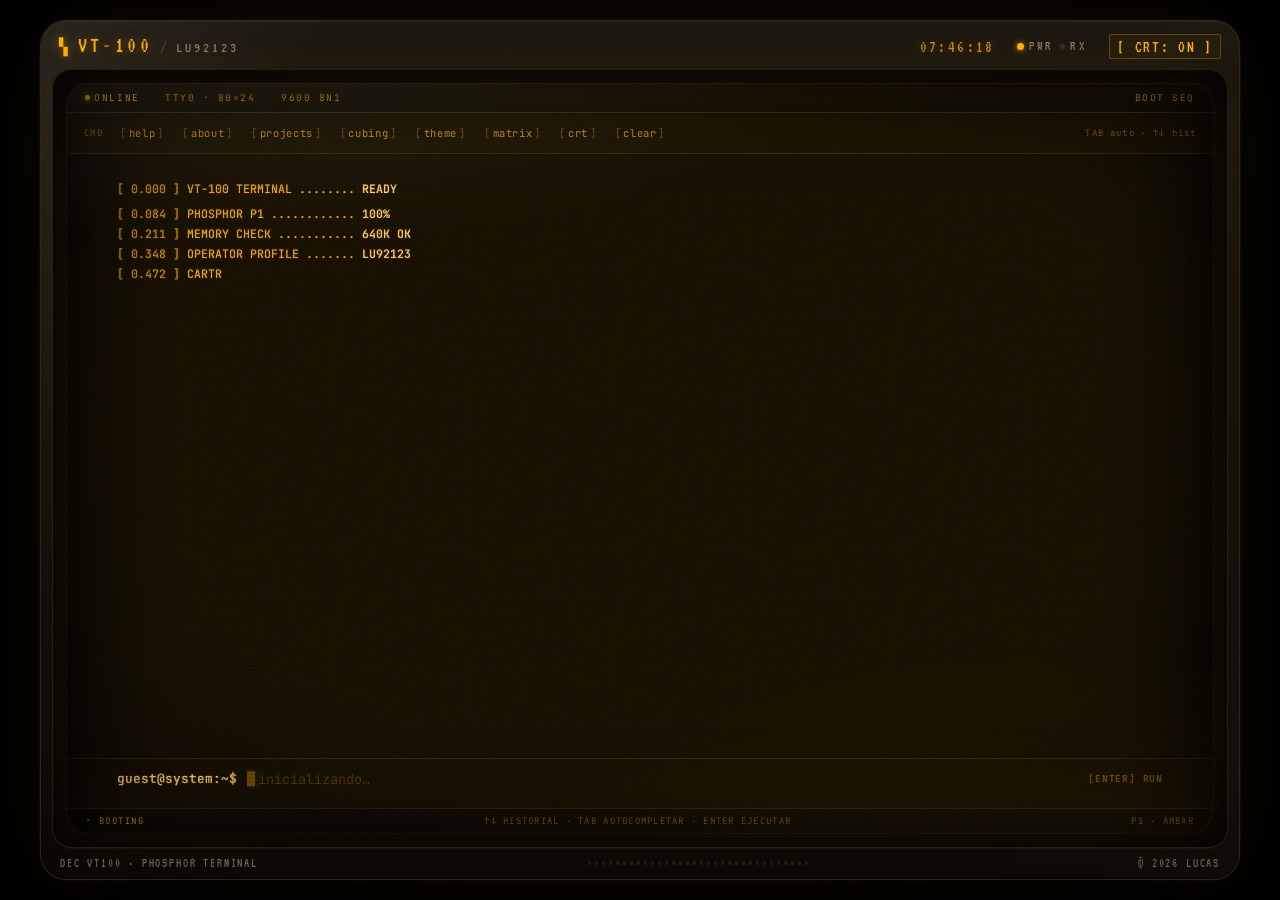
==== index.html @ 81b5215d "Portafolio VT-100: terminal retro interactiva" ====
<!DOCTYPE html>
<html lang="es" data-theme="amber">
<head>
  <meta charset="UTF-8" />
  <meta name="viewport" content="width=device-width, initial-scale=1.0" />
  <title>LU92123 // VT-100 Terminal</title>
  <meta name="description" content="Portafolio interactivo de Lucas (LU92123): robótica FIRST, sistemas embebidos, programación de bajo nivel y speedcubing. Una terminal retro estilo VT-100." />
  <meta name="theme-color" content="#120c00" />
  <meta name="color-scheme" content="dark" />

  <meta property="og:title" content="LU92123 // VT-100 Terminal" />
  <meta property="og:description" content="Portafolio interactivo en una terminal retro de fósforo ámbar. Escribe help para empezar." />
  <meta property="og:type" content="website" />
  <meta property="og:url" content="https://lu92123.github.io/Portfolio/" />
  <link rel="canonical" href="https://lu92123.github.io/Portfolio/" />

  <link rel="icon" href="data:image/svg+xml,%3Csvg xmlns='http://www.w3.org/2000/svg' viewBox='0 0 32 32'%3E%3Crect width='32' height='32' rx='6' fill='%23120c00'/%3E%3Ctext x='4' y='23' font-family='monospace' font-size='17' font-weight='bold' fill='%23ffb000'%3E%26gt;_%3C/text%3E%3C/svg%3E" />

  <link rel="preconnect" href="https://fonts.googleapis.com" />
  <link rel="preconnect" href="https://fonts.gstatic.com" crossorigin />
  <link href="https://fonts.googleapis.com/css2?family=JetBrains+Mono:wght@400;500;700&family=VT323&display=swap" rel="stylesheet" />

  <script>
    (function () {
      try {
        var theme = localStorage.getItem('vt-theme');
        if (theme === 'amber' || theme === 'green' || theme === 'mono') {
          document.documentElement.setAttribute('data-theme', theme);
        }
        if (localStorage.getItem('vt-crt') === 'off') {
          document.documentElement.classList.add('crt-off');
        }
      } catch (e) { /* storage bloqueado: se usan los valores por defecto */ }
    })();
  </script>

  <link rel="stylesheet" href="styles.css" />
</head>

<body>
  <div class="page-glow" aria-hidden="true"></div>

  <noscript>
    <div class="noscript">
      <strong>TERMINAL SIN JAVASCRIPT</strong>
      <p>Esta terminal necesita JavaScript para responder a los comandos. Actívalo y recarga la página.</p>
      <p>Mientras tanto puedes visitar el perfil de GitHub: <a href="https://github.com/Lu92123">github.com/Lu92123</a>.</p>
    </div>
  </noscript>

  <main class="monitor" aria-label="Terminal retro VT-100 del portafolio">
    <header class="monitor-top">
      <div class="brand">
        <span class="brand-mark" aria-hidden="true">▚</span>
        <span class="brand-name">VT<span class="brand-dash">-</span>100</span>
        <span class="brand-sep" aria-hidden="true">/</span>
        <span class="brand-sub">LU92123</span>
      </div>

      <div class="monitor-meta">
        <span class="clock" id="clock" aria-label="Hora local">--:--:--</span>
        <span class="leds" aria-hidden="true">
          <span class="led led-pwr"></span> PWR
          <span class="led led-rx" id="rx-led"></span> RX
        </span>
        <button
          type="button"
          class="crt-toggle"
          id="crt-toggle"
          aria-pressed="true"
          title="Activar o desactivar el efecto CRT (comando: crt)"
        >[ CRT: ON ]</button>
      </div>
    </header>

    <div class="bezel">
      <div class="screen" id="screen">
        <div class="screen-top" aria-hidden="true">
          <span class="screen-online"><span class="dot"></span> ONLINE</span>
          <span>TTY0 · 80×24</span>
          <span>9600 8N1</span>
          <span class="screen-tx" id="tx-status">TX IDLE</span>
        </div>

        <nav class="quickbar" aria-label="Comandos rápidos">
          <span class="quickbar-label" aria-hidden="true">CMD</span>
          <button type="button" data-cmd="help" title="Lista de comandos">help</button>
          <button type="button" data-cmd="about" title="Perfil del operador">about</button>
          <button type="button" data-cmd="projects" title="Índice de proyectos">projects</button>
          <button type="button" data-cmd="cubing" title="Speedcubing">cubing</button>
          <button type="button" data-cmd="theme" title="Cambiar fósforo">theme</button>
          <button type="button" data-cmd="matrix" title="Lluvia digital">matrix</button>
          <button type="button" data-cmd="crt" title="Activar o desactivar el efecto CRT">crt</button>
          <button type="button" data-cmd="clear" title="Limpiar pantalla">clear</button>
          <span class="quickbar-spacer"></span>
          <span class="quickbar-hint" aria-hidden="true">TAB auto · ↑↓ hist</span>
        </nav>

        <section class="terminal" id="terminal" aria-label="Terminal interactiva">
          <div class="terminal-scroll" id="terminal-scroll">
            <div class="output" id="output" role="log" aria-live="polite" aria-relevant="additions text"></div>
          </div>

          <form class="prompt-line" id="prompt-form" autocomplete="off">
            <label class="ps1" for="command-input">guest@system:~$</label>
            <div class="input-shell">
              <span class="mirror" id="mirror" aria-hidden="true"></span>
              <span class="caret" id="caret" aria-hidden="true"></span>
              <input
                id="command-input"
                name="command"
                type="text"
                maxlength="120"
                spellcheck="false"
                autocapitalize="off"
                autocorrect="off"
                autocomplete="off"
                enterkeyhint="go"
                aria-label="Escribe un comando y pulsa Enter"
                aria-describedby="prompt-help"
                placeholder="help"
              />
            </div>
            <span class="prompt-hint" id="prompt-hint" aria-hidden="true">[enter] run</span>
            <span id="prompt-help" class="sr-only">Escribe help para ver los comandos. Usa las flechas arriba y abajo para el historial y Tab para autocompletar.</span>
          </form>
        </section>

        <div class="screen-bottom" aria-hidden="true">
          <span class="mode" id="status-mode">BOOTING</span>
          <span class="bottom-hint">↑↓ historial · TAB autocompletar · ENTER ejecutar</span>
          <span class="phosphor" id="phosphor-label">P1 · AMBER</span>
        </div>

        <div class="crt-effects" aria-hidden="true">
          <div class="scanlines"></div>
          <div class="scanbar"></div>
          <div class="flicker"></div>
          <div class="grain"></div>
          <div class="vignette"></div>
        </div>
      </div>
    </div>

    <footer class="monitor-bottom">
      <span>DEC VT100 · PHOSPHOR TERMINAL</span>
      <span class="vents" aria-hidden="true"></span>
      <span>© <span id="year">2026</span> LUCAS</span>
    </footer>
  </main>

  <canvas id="matrix-canvas" aria-hidden="true"></canvas>
  <div class="matrix-veil" id="matrix-veil" aria-hidden="true">
    <span>[ MATRIX ] · PULSA CUALQUIER TECLA PARA SALIR</span>
  </div>
  <div class="toast" id="toast" role="status" aria-live="polite"></div>

  <script src="script.js" defer></script>
</body>
</html>
---- styles.css ----
/* ============================================================
   LU92123 // VT-100 PHOSPHOR TERMINAL
   styles.css — sin frameworks, sin dependencias raras.
   ============================================================ */

/* ---------- 1. Tokens y temas de fósforo ---------- */

:root {
  --mono: "JetBrains Mono", "Fira Code", ui-monospace, SFMono-Regular, Menlo, Consolas, monospace;
  --display: "VT323", "JetBrains Mono", ui-monospace, Consolas, monospace;

  --bg: #120c00;
  --bg-deep: #070400;
  --fg: #ffb000;
  --fg-rgb: 255, 176, 0;
  --fg-bright: #ffd27a;
  --fg-dim: #c98a00;
  --fg-faint: rgba(255, 176, 0, 0.08);
  --line: rgba(255, 176, 0, 0.28);
  --line-soft: rgba(255, 176, 0, 0.14);
  --panel: rgba(255, 176, 0, 0.045);
  --panel-strong: rgba(255, 176, 0, 0.09);
  --selection-bg: #ffb000;
  --selection-fg: #120c00;
  --text-glow: 0 0 1px rgba(255, 176, 0, 0.7), 0 0 14px rgba(255, 176, 0, 0.16);
  --screen-glow: 0 0 70px rgba(255, 176, 0, 0.07);

  --shell-1: #1d1810;
  --shell-2: #110e09;
  --shell-3: #0a0805;
  --shell-line: #2d2518;
  --shell-text: #8b7a5c;

  --font-size: clamp(12.5px, 1.05vw, 15px);
  --pad-x: clamp(14px, 4vw, 58px);
}

:root[data-theme="green"] {
  --bg: #02120a;
  --bg-deep: #000703;
  --fg: #3dff85;
  --fg-rgb: 61, 255, 133;
  --fg-bright: #b8ffd1;
  --fg-dim: #23b85d;
  --fg-faint: rgba(61, 255, 133, 0.08);
  --line: rgba(61, 255, 133, 0.28);
  --line-soft: rgba(61, 255, 133, 0.14);
  --panel: rgba(61, 255, 133, 0.045);
  --panel-strong: rgba(61, 255, 133, 0.09);
  --selection-bg: #3dff85;
  --selection-fg: #02120a;
  --text-glow: 0 0 1px rgba(61, 255, 133, 0.7), 0 0 14px rgba(61, 255, 133, 0.16);
  --screen-glow: 0 0 70px rgba(61, 255, 133, 0.08);
}

:root[data-theme="mono"] {
  --bg: #05080b;
  --bg-deep: #010203;
  --fg: #d9f5ff;
  --fg-rgb: 217, 245, 255;
  --fg-bright: #ffffff;
  --fg-dim: #8fb4c4;
  --fg-faint: rgba(217, 245, 255, 0.07);
  --line: rgba(217, 245, 255, 0.26);
  --line-soft: rgba(217, 245, 255, 0.13);
  --panel: rgba(217, 245, 255, 0.04);
  --panel-strong: rgba(217, 245, 255, 0.085);
  --selection-bg: #d9f5ff;
  --selection-fg: #05080b;
  --text-glow: 0 0 1px rgba(217, 245, 255, 0.8), 0 0 16px rgba(150, 225, 255, 0.22);
  --screen-glow: 0 0 70px rgba(160, 225, 255, 0.09);
}

/* ---------- 2. Base ---------- */

*,
*::before,
*::after {
  box-sizing: border-box;
}

html {
  height: 100%;
  background: #000;
  scrollbar-color: var(--fg-dim) transparent;
}

body {
  margin: 0;
  height: 100vh;
  height: 100dvh;
  min-height: 100vh;
  min-height: 100dvh;
  padding: clamp(6px, 1.6vw, 26px);
  display: grid;
  place-items: center;
  overflow: hidden;
  color: var(--fg);
  font-family: var(--mono);
  font-size: var(--font-size);
  background:
    radial-gradient(ellipse 60% 46% at 50% 44%, rgba(var(--fg-rgb), 0.1), transparent 70%),
    radial-gradient(ellipse 90% 90% at 50% 110%, #040300 0%, transparent 60%),
    #000;
  transition: background 0.5s ease, color 0.35s ease;
  -webkit-font-smoothing: antialiased;
  text-rendering: optimizeLegibility;
}

.noscript {
  position: fixed;
  inset: 50% auto auto 50%;
  transform: translate(-50%, -50%);
  z-index: 200;
  width: min(440px, calc(100vw - 32px));
  padding: 1.2rem 1.35rem;
  border: 1px solid var(--fg);
  background: var(--bg);
  box-shadow: 0 0 30px rgba(var(--fg-rgb), 0.25);
  line-height: 1.6;
  text-align: left;
}

.noscript strong {
  display: block;
  margin-bottom: 0.6rem;
  letter-spacing: 0.08em;
}

.noscript p {
  margin: 0 0 0.7rem;
}

.noscript p:last-child {
  margin-bottom: 0;
}

.noscript a {
  color: var(--fg);
}

::selection {
  background: var(--selection-bg);
  color: var(--selection-fg);
  text-shadow: none;
}

button,
input {
  font: inherit;
  color: inherit;
}

button {
  -webkit-tap-highlight-color: transparent;
}

:focus-visible {
  outline: 1px dashed var(--fg);
  outline-offset: 2px;
}

.sr-only {
  position: absolute;
  width: 1px;
  height: 1px;
  padding: 0;
  margin: -1px;
  overflow: hidden;
  clip: rect(0 0 0 0);
  white-space: nowrap;
  border: 0;
}

.page-glow {
  position: fixed;
  inset: 0;
  pointer-events: none;
  z-index: 0;
  background:
    radial-gradient(ellipse 40% 30% at 50% 48%, rgba(var(--fg-rgb), 0.09), transparent 70%);
  opacity: 0.9;
  transition: background 0.5s ease;
}

/* ---------- 3. Monitor / carcasa ---------- */

.monitor {
  position: relative;
  z-index: 1;
  width: min(1200px, 100%);
  min-width: 0;
  height: min(880px, 100%);
  display: flex;
  flex-direction: column;
  padding: 9px 11px 7px;
  border: 1px solid var(--shell-line);
  border-radius: 26px;
  background:
    linear-gradient(180deg, var(--shell-1) 0%, var(--shell-2) 48%, var(--shell-3) 100%);
  box-shadow:
    0 50px 90px -34px rgba(0, 0, 0, 0.95),
    0 0 0 1px rgba(var(--fg-rgb), 0.05),
    0 0 90px -20px rgba(var(--fg-rgb), 0.12),
    inset 0 1px 0 rgba(255, 255, 255, 0.055),
    inset 0 -1px 0 rgba(0, 0, 0, 0.7);
  overflow: hidden;
}

.monitor::before {
  content: "";
  position: absolute;
  inset: 0;
  border-radius: inherit;
  pointer-events: none;
  background: linear-gradient(115deg, rgba(255, 255, 255, 0.06), transparent 18%, transparent 82%, rgba(255, 255, 255, 0.02));
}

.monitor-top,
.monitor-bottom {
  position: relative;
  z-index: 2;
  flex: 0 0 auto;
  display: flex;
  align-items: center;
  gap: 0.9rem;
  color: var(--shell-text);
  font-family: var(--display);
  font-size: 17px;
  line-height: 1;
  letter-spacing: 0.11em;
  text-transform: uppercase;
  user-select: none;
}

.monitor-top {
  padding: 4px 7px 10px;
}

.brand {
  display: flex;
  align-items: baseline;
  gap: 0.45em;
  white-space: nowrap;
}

.brand-mark {
  color: var(--fg);
  font-size: 0.85em;
  text-shadow: 0 0 10px rgba(var(--fg-rgb), 0.5);
}

.brand-name {
  color: var(--fg);
  font-size: 1.35em;
  letter-spacing: 0.15em;
  text-shadow: 0 0 12px rgba(var(--fg-rgb), 0.35);
}

.brand-dash {
  opacity: 0.55;
}

.brand-sep {
  opacity: 0.35;
}

.brand-sub {
  color: var(--shell-text);
  font-size: 0.92em;
  letter-spacing: 0.19em;
}

.monitor-meta {
  margin-left: auto;
  display: flex;
  align-items: center;
  gap: clamp(0.6rem, 2vw, 1.4rem);
  white-space: nowrap;
}

.clock {
  color: var(--fg-dim);
  font-variant-numeric: tabular-nums;
  letter-spacing: 0.14em;
  text-shadow: 0 0 8px rgba(var(--fg-rgb), 0.25);
}

.leds {
  display: inline-flex;
  align-items: center;
  gap: 0.35em;
  font-size: 0.82em;
  letter-spacing: 0.16em;
  color: var(--shell-text);
}

.led {
  width: 7px;
  height: 7px;
  border-radius: 50%;
  background: #3a3022;
  box-shadow: inset 0 0 2px #000;
  transition: background 0.15s, box-shadow 0.15s;
}

.led-pwr {
  background: var(--fg);
  box-shadow: 0 0 6px rgba(var(--fg-rgb), 0.8);
}

.led-rx.pulse {
  background: var(--fg-bright);
  box-shadow: 0 0 10px rgba(var(--fg-rgb), 0.95);
}

.crt-toggle {
  cursor: pointer;
  padding: 3px 7px;
  border: 1px solid var(--line);
  border-radius: 2px;
  background: rgba(var(--fg-rgb), 0.04);
  color: var(--fg);
  font-family: var(--display);
  font-size: 1em;
  letter-spacing: 0.1em;
  text-transform: uppercase;
  transition: background 0.18s, color 0.18s, border-color 0.18s, box-shadow 0.18s;
}

.crt-toggle:hover,
.crt-toggle[aria-pressed="false"] {
  background: var(--fg);
  border-color: var(--fg);
  color: var(--bg);
  box-shadow: 0 0 14px rgba(var(--fg-rgb), 0.35);
}

.crt-toggle:active {
  transform: translateY(1px);
}

.bezel {
  position: relative;
  flex: 1 1 auto;
  min-height: 0;
  min-width: 0;
  padding: clamp(7px, 1.1vw, 14px);
  display: flex;
  border-radius: 20px;
  background:
    radial-gradient(ellipse 80% 70% at 50% 50%, #0d0a06 0%, #070604 100%);
  box-shadow:
    inset 0 0 0 1px #241d12,
    inset 0 0 36px rgba(0, 0, 0, 0.9),
    0 1px 0 rgba(255, 255, 255, 0.03);
}

.monitor-bottom {
  justify-content: space-between;
  gap: 1rem;
  padding: 9px 8px 2px;
  font-size: 13px;
  letter-spacing: 0.14em;
  color: #6e6049;
}

.vents {
  flex: 1 1 auto;
  height: 4px;
  max-width: 220px;
  border-radius: 4px;
  opacity: 0.7;
  background: repeating-linear-gradient(
    to right,
    #2a2218 0 3px,
    transparent 3px 7px
  );
}

/* ---------- 4. Pantalla CRT ---------- */

.screen {
  position: relative;
  flex: 1 1 auto;
  min-width: 0;
  min-height: 0;
  display: flex;
  flex-direction: column;
  border-radius: 1.35rem / 1.7rem;
  overflow: hidden;
  isolation: isolate;
  background:
    radial-gradient(ellipse 120% 110% at 50% 45%, var(--bg) 40%, var(--bg-deep) 100%);
  box-shadow:
    inset 0 0 0 1px rgba(var(--fg-rgb), 0.12),
    inset 0 0 90px rgba(0, 0, 0, 0.9),
    inset 0 0 18px rgba(var(--fg-rgb), 0.05),
    var(--screen-glow);
  transition: box-shadow 0.3s ease, background 0.35s ease;
  animation: powerOn 0.75s cubic-bezier(0.2, 0.8, 0.2, 1) both;
}

.screen::after {
  content: "";
  position: absolute;
  inset: 0;
  z-index: 25;
  pointer-events: none;
  border-radius: inherit;
  background:
    radial-gradient(130% 70% at 18% -8%, rgba(255, 255, 255, 0.055), transparent 42%),
    radial-gradient(90% 60% at 88% 108%, rgba(var(--fg-rgb), 0.04), transparent 55%);
  mix-blend-mode: screen;
}

.screen > * {
  position: relative;
  z-index: 2;
}

.screen-top {
  flex: 0 0 auto;
  display: flex;
  align-items: center;
  min-width: 0;
  gap: clamp(0.8rem, 2.4vw, 1.6rem);
  padding: 0.5rem clamp(0.8rem, 2vw, 1.2rem);
  border-bottom: 1px solid var(--line-soft);
  background: linear-gradient(180deg, rgba(var(--fg-rgb), 0.055), transparent);
  color: var(--fg-dim);
  font-size: 9.5px;
  letter-spacing: 0.16em;
  text-transform: uppercase;
  white-space: nowrap;
  user-select: none;
}

.screen-online {
  display: inline-flex;
  align-items: center;
  gap: 0.45em;
  color: var(--fg);
}

.dot {
  width: 5px;
  height: 5px;
  border-radius: 50%;
  background: var(--fg);
  box-shadow: 0 0 7px rgba(var(--fg-rgb), 0.9);
  animation: ledBlink 3.4s steps(1) infinite;
}

.screen-tx {
  margin-left: auto;
  color: var(--fg-dim);
  font-variant-numeric: tabular-nums;
}

/* ---------- 5. Barra de comandos rápidos ---------- */

.quickbar {
  flex: 0 0 auto;
  display: flex;
  align-items: center;
  min-width: 0;
  gap: 0.38rem;
  padding: 0.55rem clamp(0.65rem, 1.8vw, 1.1rem);
  border-bottom: 1px solid var(--line-soft);
  background: rgba(var(--fg-rgb), 0.018);
  overflow-x: auto;
  overflow-y: hidden;
  scrollbar-width: none;
  user-select: none;
}

.quickbar::-webkit-scrollbar {
  display: none;
}

.quickbar-label {
  flex: 0 0 auto;
  margin-right: 0.25rem;
  color: var(--fg-dim);
  font-size: 9px;
  letter-spacing: 0.2em;
  opacity: 0.7;
}

.quickbar button {
  flex: 0 0 auto;
  cursor: pointer;
  padding: 0.22em 0.5em;
  border: 1px solid transparent;
  border-radius: 2px;
  background: transparent;
  color: var(--fg-dim);
  font-size: 10.5px;
  letter-spacing: 0.06em;
  line-height: 1.5;
  transition: color 0.14s, background 0.14s, border-color 0.14s, box-shadow 0.14s;
}

.quickbar button::before {
  content: "[";
  margin-right: 0.18em;
  opacity: 0.5;
}

.quickbar button::after {
  content: "]";
  margin-left: 0.18em;
  opacity: 0.5;
}

.quickbar button:hover,
.quickbar button:focus-visible {
  color: var(--bg);
  background: var(--fg);
  border-color: var(--fg);
  box-shadow: 0 0 12px rgba(var(--fg-rgb), 0.3);
  outline: none;
}

.quickbar button:active {
  transform: translateY(1px);
}

.quickbar-spacer {
  flex: 1 0 0.5rem;
}

.quickbar-hint {
  flex: 0 0 auto;
  padding-left: 0.5rem;
  color: var(--fg-dim);
  font-size: 9px;
  letter-spacing: 0.13em;
  opacity: 0.6;
  white-space: nowrap;
}

/* ---------- 6. Terminal: salida y prompt ---------- */

.terminal {
  flex: 1 1 auto;
  min-height: 0;
  min-width: 0;
  display: flex;
  flex-direction: column;
  position: relative;
  z-index: 3;
}

.terminal-scroll {
  flex: 1 1 auto;
  min-height: 0;
  min-width: 0;
  overflow-y: auto;
  overflow-x: hidden;
  overscroll-behavior: contain;
  scrollbar-width: thin;
  scrollbar-color: var(--fg-dim) transparent;
  padding: clamp(14px, 2.2vw, 26px) var(--pad-x) 6px;
}

.terminal-scroll::-webkit-scrollbar {
  width: 8px;
}

.terminal-scroll::-webkit-scrollbar-track {
  background: rgba(var(--fg-rgb), 0.03);
}

.terminal-scroll::-webkit-scrollbar-thumb {
  background: var(--line);
  border: 2px solid var(--bg);
}

.terminal-scroll::-webkit-scrollbar-thumb:hover {
  background: var(--fg-dim);
}

.output {
  min-height: 1px;
  min-width: 0;
}

.output,
.prompt-line {
  text-shadow: var(--text-glow);
}

.line {
  margin: 0 0 0.62em;
  min-width: 0;
  line-height: 1.58;
  overflow-wrap: anywhere;
}

.line:last-child {
  margin-bottom: 0;
}

.line.tight {
  margin-bottom: 0.18em;
}

.line.gap {
  margin-top: 1.15em;
}

.line.echo {
  margin-bottom: 0.9em;
  color: var(--fg);
}

.ps1,
.prompt-echo {
  color: var(--fg-bright);
  font-weight: 500;
  white-space: nowrap;
}

.prompt-echo .sep,
.sep {
  color: var(--fg-dim);
  opacity: 0.65;
}

.echo-cmd {
  color: var(--fg);
}

.dim {
  color: var(--fg-dim);
}

.faint {
  opacity: 0.55;
}

.bright {
  color: var(--fg-bright);
}

.ok {
  color: var(--fg-bright);
  font-weight: 500;
}

.warn {
  color: var(--fg-bright);
  border-bottom: 1px dotted var(--fg-dim);
}

.bullet {
  color: var(--fg-dim);
  margin-right: 0.15em;
}

.arrow {
  color: var(--fg-dim);
}

/* Prompt interactivo */

.prompt-line {
  flex: 0 0 auto;
  display: flex;
  align-items: center;
  gap: 0.6rem;
  min-width: 0;
  padding: 10px var(--pad-x) clamp(12px, 2vw, 18px);
  border-top: 1px solid var(--line-soft);
  background: linear-gradient(180deg, transparent, rgba(var(--fg-rgb), 0.025));
  line-height: 1.55;
  cursor: text;
}

.prompt-line .ps1 {
  flex: 0 0 auto;
  font-size: 0.95em;
  user-select: none;
}

.input-shell {
  position: relative;
  flex: 1 1 auto;
  min-width: 0;
  height: 1.58em;
  overflow: hidden;
  display: flex;
  align-items: center;
}

.mirror {
  visibility: hidden;
  display: inline-block;
  white-space: pre;
  pointer-events: none;
  font: inherit;
  letter-spacing: inherit;
  min-width: 0;
}

#command-input {
  position: absolute;
  inset: 0;
  width: 100%;
  height: 100%;
  padding: 0;
  border: 0;
  outline: none;
  background: transparent;
  color: var(--fg);
  font: inherit;
  letter-spacing: inherit;
  caret-color: transparent;
}

#command-input::placeholder {
  color: var(--fg-dim);
  opacity: 0.35;
}

#command-input:placeholder-shown {
  padding-left: 0.8em;
}

#command-input:disabled {
  opacity: 0.4;
}

.caret {
  position: absolute;
  top: 50%;
  left: 0;
  width: 0.62em;
  height: 1.12em;
  margin-left: -0.02em;
  transform: translateY(-50%);
  background: var(--fg);
  box-shadow: 0 0 9px rgba(var(--fg-rgb), 0.55);
  pointer-events: none;
  opacity: 0.9;
  animation: caretBlink 1.06s steps(1) infinite;
  transition: left 0.035s linear;
}

.input-shell:not(:focus-within) .caret {
  opacity: 0.4;
  animation-duration: 2.2s;
}

body.is-busy .caret {
  animation-duration: 0.7s;
  opacity: 0.7;
}

.prompt-hint {
  flex: 0 0 auto;
  color: var(--fg-dim);
  font-size: 9.5px;
  letter-spacing: 0.08em;
  text-transform: uppercase;
  opacity: 0.62;
  user-select: none;
  white-space: nowrap;
}

/* ---------- 7. Tipografía de contenido ---------- */

.eyebrow {
  margin-bottom: 0.35em;
  color: var(--fg-dim);
  font-size: 0.76em;
  letter-spacing: 0.18em;
  text-transform: uppercase;
}

.section-title {
  margin: 0 0 0.55em;
  color: var(--fg-bright);
  font-size: 1.06em;
  font-weight: 700;
  letter-spacing: 0.06em;
  text-transform: uppercase;
}

.output h3 {
  margin: 0.15em 0 0.55em;
  color: var(--fg-bright);
  font-size: 1.12em;
  font-weight: 700;
  letter-spacing: 0.04em;
  line-height: 1.35;
}

.output p {
  margin: 0 0 0.7em;
  max-width: 88ch;
}

.output p:last-child {
  margin-bottom: 0;
}

.output strong,
.output b {
  color: var(--fg-bright);
  font-weight: 700;
}

.output em {
  color: var(--fg-bright);
  font-style: normal;
  border-bottom: 1px dotted var(--line);
}

.hl {
  padding: 0 0.28em;
  background: rgba(var(--fg-rgb), 0.16);
  color: var(--fg-bright);
}

.lead {
  color: var(--fg-bright);
  font-size: 1.02em;
}

.quote {
  margin: 0.8em 0 0.2em;
  padding: 0.35em 0 0.35em 0.85em;
  border-left: 2px solid var(--line);
  color: var(--fg-dim);
  font-style: italic;
}

.mono-small {
  font-size: 0.86em;
  line-height: 1.55;
}

.ascii {
  margin: 0.35em 0 0.7em;
  padding: 0;
  overflow-x: auto;
  overflow-y: hidden;
  background: transparent;
  color: var(--fg);
  font-family: var(--mono);
  font-size: clamp(8px, 1.25vw, 12.5px);
  line-height: 1.18;
  letter-spacing: 0;
  white-space: pre;
  text-shadow: var(--text-glow);
  scrollbar-width: thin;
}

.ascii.banner {
  margin-top: 0.15em;
  margin-bottom: 0.75em;
  color: var(--fg-bright);
  font-size: clamp(8px, 2vw, 13px);
  line-height: 1.16;
  text-shadow: 0 0 2px rgba(var(--fg-rgb), 0.7), 0 0 18px rgba(var(--fg-rgb), 0.25);
}

.ascii.card {
  color: var(--fg);
  font-size: clamp(9px, 1.35vw, 12.5px);
}

/* Listas */

.bullets {
  margin: 0.25em 0 0.8em;
  padding: 0;
  list-style: none;
}

.bullets li {
  position: relative;
  margin-bottom: 0.4em;
  padding-left: 1.25em;
  line-height: 1.5;
}

.bullets li::before {
  content: "▸";
  position: absolute;
  left: 0;
  top: 0;
  color: var(--fg-dim);
}

/* Tabla de comandos */

.cmd-list {
  display: grid;
  grid-template-columns: max-content minmax(0, 1fr);
  gap: 0.22em 1.4em;
  margin: 0.35em 0 0.9em;
  font-size: 0.95em;
}

.cmd-list .cmd {
  color: var(--fg-bright);
  font-weight: 500;
  white-space: nowrap;
}

.cmd-list .cmd::before {
  content: "› ";
  color: var(--fg-dim);
  opacity: 0.7;
}

.cmd-list .desc {
  color: var(--fg);
  opacity: 0.82;
}

/* Pares clave / valor */

.kv-grid {
  display: grid;
  grid-template-columns: max-content minmax(0, 1fr);
  gap: 0.28em 1.15em;
  margin: 0.65em 0 0.85em;
  font-size: 0.93em;
  line-height: 1.5;
}

.kv-grid .k {
  color: var(--fg-dim);
  font-size: 0.86em;
  letter-spacing: 0.12em;
  text-transform: uppercase;
  padding-top: 0.12em;
}

.kv-grid .v {
  color: var(--fg);
}

/* Etiquetas y chips */

.tags {
  display: flex;
  flex-wrap: wrap;
  gap: 0.35em;
  margin: 0.5em 0 0.9em;
}

.tag {
  display: inline-block;
  padding: 0.06em 0.45em;
  border: 1px solid var(--line-soft);
  color: var(--fg-dim);
  font-size: 0.72em;
  letter-spacing: 0.1em;
  text-transform: uppercase;
  white-space: nowrap;
}

/* Paneles */

.panel {
  position: relative;
  margin: 0.55em 0 0.9em;
  padding: 0.8em 1em;
  border: 1px solid var(--line-soft);
  border-left: 2px solid var(--line);
  background:
    linear-gradient(180deg, rgba(var(--fg-rgb), 0.055), rgba(var(--fg-rgb), 0.012) 65%, transparent);
}

.panel-title {
  display: flex;
  align-items: center;
  gap: 0.6em;
  margin-bottom: 0.55em;
  color: var(--fg-bright);
  font-size: 0.8em;
  font-weight: 700;
  letter-spacing: 0.17em;
  text-transform: uppercase;
}

.panel-title::before {
  content: "";
  width: 0.55em;
  height: 0.55em;
  background: var(--fg);
  box-shadow: 0 0 8px rgba(var(--fg-rgb), 0.6);
}

.panel .bullets {
  margin-bottom: 0.1em;
}

.panel .kv-grid {
  margin-bottom: 0.2em;
}

.panel .quote {
  margin-bottom: 0;
}

/* Tarjetas de proyectos (botones) */

.project-grid {
  display: grid;
  grid-template-columns: repeat(auto-fit, minmax(215px, 1fr));
  gap: 0.55rem;
  margin: 0.55rem 0 0.9rem;
}

.project-card {
  position: relative;
  display: block;
  width: 100%;
  padding: 0.75em 0.85em;
  border: 1px solid var(--line-soft);
  background: rgba(var(--fg-rgb), 0.022);
  color: var(--fg);
  font: inherit;
  text-align: left;
  cursor: pointer;
  transition: border-color 0.16s, background 0.16s, transform 0.16s, box-shadow 0.16s;
}

.project-card:hover,
.project-card:focus-visible {
  border-color: var(--fg);
  background: rgba(var(--fg-rgb), 0.075);
  box-shadow: 0 0 0 1px rgba(var(--fg-rgb), 0.12), 0 0 22px -8px rgba(var(--fg-rgb), 0.5);
  transform: translateY(-1px);
  outline: none;
}

.pc-head {
  display: flex;
  align-items: baseline;
  gap: 0.55em;
  margin-bottom: 0.35em;
}

.pc-index {
  color: var(--fg-dim);
  font-size: 0.8em;
  letter-spacing: 0.08em;
}

.pc-title {
  color: var(--fg-bright);
  font-size: 0.88em;
  font-weight: 700;
  letter-spacing: 0.055em;
  text-transform: uppercase;
}

.pc-arrow {
  margin-left: auto;
  color: var(--fg-dim);
  transition: transform 0.16s, color 0.16s;
}

.project-card:hover .pc-arrow,
.project-card:focus-visible .pc-arrow {
  color: var(--fg);
  transform: translateX(3px);
}

.pc-desc {
  display: block;
  color: var(--fg);
  font-size: 0.82em;
  line-height: 1.45;
  opacity: 0.8;
}

.pc-tags {
  display: flex;
  flex-wrap: wrap;
  gap: 0.28em;
  margin-top: 0.6em;
}

/* Estadísticas de cubing */

.stat-row {
  display: flex;
  flex-wrap: wrap;
  gap: 0.5rem;
  margin: 0.6em 0 0.9em;
}

.stat {
  flex: 1 1 105px;
  padding: 0.55em 0.7em;
  border: 1px solid var(--line-soft);
  background: rgba(var(--fg-rgb), 0.03);
}

.stat-value {
  display: block;
  color: var(--fg-bright);
  font-size: 1.28em;
  font-weight: 700;
  letter-spacing: 0.03em;
  line-height: 1.15;
  text-shadow: 0 0 10px rgba(var(--fg-rgb), 0.3);
}

.stat-label {
  display: block;
  margin-top: 0.2em;
  color: var(--fg-dim);
  font-size: 0.65em;
  letter-spacing: 0.14em;
  text-transform: uppercase;
}

/* Fila de enlaces / botones */

.media-row {
  display: flex;
  flex-wrap: wrap;
  align-items: center;
  gap: 0.4rem;
  margin: 0.75em 0 0.35em;
}

.term-btn {
  display: inline-flex;
  align-items: center;
  gap: 0.3em;
  padding: 0.18em 0.55em;
  border: 1px solid var(--line);
  border-radius: 1px;
  background: transparent;
  color: var(--fg);
  font: inherit;
  font-size: 0.8em;
  letter-spacing: 0.04em;
  line-height: 1.5;
  text-decoration: none;
  cursor: pointer;
  transition: background 0.14s, color 0.14s, border-color 0.14s, box-shadow 0.14s;
}

.term-btn:hover,
.term-btn:focus-visible {
  background: var(--fg);
  border-color: var(--fg);
  color: var(--bg);
  box-shadow: 0 0 14px rgba(var(--fg-rgb), 0.35);
  outline: none;
}

.term-btn:active {
  transform: translateY(1px);
}

.term-btn.ghost,
.term-btn[data-todo] {
  border-style: dashed;
  border-color: var(--line-soft);
  color: var(--fg-dim);
}

.term-btn.ghost:hover,
.term-btn[data-todo]:hover,
.term-btn.ghost:focus-visible,
.term-btn[data-todo]:focus-visible {
  background: var(--fg-dim);
  border-color: var(--fg-dim);
  color: var(--bg);
}

.term-link {
  color: var(--fg-bright);
  text-decoration: underline;
  text-decoration-style: dotted;
  text-underline-offset: 0.22em;
}

.term-link:hover {
  background: var(--fg);
  color: var(--bg);
  text-decoration: none;
}

/* Pull de sistema / neofetch */

.fetch {
  display: flex;
  align-items: flex-start;
  flex-wrap: wrap;
  gap: 1.4em;
  margin-top: 0.45em;
}

.fetch .ascii {
  margin: 0;
  color: var(--fg-bright);
  font-size: clamp(9px, 1.25vw, 12px);
}

.fetch .kv-grid {
  flex: 1 1 260px;
  margin: 0;
}

.swatches {
  display: flex;
  flex-wrap: wrap;
  gap: 0.65em 1.8em;
  margin: 0.55em 0 0.25em;
  font-size: 0.86em;
}

.swatch-item {
  display: inline-flex;
  align-items: center;
  gap: 0.4em;
  color: var(--fg-dim);
}

.swatch {
  display: inline-block;
  width: 0.85em;
  height: 0.85em;
  box-shadow: 0 0 8px currentColor;
}

.swatch-amber { color: #ffb000; background: #ffb000; }
.swatch-green { color: #3dff85; background: #3dff85; }
.swatch-mono { color: #d9f5ff; background: #d9f5ff; }

.swatch-item.active {
  color: var(--fg-bright);
}

.swatch-item.active::after {
  content: "◂ ACTUAL";
  margin-left: 0.3em;
  font-size: 0.75em;
  letter-spacing: 0.1em;
  color: var(--fg);
}

/* Barra de estado inferior */

.screen-bottom {
  flex: 0 0 auto;
  display: flex;
  align-items: center;
  min-width: 0;
  gap: 1rem;
  padding: 0.4rem clamp(0.85rem, 2vw, 1.25rem);
  border-top: 1px solid var(--line-soft);
  color: var(--fg-dim);
  font-size: 9px;
  letter-spacing: 0.14em;
  text-transform: uppercase;
  user-select: none;
  white-space: nowrap;
}

.mode {
  color: var(--fg);
  letter-spacing: 0.16em;
}

.mode::before {
  content: "▸ ";
  opacity: 0.7;
}

.bottom-hint {
  flex: 1 1 auto;
  text-align: center;
  opacity: 0.62;
}

.phosphor {
  opacity: 0.75;
}

/* Utilidades */

.no-select {
  user-select: none;
}

/* ---------- 8. Capa CRT: scanlines, curvatura, fósforo ---------- */

.crt-effects {
  position: absolute;
  inset: 0;
  z-index: 20;
  pointer-events: none;
  border-radius: inherit;
  overflow: hidden;
  opacity: 1;
  transition: opacity 0.25s ease;
}

.crt-effects > * {
  position: absolute;
  inset: 0;
  pointer-events: none;
}

.scanlines {
  opacity: 0.44;
  background-image: repeating-linear-gradient(
    to bottom,
    rgba(0, 0, 0, 0) 0px,
    rgba(0, 0, 0, 0) 2px,
    rgba(0, 0, 0, 0.33) 3px,
    rgba(0, 0, 0, 0.33) 4px
  );
  background-size: 100% 4px;
  animation: scanDrift 14s linear infinite;
}

.scanbar {
  inset: auto 0 auto 0;
  top: -30%;
  height: 26%;
  opacity: 0.55;
  background: linear-gradient(
    to bottom,
    transparent 0%,
    rgba(var(--fg-rgb), 0.045) 42%,
    rgba(var(--fg-rgb), 0.12) 50%,
    rgba(var(--fg-rgb), 0.045) 58%,
    transparent 100%
  );
  filter: blur(2px);
  animation: scanBar 9s linear infinite;
}

.flicker {
  background: rgba(var(--fg-rgb), 0.022);
  animation: phosphorFlicker 7s steps(1) infinite;
}

.grain {
  opacity: 0.045;
  background-image: url("data:image/svg+xml;utf8,<svg xmlns='http://www.w3.org/2000/svg' width='140' height='140'><filter id='n'><feTurbulence type='fractalNoise' baseFrequency='0.9' numOctaves='2' stitchTiles='stitch'/></filter><rect width='140' height='140' filter='url(%23n)' opacity='0.55'/></svg>");
  background-size: 140px 140px;
  mix-blend-mode: screen;
}

.vignette {
  background:
    radial-gradient(ellipse 82% 76% at 50% 48%, transparent 58%, rgba(0, 0, 0, 0.2) 86%, rgba(0, 0, 0, 0.48) 100%),
    linear-gradient(90deg, rgba(0, 0, 0, 0.16), transparent 8%, transparent 92%, rgba(0, 0, 0, 0.16));
  box-shadow:
    inset 0 0 70px rgba(0, 0, 0, 0.42),
    inset 0 0 20px rgba(0, 0, 0, 0.5);
}

/* Modo CRT apagado: nitidez total, cero decoración */

.crt-off .crt-effects {
  opacity: 0;
  visibility: hidden;
}

.crt-off .screen {
  --text-glow: none;
  box-shadow:
    inset 0 0 0 1px rgba(var(--fg-rgb), 0.18),
    inset 0 0 22px rgba(0, 0, 0, 0.35),
    0 0 30px -10px rgba(var(--fg-rgb), 0.18);
}

.crt-off .screen::after {
  opacity: 0;
}

.crt-off .output,
.crt-off .prompt-line,
.crt-off .quickbar,
.crt-off .screen-top,
.crt-off .screen-bottom,
.crt-off .ascii {
  text-shadow: none;
}

.crt-off .monitor {
  box-shadow:
    0 46px 80px -34px rgba(0, 0, 0, 0.95),
    0 0 0 1px rgba(var(--fg-rgb), 0.07),
    inset 0 1px 0 rgba(255, 255, 255, 0.05);
}

/* Parpadeo de encendido / kick al alternar */

.screen.kick {
  animation: crtKick 0.42s ease;
}

/* ---------- 9. Matrix ---------- */

#matrix-canvas {
  position: fixed;
  inset: 0;
  z-index: 100;
  width: 100%;
  height: 100%;
  display: block;
  visibility: hidden;
  opacity: 0;
  pointer-events: none;
  background: #000;
  transition: opacity 0.45s ease, visibility 0.45s;
}

html.matrix-on #matrix-canvas {
  visibility: visible;
  opacity: 1;
  pointer-events: auto;
}

.matrix-veil {
  position: fixed;
  left: 50%;
  bottom: clamp(18px, 4vh, 44px);
  z-index: 101;
  transform: translate(-50%, 12px);
  padding: 0.5em 0.9em;
  border: 1px solid var(--line);
  background: rgba(0, 0, 0, 0.72);
  color: var(--fg);
  font-family: var(--mono);
  font-size: 10px;
  letter-spacing: 0.16em;
  text-transform: uppercase;
  white-space: nowrap;
  opacity: 0;
  visibility: hidden;
  pointer-events: none;
  transition: opacity 0.35s ease, transform 0.35s ease, visibility 0.35s;
  text-shadow: var(--text-glow);
}

html.matrix-on .matrix-veil {
  opacity: 1;
  visibility: visible;
  transform: translate(-50%, 0);
}

/* ---------- 10. Toast ---------- */

.toast {
  position: fixed;
  left: 50%;
  bottom: clamp(16px, 3vh, 34px);
  z-index: 120;
  transform: translate(-50%, 14px);
  max-width: min(90vw, 520px);
  padding: 0.55em 0.9em;
  border: 1px solid var(--line);
  background: rgba(8, 6, 2, 0.94);
  color: var(--fg);
  font-family: var(--mono);
  font-size: 11px;
  letter-spacing: 0.1em;
  text-align: center;
  text-transform: uppercase;
  opacity: 0;
  visibility: hidden;
  pointer-events: none;
  transition: opacity 0.22s ease, transform 0.22s ease, visibility 0.22s;
  box-shadow: 0 0 24px -6px rgba(var(--fg-rgb), 0.3);
  text-shadow: var(--text-glow);
}

.toast.show {
  opacity: 1;
  visibility: visible;
  transform: translate(-50%, 0);
}

/* ---------- 11. Animaciones ---------- */

@keyframes caretBlink {
  0%, 49% { opacity: 0.9; }
  50%, 100% { opacity: 0; }
}

@keyframes ledBlink {
  0%, 88%, 100% { opacity: 1; }
  89%, 96% { opacity: 0.25; }
}

@keyframes scanDrift {
  from { background-position: 0 0; }
  to { background-position: 0 8px; }
}

@keyframes scanBar {
  from { transform: translateY(-10vh); }
  to { transform: translateY(120vh); }
}

@keyframes phosphorFlicker {
  0%, 19%, 21%, 62%, 64%, 100% { opacity: 0.55; }
  20%, 63% { opacity: 0.2; }
  82% { opacity: 0.75; }
}

@keyframes powerOn {
  0% {
    opacity: 0;
    transform: scaleY(0.82) scaleX(0.995);
    filter: brightness(2.6) blur(1px);
  }
  35% {
    opacity: 1;
    transform: scaleY(1.004) scaleX(1);
    filter: brightness(1.35) blur(0);
  }
  55% {
    filter: brightness(0.94);
  }
  100% {
    opacity: 1;
    transform: none;
    filter: none;
  }
}

@keyframes crtKick {
  0% { filter: brightness(1); }
  18% { filter: brightness(1.45); }
  32% { filter: brightness(0.86); }
  52% { filter: brightness(1.12); }
  100% { filter: brightness(1); }
}

/* ---------- 12. Responsive ---------- */

@media (max-width: 860px) {
  :root {
    --font-size: 13px;
    --pad-x: clamp(12px, 3.4vw, 26px);
  }

  .monitor {
    border-radius: 20px;
    padding: 7px 8px 5px;
  }

  .monitor-top {
    padding: 3px 4px 8px;
  }

  .monitor-meta {
    gap: 0.7rem;
  }

  .brand-sub,
  .brand-sep,
  .leds {
    display: none;
  }

  .screen-bottom .bottom-hint {
    display: none;
  }

  .screen-bottom {
    justify-content: space-between;
  }

  .quickbar-hint {
    display: none;
  }

  .ascii.card {
    font-size: clamp(8.5px, 2.15vw, 12px);
  }
}

@media (max-width: 620px) {
  body {
    padding: 0;
  }

  .monitor {
    width: 100%;
    height: 100%;
    max-height: none;
    border-radius: 0;
    border: 0;
    padding: 4px 5px 3px;
  }

  .bezel {
    padding: 5px;
    border-radius: 12px;
  }

  .screen {
    border-radius: 0.7rem / 1rem;
  }

  .monitor-top {
    gap: 0.4rem;
  }

  .brand-name {
    font-size: 1.15em;
  }

  .clock {
    font-size: 0.9em;
  }

  .crt-toggle {
    font-size: 0.9em;
    padding: 2px 5px;
  }

  .monitor-bottom {
    display: none;
  }

  .screen-top {
    gap: 0.7rem;
    padding: 0.4rem 0.75rem;
    font-size: 8.5px;
    letter-spacing: 0.1em;
  }

  .screen-top span:nth-child(3) {
    display: none;
  }

  .quickbar {
    padding: 0.45rem 0.6rem;
    gap: 0.24rem;
    flex-wrap: wrap;
    overflow: visible;
    row-gap: 0.3rem;
  }

  .quickbar-label,
  .quickbar-spacer {
    display: none;
  }

  .quickbar button {
    font-size: 10px;
    padding: 0.24em 0.36em;
  }

  :root {
    --font-size: 16px;
    --pad-x: 13px;
  }

  .line {
    line-height: 1.5;
  }

  .mono-small {
    font-size: 0.8em;
  }

  .prompt-line {
    gap: 0.45rem;
    padding-top: 8px;
    padding-bottom: max(10px, env(safe-area-inset-bottom));
  }

  .prompt-line .ps1 {
    font-size: 0.8em;
  }

  .prompt-hint {
    display: none;
  }

  .screen-bottom {
    padding: 0.35rem 0.75rem;
    font-size: 8px;
  }

  .bottom-hint,
  .phosphor {
    display: none;
  }

  .ascii {
    font-size: 8px;
  }

  .ascii.banner {
    font-size: clamp(7px, 2.1vw, 10px);
  }

  .ascii.card {
    font-size: clamp(7.5px, 2.15vw, 10px);
  }

  .panel {
    padding: 0.65em 0.7em;
  }

  .cmd-list {
    gap: 0.2em 0.9em;
    font-size: 0.9em;
  }

  .kv-grid {
    grid-template-columns: 1fr;
    gap: 0.1em;
    margin-bottom: 0.7em;
  }

  .kv-grid .k {
    margin-top: 0.45em;
  }

  .stat-row {
    gap: 0.35rem;
  }

  .stat {
    flex-basis: 88px;
    padding: 0.45em 0.55em;
  }

  .stat-value {
    font-size: 1.12em;
  }
}

@media (max-height: 640px) and (min-width: 621px) {
  .monitor {
    height: 100%;
    border-radius: 18px;
  }

  .monitor-bottom {
    display: none;
  }

  .screen-top {
    padding-block: 0.35rem;
  }

  .quickbar {
    padding-block: 0.4rem;
  }

  .terminal-scroll {
    padding-top: 12px;
  }

  .prompt-line {
    padding-block: 8px 10px;
  }
}

/* ---------- 13. Accesibilidad / movimiento reducido ---------- */

@media (prefers-reduced-motion: reduce) {
  *,
  *::before,
  *::after {
    animation-duration: 0.01ms !important;
    animation-iteration-count: 1 !important;
    transition-duration: 0.01ms !important;
    scroll-behavior: auto !important;
  }

  .scanlines,
  .scanbar,
  .flicker,
  .grain {
    display: none;
  }

  .caret {
    animation: none;
    opacity: 0.9;
  }

  .screen {
    animation: none;
  }
}

/* ---------- 14. Fallback si Google Fonts no carga ---------- */

@supports not (font-variation-settings: normal) {
  .ascii {
    letter-spacing: 0;
  }
}
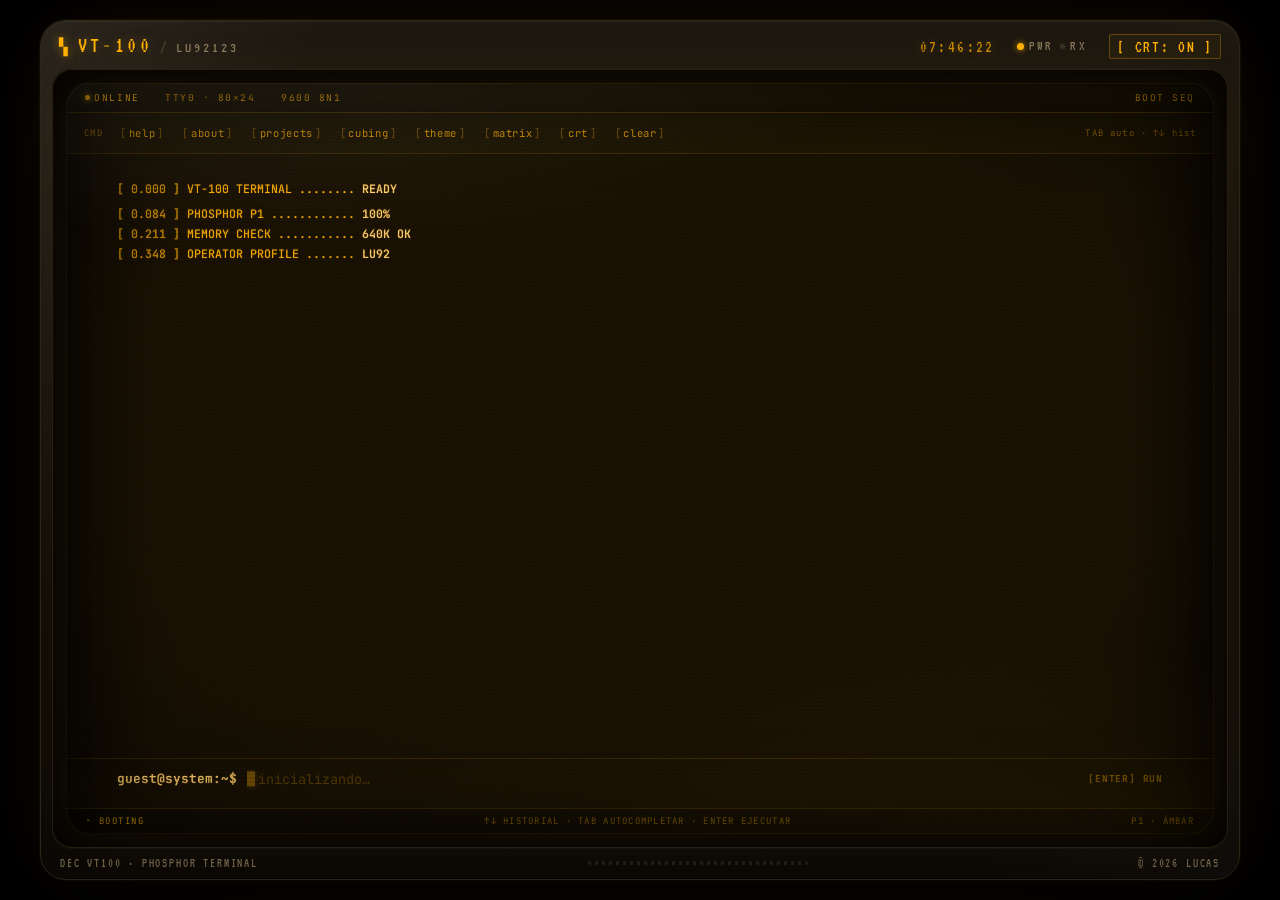
==== commit 20c8ca6b: "Changes" ====
--- a/index.html
+++ b/index.html
@@ -149,6 +149,68 @@
     </footer>
   </main>
 
+  <div class="project-modal" id="project-modal" hidden aria-hidden="true">
+    <div class="modal-backdrop" data-project-close aria-hidden="true"></div>
+    <div
+      class="modal-frame"
+      id="project-modal-frame"
+      role="dialog"
+      aria-modal="true"
+      aria-labelledby="project-modal-title"
+      aria-describedby="project-modal-summary"
+    >
+      <span class="m-corner m-tl" aria-hidden="true"></span>
+      <span class="m-corner m-tr" aria-hidden="true"></span>
+      <span class="m-corner m-bl" aria-hidden="true"></span>
+      <span class="m-corner m-br" aria-hidden="true"></span>
+      <div class="modal-scan" aria-hidden="true"></div>
+
+      <header class="modal-head">
+        <div class="modal-path">
+          <span class="modal-led" aria-hidden="true"></span>
+          <span class="dim">/projects/</span><span id="modal-slug">first</span>
+        </div>
+        <div class="modal-head-meta">
+          <span class="modal-chip">MÓDULO <span id="modal-index">01</span></span>
+          <span class="modal-coord" id="modal-coord">01 / 03</span>
+          <button class="modal-close" id="project-modal-close" type="button" aria-label="Cerrar ficha del proyecto">[ CERRAR × ]</button>
+        </div>
+      </header>
+
+      <div class="modal-body" id="modal-body">
+        <div class="modal-media-col">
+          <div class="modal-media-slot" id="project-modal-media" tabindex="-1"></div>
+          <div class="media-meta">
+            <span class="media-meta-label">ASSET</span>
+            <span id="modal-media-path">assets/img/first-robot.jpg</span>
+            <span class="media-status" id="modal-media-status">● SIGNAL OK</span>
+          </div>
+          <p class="media-note">Para cambiar la imagen, reemplazá el archivo en <span class="hl">assets/img/</span> o editá <span class="hl">CONFIG.images</span>.</p>
+        </div>
+
+        <div class="modal-info-col">
+          <div class="eyebrow" id="modal-kicker"></div>
+          <h2 class="modal-title" id="project-modal-title"></h2>
+          <p class="modal-sub" id="modal-subtitle"></p>
+          <p class="modal-summary" id="project-modal-summary"></p>
+          <div class="hud-badges modal-badges" id="modal-badges"></div>
+          <div class="modal-section-label">TELEMETRÍA / DATOS CLAVE</div>
+          <div class="kv-grid modal-specs" id="modal-specs"></div>
+          <div class="modal-section-label">REGISTRO / APRENDIZAJES</div>
+          <ul class="bullets" id="modal-bullets"></ul>
+        </div>
+      </div>
+
+      <footer class="modal-foot">
+        <div class="modal-actions" id="modal-actions"></div>
+        <div class="modal-nav">
+          <button type="button" class="modal-nav-btn" data-project-nav="-1" aria-label="Proyecto anterior">[ ← ANTERIOR ]</button>
+          <button type="button" class="modal-nav-btn" data-project-nav="1" aria-label="Proyecto siguiente">[ SIGUIENTE → ]</button>
+        </div>
+      </footer>
+    </div>
+  </div>
+
   <canvas id="matrix-canvas" aria-hidden="true"></canvas>
   <div class="matrix-veil" id="matrix-veil" aria-hidden="true">
     <span>[ MATRIX ] · PULSA CUALQUIER TECLA PARA SALIR</span>
--- a/styles.css
+++ b/styles.css
@@ -1010,85 +1010,7 @@
   margin-bottom: 0;
 }
 
-/* Tarjetas de proyectos (botones) */
-
-.project-grid {
-  display: grid;
-  grid-template-columns: repeat(auto-fit, minmax(215px, 1fr));
-  gap: 0.55rem;
-  margin: 0.55rem 0 0.9rem;
-}
-
-.project-card {
-  position: relative;
-  display: block;
-  width: 100%;
-  padding: 0.75em 0.85em;
-  border: 1px solid var(--line-soft);
-  background: rgba(var(--fg-rgb), 0.022);
-  color: var(--fg);
-  font: inherit;
-  text-align: left;
-  cursor: pointer;
-  transition: border-color 0.16s, background 0.16s, transform 0.16s, box-shadow 0.16s;
-}
-
-.project-card:hover,
-.project-card:focus-visible {
-  border-color: var(--fg);
-  background: rgba(var(--fg-rgb), 0.075);
-  box-shadow: 0 0 0 1px rgba(var(--fg-rgb), 0.12), 0 0 22px -8px rgba(var(--fg-rgb), 0.5);
-  transform: translateY(-1px);
-  outline: none;
-}
-
-.pc-head {
-  display: flex;
-  align-items: baseline;
-  gap: 0.55em;
-  margin-bottom: 0.35em;
-}
-
-.pc-index {
-  color: var(--fg-dim);
-  font-size: 0.8em;
-  letter-spacing: 0.08em;
-}
-
-.pc-title {
-  color: var(--fg-bright);
-  font-size: 0.88em;
-  font-weight: 700;
-  letter-spacing: 0.055em;
-  text-transform: uppercase;
-}
-
-.pc-arrow {
-  margin-left: auto;
-  color: var(--fg-dim);
-  transition: transform 0.16s, color 0.16s;
-}
-
-.project-card:hover .pc-arrow,
-.project-card:focus-visible .pc-arrow {
-  color: var(--fg);
-  transform: translateX(3px);
-}
-
-.pc-desc {
-  display: block;
-  color: var(--fg);
-  font-size: 0.82em;
-  line-height: 1.45;
-  opacity: 0.8;
-}
-
-.pc-tags {
-  display: flex;
-  flex-wrap: wrap;
-  gap: 0.28em;
-  margin-top: 0.6em;
-}
+/* Tarjetas HUD, deck y ficha modal: ver bloque "PROJECT DECK" al final del archivo */
 
 /* Estadísticas de cubing */
 
@@ -1810,3 +1732,987 @@
     letter-spacing: 0;
   }
 }
+
+/* ============================================================
+   15. PROJECT DECK / TARJETAS HUD
+   ============================================================ */
+
+.project-block {
+  margin-top: 0.35em;
+}
+
+.project-deck {
+  position: relative;
+  margin: 0.7em 0 1em;
+  border: 1px solid var(--line);
+  background:
+    linear-gradient(180deg, rgba(var(--fg-rgb), 0.06), transparent 30%),
+    repeating-linear-gradient(0deg, rgba(var(--fg-rgb), 0.018) 0 1px, transparent 1px 4px),
+    rgba(0, 0, 0, 0.28);
+  box-shadow:
+    inset 0 0 55px rgba(var(--fg-rgb), 0.035),
+    0 0 30px -20px rgba(var(--fg-rgb), 0.55);
+}
+
+.project-deck::before {
+  content: "";
+  position: absolute;
+  inset: 4px;
+  border: 1px solid rgba(var(--fg-rgb), 0.07);
+  pointer-events: none;
+}
+
+.deck-head,
+.deck-foot {
+  position: relative;
+  display: flex;
+  align-items: center;
+  justify-content: space-between;
+  gap: 0.9rem;
+  padding: 0.42em 0.7em;
+  color: var(--fg-dim);
+  font-size: 0.6em;
+  letter-spacing: 0.15em;
+  text-transform: uppercase;
+  line-height: 1.4;
+}
+
+.deck-head {
+  border-bottom: 1px solid var(--line-soft);
+  background: rgba(var(--fg-rgb), 0.04);
+}
+
+.deck-title {
+  color: var(--fg-bright);
+  font-weight: 700;
+}
+
+.deck-meta {
+  color: var(--fg-dim);
+  white-space: nowrap;
+}
+
+.deck-foot {
+  border-top: 1px solid var(--line-soft);
+  background: rgba(var(--fg-rgb), 0.025);
+}
+
+.deck-status {
+  display: inline-flex;
+  align-items: center;
+  gap: 0.4em;
+  color: var(--fg);
+  white-space: nowrap;
+}
+
+.deck-led,
+.hud-signal::before,
+.modal-led {
+  width: 0.45em;
+  height: 0.45em;
+  flex: 0 0 auto;
+  background: var(--fg);
+  box-shadow: 0 0 7px rgba(var(--fg-rgb), 0.8);
+  animation: hud-pulse 2.6s ease-in-out infinite;
+}
+
+.deck-hint {
+  overflow: hidden;
+  text-overflow: ellipsis;
+  white-space: nowrap;
+}
+
+.hud-grid {
+  position: relative;
+  display: grid;
+  grid-template-columns: repeat(3, minmax(0, 1fr));
+  gap: 0.7rem;
+  padding: 0.75rem;
+}
+
+.hud-card {
+  position: relative;
+  display: flex;
+  flex-direction: column;
+  min-width: 0;
+  border: 1px solid var(--line-soft);
+  background:
+    linear-gradient(180deg, rgba(var(--fg-rgb), 0.045), rgba(0, 0, 0, 0.12) 55%),
+    rgba(0, 0, 0, 0.25);
+  transition: border-color 0.18s ease, box-shadow 0.18s ease, transform 0.18s ease;
+}
+
+.hud-card::before,
+.hud-card::after {
+  content: "";
+  position: absolute;
+  width: 12px;
+  height: 12px;
+  border-color: var(--line);
+  border-style: solid;
+  pointer-events: none;
+  transition: border-color 0.18s ease;
+  z-index: 6;
+}
+
+.hud-card::before {
+  top: -1px;
+  left: -1px;
+  border-width: 1px 0 0 1px;
+}
+
+.hud-card::after {
+  right: -1px;
+  bottom: -1px;
+  border-width: 0 1px 1px 0;
+}
+
+.hud-card:hover,
+.hud-card:focus-within {
+  border-color: var(--fg);
+  box-shadow:
+    0 0 0 1px rgba(var(--fg-rgb), 0.12),
+    0 0 34px -14px rgba(var(--fg-rgb), 0.75);
+  transform: translateY(-2px);
+}
+
+.hud-card:hover::before,
+.hud-card:hover::after,
+.hud-card:focus-within::before,
+.hud-card:focus-within::after {
+  border-color: var(--fg);
+}
+
+.hud-open {
+  display: block;
+  width: 100%;
+  padding: 0;
+  border: 0;
+  background: none;
+  color: inherit;
+  font: inherit;
+  text-align: left;
+  cursor: pointer;
+}
+
+.hud-open:focus-visible {
+  outline: 1px dashed var(--fg);
+  outline-offset: -4px;
+}
+
+.hud-media {
+  display: block;
+  border-bottom: 1px solid var(--line-soft);
+}
+
+.hud-media img {
+  filter: sepia(0.28) saturate(0.78) contrast(1.06) brightness(0.9);
+  transition: transform 0.45s ease, filter 0.35s ease;
+}
+
+.hud-card:hover .hud-media img,
+.hud-card:focus-within .hud-media img {
+  transform: scale(1.035);
+  filter: sepia(0.12) saturate(0.95) contrast(1.08) brightness(1);
+}
+
+.media-frame {
+  position: relative;
+  overflow: hidden;
+  background: #050300;
+}
+
+.hud-media.media-frame,
+.project-media.media-frame {
+  aspect-ratio: 16 / 9;
+}
+
+.media-frame img {
+  display: block;
+  width: 100%;
+  height: 100%;
+  object-fit: cover;
+}
+
+.media-frame::after {
+  content: "";
+  position: absolute;
+  inset: 0;
+  z-index: 1;
+  pointer-events: none;
+  background: repeating-linear-gradient(
+    0deg,
+    rgba(0, 0, 0, 0.26) 0 1px,
+    transparent 1px 3px
+  );
+}
+
+.media-scanline {
+  position: absolute;
+  left: 0;
+  right: 0;
+  top: -25%;
+  z-index: 2;
+  height: 18%;
+  pointer-events: none;
+  background: linear-gradient(180deg, transparent, rgba(var(--fg-rgb), 0.16), transparent);
+  animation: media-sweep 6s linear infinite;
+}
+
+.media-stamp,
+.media-cta {
+  position: absolute;
+  z-index: 4;
+  border: 1px solid var(--line);
+  background: rgba(0, 0, 0, 0.68);
+  color: var(--fg-bright);
+  font-size: 0.56em;
+  letter-spacing: 0.12em;
+  line-height: 1.3;
+  text-transform: uppercase;
+  white-space: nowrap;
+}
+
+.media-stamp {
+  top: 0.5rem;
+  left: 0.5rem;
+  padding: 0.16em 0.42em;
+}
+
+.media-cta {
+  left: 50%;
+  bottom: 0.55rem;
+  transform: translate(-50%, 4px);
+  padding: 0.2em 0.55em;
+  opacity: 0;
+  transition: opacity 0.18s ease, transform 0.18s ease;
+}
+
+.hud-card:hover .media-cta,
+.hud-open:focus-visible .media-cta {
+  opacity: 1;
+  transform: translate(-50%, 0);
+}
+
+.media-fallback {
+  position: absolute;
+  inset: 0;
+  z-index: 3;
+  display: flex;
+  flex-direction: column;
+  align-items: center;
+  justify-content: center;
+  gap: 0.45em;
+  padding: 1em;
+  text-align: center;
+  background:
+    repeating-linear-gradient(0deg, rgba(var(--fg-rgb), 0.05) 0 1px, transparent 1px 4px),
+    #0a0700;
+  opacity: 0;
+  visibility: hidden;
+  transition: opacity 0.2s ease;
+}
+
+.media-fallback strong {
+  color: var(--fg-bright);
+  font-size: 0.78em;
+  letter-spacing: 0.2em;
+}
+
+.media-fallback span {
+  max-width: 100%;
+  color: var(--fg-dim);
+  font-size: 0.56em;
+  letter-spacing: 0.04em;
+  overflow-wrap: anywhere;
+}
+
+.media-missing .media-fallback {
+  opacity: 1;
+  visibility: visible;
+}
+
+.media-missing img {
+  opacity: 0;
+}
+
+.hud-copy {
+  display: block;
+  padding: 0.7em 0.78em 0.72em;
+}
+
+.hud-kicker {
+  display: flex;
+  align-items: baseline;
+  gap: 0.4em;
+  margin-bottom: 0.32em;
+  color: var(--fg-dim);
+  font-size: 0.56em;
+  letter-spacing: 0.14em;
+  text-transform: uppercase;
+  line-height: 1.3;
+}
+
+.hud-kicker b {
+  color: var(--fg-bright);
+  font-weight: 700;
+}
+
+.hud-title {
+  display: flex;
+  align-items: baseline;
+  justify-content: space-between;
+  gap: 0.5em;
+  margin-bottom: 0.18em;
+  color: var(--fg-bright);
+  font-size: 0.94em;
+  font-weight: 700;
+  letter-spacing: 0.025em;
+  line-height: 1.25;
+  text-transform: uppercase;
+}
+
+.hud-arrow {
+  flex: 0 0 auto;
+  color: var(--fg-dim);
+  font-weight: 400;
+  transition: transform 0.18s ease, color 0.18s ease;
+}
+
+.hud-card:hover .hud-arrow {
+  color: var(--fg-bright);
+  transform: translateX(3px);
+}
+
+.hud-sub {
+  display: block;
+  margin-bottom: 0.6em;
+  color: var(--fg-dim);
+  font-size: 0.57em;
+  letter-spacing: 0.1em;
+  line-height: 1.45;
+  text-transform: uppercase;
+}
+
+.hud-badges {
+  display: flex;
+  flex-wrap: wrap;
+  gap: 0.25em;
+}
+
+.hud-badge {
+  display: inline-block;
+  padding: 0.13em 0.42em;
+  border: 1px solid var(--line-soft);
+  background: rgba(var(--fg-rgb), 0.06);
+  color: var(--fg-dim);
+  font-size: 0.55em;
+  letter-spacing: 0.09em;
+  line-height: 1.4;
+  text-transform: uppercase;
+  white-space: nowrap;
+}
+
+.hud-foot {
+  display: flex;
+  align-items: center;
+  gap: 0.4em;
+  flex-wrap: wrap;
+  margin-top: auto;
+  padding: 0.48em 0.65em;
+  border-top: 1px dashed var(--line-soft);
+  background: rgba(var(--fg-rgb), 0.022);
+}
+
+.hud-signal {
+  display: inline-flex;
+  align-items: center;
+  gap: 0.35em;
+  color: var(--fg-dim);
+  font-size: 0.54em;
+  letter-spacing: 0.11em;
+  white-space: nowrap;
+}
+
+.hud-actions {
+  display: flex;
+  flex-wrap: wrap;
+  gap: 0.3em;
+  margin-left: auto;
+}
+
+.hud-btn {
+  display: inline-flex;
+  align-items: center;
+  justify-content: center;
+  padding: 0.24em 0.44em;
+  border: 1px solid var(--line-soft);
+  background: transparent;
+  color: var(--fg);
+  font: inherit;
+  font-size: 0.56em;
+  letter-spacing: 0.05em;
+  line-height: 1.4;
+  text-decoration: none;
+  white-space: nowrap;
+  cursor: pointer;
+  transition: background 0.14s ease, color 0.14s ease, border-color 0.14s ease;
+}
+
+.hud-btn.primary {
+  border-color: var(--line);
+  background: rgba(var(--fg-rgb), 0.12);
+  color: var(--fg-bright);
+}
+
+.hud-btn:hover,
+.hud-btn:focus-visible {
+  border-color: var(--fg);
+  background: var(--fg);
+  color: var(--bg);
+  outline: none;
+}
+
+/* ============================================================
+   16. FICHA DE PROYECTO / MODAL HUD
+   ============================================================ */
+
+.project-modal {
+  position: fixed;
+  inset: 0;
+  z-index: 110;
+  display: flex;
+  align-items: center;
+  justify-content: center;
+  padding: clamp(8px, 2vw, 28px);
+}
+
+.project-modal[hidden] {
+  display: none;
+}
+
+.modal-backdrop {
+  position: absolute;
+  inset: 0;
+  background:
+    radial-gradient(ellipse 55% 45% at 50% 42%, rgba(var(--fg-rgb), 0.09), transparent 68%),
+    rgba(0, 0, 0, 0.87);
+  backdrop-filter: blur(3px);
+}
+
+.modal-frame {
+  position: relative;
+  z-index: 1;
+  display: flex;
+  flex-direction: column;
+  width: min(1120px, 100%);
+  max-height: min(920px, 94vh);
+  max-height: min(920px, 94dvh);
+  min-height: 0;
+  border: 1px solid var(--fg);
+  background:
+    linear-gradient(180deg, rgba(var(--fg-rgb), 0.07), transparent 16%),
+    var(--bg-deep);
+  box-shadow:
+    0 0 0 1px rgba(var(--fg-rgb), 0.14),
+    0 0 70px rgba(var(--fg-rgb), 0.18),
+    inset 0 0 90px rgba(var(--fg-rgb), 0.035);
+  animation: modal-in 0.22s ease-out;
+}
+
+.modal-scan {
+  position: absolute;
+  inset: 0;
+  z-index: 2;
+  pointer-events: none;
+  opacity: 0.3;
+  background: repeating-linear-gradient(
+    0deg,
+    rgba(0, 0, 0, 0.24) 0 1px,
+    transparent 1px 3px
+  );
+}
+
+.m-corner {
+  position: absolute;
+  z-index: 6;
+  width: 16px;
+  height: 16px;
+  border-color: var(--fg);
+  border-style: solid;
+  pointer-events: none;
+}
+
+.m-tl {
+  top: 5px;
+  left: 5px;
+  border-width: 2px 0 0 2px;
+}
+
+.m-tr {
+  top: 5px;
+  right: 5px;
+  border-width: 2px 2px 0 0;
+}
+
+.m-bl {
+  bottom: 5px;
+  left: 5px;
+  border-width: 0 0 2px 2px;
+}
+
+.m-br {
+  right: 5px;
+  bottom: 5px;
+  border-width: 0 2px 2px 0;
+}
+
+.modal-head {
+  position: relative;
+  z-index: 4;
+  display: flex;
+  align-items: center;
+  justify-content: space-between;
+  gap: 1rem;
+  flex: 0 0 auto;
+  padding: 0.55em 0.8em;
+  border-bottom: 1px solid var(--line);
+  background: rgba(var(--fg-rgb), 0.04);
+  font-size: 0.66em;
+  letter-spacing: 0.12em;
+  line-height: 1.4;
+  text-transform: uppercase;
+}
+
+.modal-path {
+  display: flex;
+  align-items: center;
+  gap: 0.4em;
+  min-width: 0;
+  color: var(--fg-bright);
+  overflow: hidden;
+  text-overflow: ellipsis;
+  white-space: nowrap;
+}
+
+.modal-led {
+  display: inline-block;
+}
+
+.modal-head-meta {
+  display: flex;
+  align-items: center;
+  gap: 0.7em;
+  flex: 0 0 auto;
+  color: var(--fg-dim);
+}
+
+.modal-chip,
+.modal-coord {
+  white-space: nowrap;
+}
+
+.modal-chip {
+  color: var(--fg);
+}
+
+.modal-close,
+.modal-action,
+.modal-nav-btn {
+  display: inline-flex;
+  align-items: center;
+  justify-content: center;
+  border: 1px solid var(--line);
+  background: transparent;
+  color: var(--fg);
+  font: inherit;
+  letter-spacing: 0.06em;
+  line-height: 1.45;
+  text-decoration: none;
+  white-space: nowrap;
+  cursor: pointer;
+  transition: background 0.14s ease, color 0.14s ease, border-color 0.14s ease;
+}
+
+.modal-close {
+  padding: 0.28em 0.55em;
+  font-size: 0.95em;
+  text-transform: uppercase;
+}
+
+.modal-close:hover,
+.modal-close:focus-visible,
+.modal-action:hover,
+.modal-action:focus-visible,
+.modal-nav-btn:hover,
+.modal-nav-btn:focus-visible {
+  border-color: var(--fg);
+  background: var(--fg);
+  color: var(--bg);
+  outline: none;
+}
+
+.modal-body {
+  position: relative;
+  z-index: 4;
+  display: grid;
+  grid-template-columns: minmax(0, 1.1fr) minmax(0, 1fr);
+  gap: 1.1rem;
+  flex: 1 1 auto;
+  min-height: 0;
+  padding: 1rem;
+  overflow-y: auto;
+  overscroll-behavior: contain;
+  scrollbar-width: thin;
+  scrollbar-color: var(--line) transparent;
+}
+
+.modal-media-col,
+.modal-info-col {
+  min-width: 0;
+}
+
+.modal-media-slot {
+  outline: none;
+}
+
+.modal-media-slot:focus-visible {
+  outline: 1px dashed var(--fg);
+  outline-offset: 4px;
+}
+
+.project-media {
+  border: 1px solid var(--line);
+  outline: none;
+}
+
+.project-media:focus-visible {
+  outline: 1px dashed var(--fg);
+  outline-offset: 4px;
+}
+
+.project-media iframe {
+  display: block;
+  width: 100%;
+  height: 100%;
+  border: 0;
+  background: #000;
+}
+
+.media-meta {
+  display: flex;
+  align-items: center;
+  gap: 0.5em;
+  flex-wrap: wrap;
+  margin-top: 0.45em;
+  padding: 0.32em 0.5em;
+  border: 1px solid var(--line-soft);
+  color: var(--fg-dim);
+  font-size: 0.56em;
+  letter-spacing: 0.08em;
+  line-height: 1.4;
+  text-transform: uppercase;
+}
+
+.media-meta-label {
+  color: var(--fg-bright);
+}
+
+#modal-media-path {
+  color: var(--fg);
+  text-transform: none;
+  overflow-wrap: anywhere;
+}
+
+.media-status {
+  margin-left: auto;
+  color: var(--fg-bright);
+  white-space: nowrap;
+}
+
+.media-note {
+  margin: 0.5em 0 0;
+  color: var(--fg-dim);
+  font-size: 0.66em;
+  line-height: 1.5;
+}
+
+.modal-title {
+  margin: 0.15em 0 0.2em;
+  color: var(--fg-bright);
+  font-size: clamp(1.12em, 2.1vw, 1.55em);
+  font-weight: 700;
+  letter-spacing: 0.02em;
+  line-height: 1.15;
+  text-transform: uppercase;
+  text-shadow: 0 0 18px rgba(var(--fg-rgb), 0.28);
+}
+
+.modal-sub {
+  margin: 0 0 0.8em;
+  color: var(--fg-dim);
+  font-size: 0.64em;
+  letter-spacing: 0.12em;
+  line-height: 1.45;
+  text-transform: uppercase;
+}
+
+.modal-summary {
+  margin: 0 0 0.8em;
+  color: var(--fg);
+  font-size: 0.82em;
+  line-height: 1.55;
+}
+
+.modal-badges {
+  margin-bottom: 0.9em;
+}
+
+.modal-section-label {
+  display: flex;
+  align-items: center;
+  gap: 0.55em;
+  margin: 0.75em 0 0.35em;
+  color: var(--fg-dim);
+  font-size: 0.58em;
+  letter-spacing: 0.17em;
+  line-height: 1.4;
+  text-transform: uppercase;
+}
+
+.modal-section-label::after {
+  content: "";
+  flex: 1 1 auto;
+  height: 1px;
+  background: var(--line-soft);
+}
+
+.modal-specs {
+  margin: 0 0 0.6em;
+  gap: 0.22em 0.9em;
+  font-size: 0.7em;
+}
+
+.modal-specs .k {
+  font-size: 0.86em;
+}
+
+.modal-info-col .bullets {
+  margin-bottom: 0;
+  font-size: 0.7em;
+}
+
+.modal-info-col .bullets li {
+  margin-bottom: 0.32em;
+  line-height: 1.45;
+}
+
+.modal-foot {
+  position: relative;
+  z-index: 4;
+  display: flex;
+  align-items: center;
+  justify-content: space-between;
+  gap: 0.8rem;
+  flex: 0 0 auto;
+  flex-wrap: wrap;
+  padding: 0.6em 0.8em;
+  border-top: 1px solid var(--line);
+  background: rgba(var(--fg-rgb), 0.04);
+}
+
+.modal-actions {
+  display: flex;
+  align-items: center;
+  gap: 0.4em;
+  flex-wrap: wrap;
+}
+
+.modal-action,
+.modal-nav-btn {
+  padding: 0.3em 0.6em;
+  font-size: 0.68em;
+}
+
+.modal-action.primary {
+  border-color: var(--fg);
+  background: rgba(var(--fg-rgb), 0.14);
+  color: var(--fg-bright);
+}
+
+.modal-nav {
+  display: flex;
+  align-items: center;
+  gap: 0.4em;
+  margin-left: auto;
+}
+
+body.modal-open {
+  overflow: hidden;
+}
+
+@keyframes media-sweep {
+  0% {
+    transform: translateY(-100%);
+  }
+  100% {
+    transform: translateY(720%);
+  }
+}
+
+@keyframes hud-pulse {
+  0%,
+  100% {
+    opacity: 1;
+  }
+  50% {
+    opacity: 0.35;
+  }
+}
+
+@keyframes modal-in {
+  from {
+    opacity: 0;
+    transform: translateY(10px) scale(0.988);
+  }
+  to {
+    opacity: 1;
+    transform: translateY(0) scale(1);
+  }
+}
+
+@media (max-width: 1000px) {
+  .hud-grid {
+    grid-template-columns: repeat(2, minmax(0, 1fr));
+  }
+}
+
+@media (max-width: 840px) {
+  .project-modal {
+    align-items: stretch;
+    padding: 0;
+  }
+
+  .modal-frame {
+    width: 100%;
+    height: 100vh;
+    height: 100dvh;
+    max-height: none;
+    border: 0;
+  }
+
+  .modal-body {
+    grid-template-columns: 1fr;
+    padding: 0.8rem;
+  }
+
+  .modal-info-col {
+    padding-bottom: 0.5rem;
+  }
+
+  .modal-foot {
+    align-items: stretch;
+    flex-direction: column;
+  }
+
+  .modal-actions {
+    display: grid;
+    grid-template-columns: repeat(2, minmax(0, 1fr));
+  }
+
+  .modal-action {
+    width: 100%;
+  }
+
+  .modal-nav {
+    justify-content: space-between;
+    margin-left: 0;
+  }
+
+  .modal-nav-btn {
+    flex: 1 1 0;
+  }
+}
+
+@media (max-width: 700px) {
+  .hud-grid {
+    grid-template-columns: 1fr;
+  }
+
+  .deck-hint {
+    display: none;
+  }
+}
+
+@media (max-width: 620px) {
+  .project-deck {
+    margin-left: -4px;
+    margin-right: -4px;
+  }
+
+  .hud-grid {
+    gap: 0.55rem;
+    padding: 0.55rem;
+  }
+
+  .deck-head,
+  .deck-foot {
+    font-size: 0.5em;
+    padding: 0.5em 0.6em;
+  }
+
+  .deck-meta {
+    display: none;
+  }
+
+  .hud-title {
+    font-size: 0.86em;
+  }
+
+  .modal-head {
+    padding: 0.5em 0.6em;
+    font-size: 0.58em;
+  }
+
+  .modal-coord,
+  .modal-chip {
+    display: none;
+  }
+
+  .modal-close {
+    font-size: 1em;
+  }
+
+  .modal-body {
+    gap: 0.8rem;
+    padding: 0.65rem;
+  }
+
+  .modal-title {
+    font-size: 1.08em;
+  }
+
+  .modal-summary {
+    font-size: 0.76em;
+  }
+
+  .modal-foot {
+    padding: 0.55em 0.65em;
+  }
+
+  .modal-action,
+  .modal-nav-btn {
+    font-size: 0.6em;
+  }
+
+  .media-note {
+    font-size: 0.62em;
+  }
+}
+
+@media (hover: none) {
+  .media-cta {
+    opacity: 1;
+    transform: translate(-50%, 0);
+  }
+}
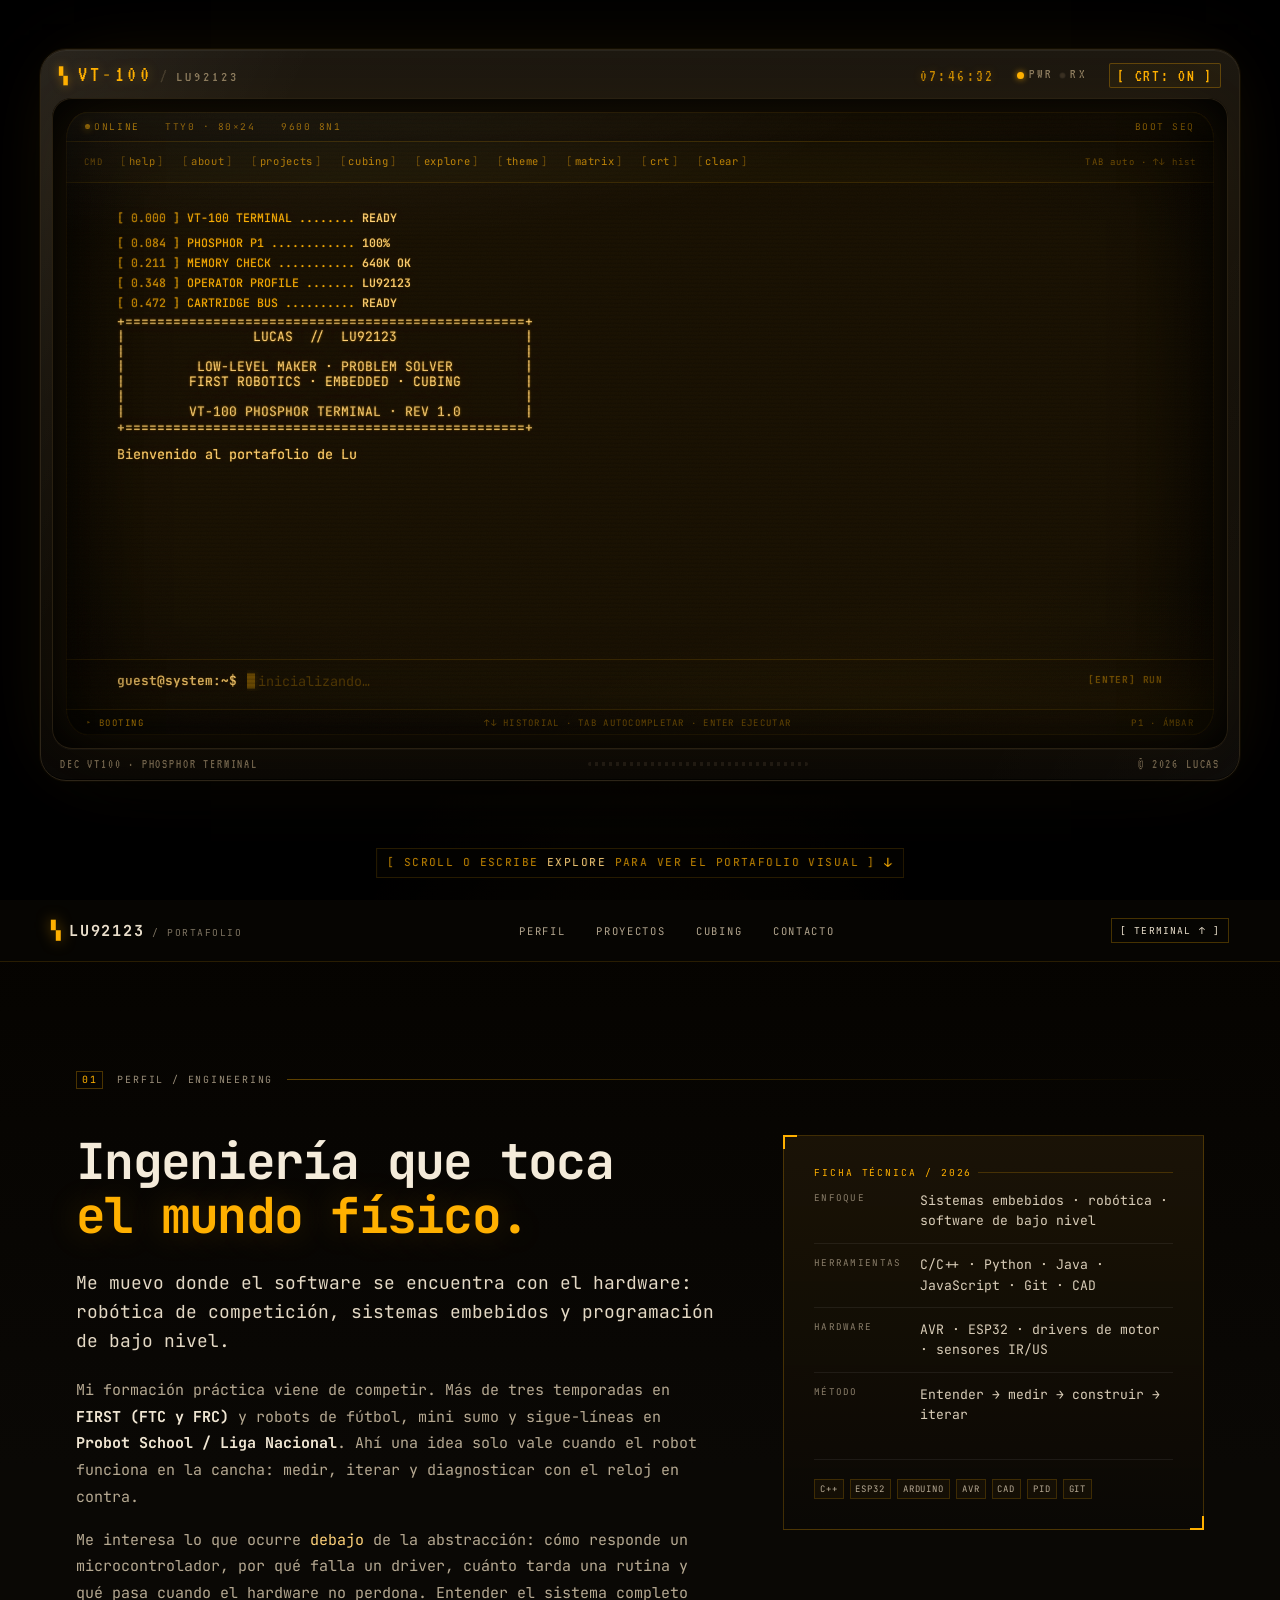
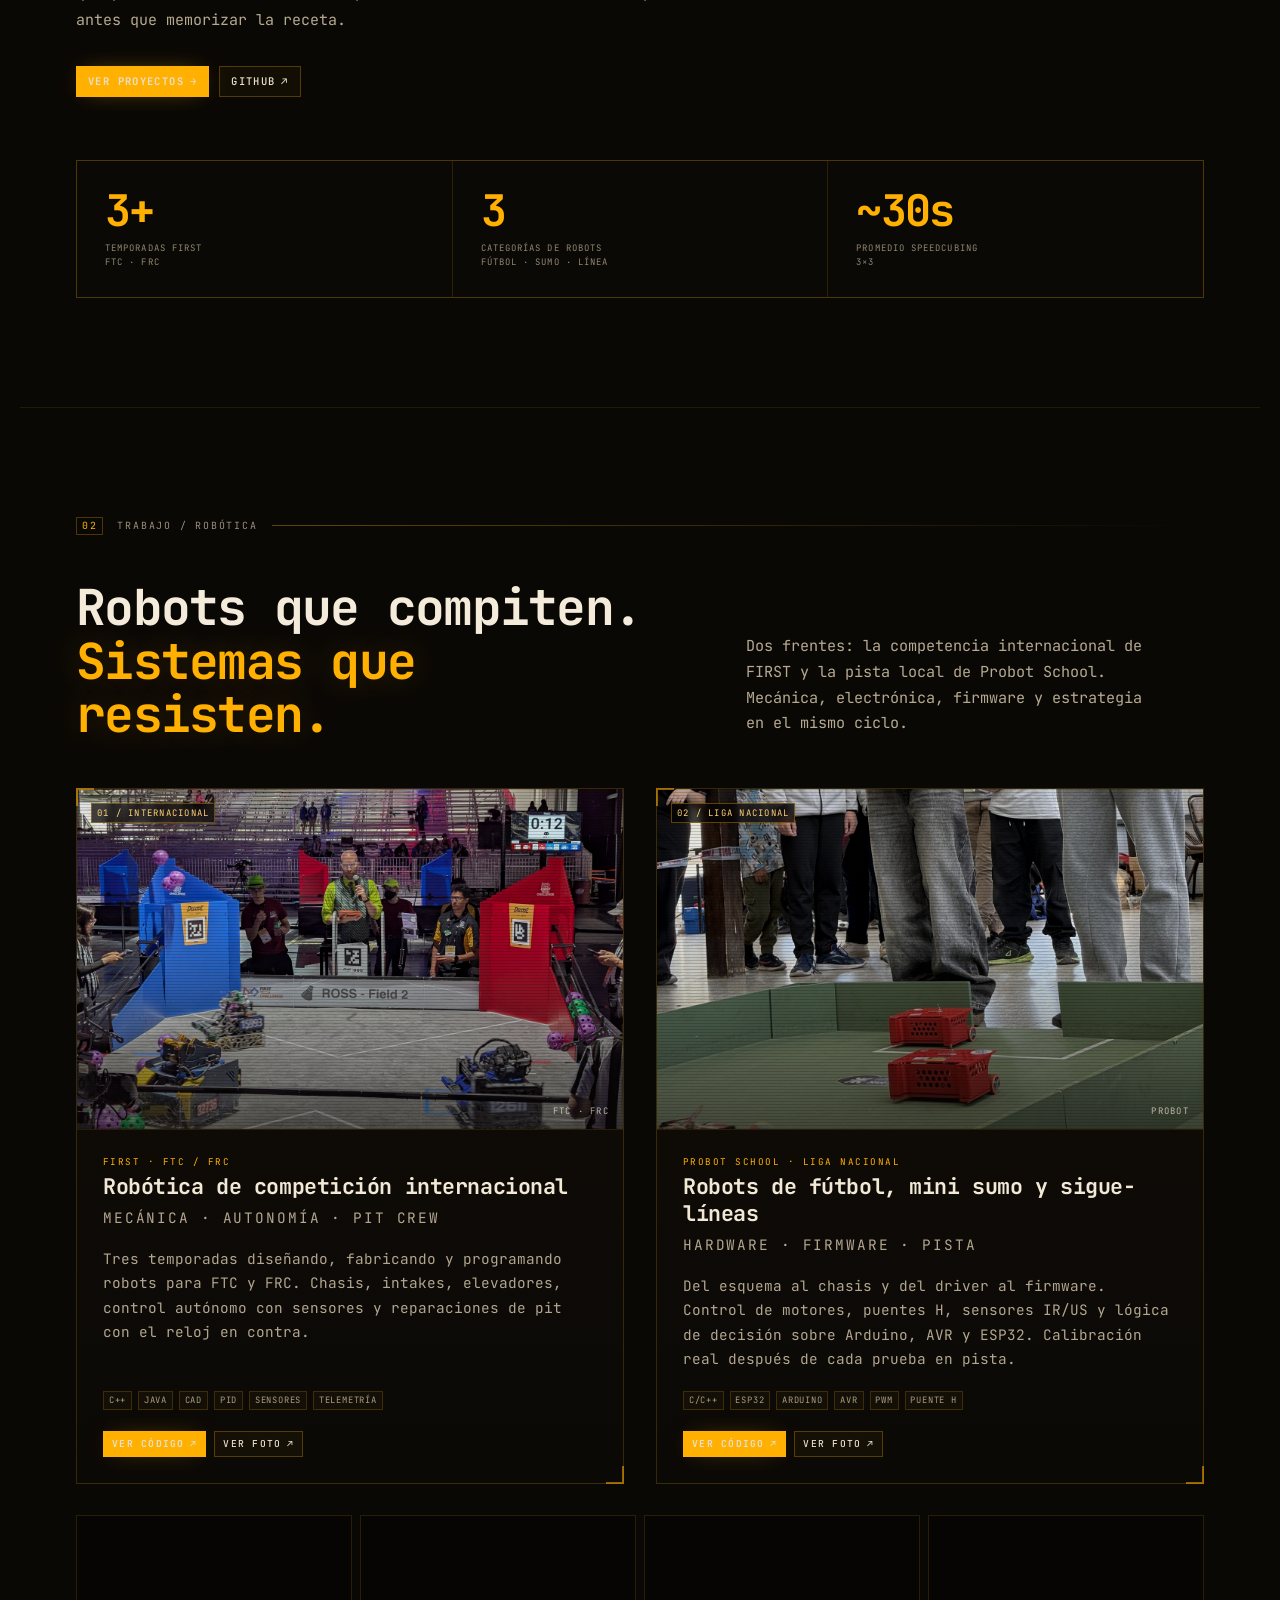
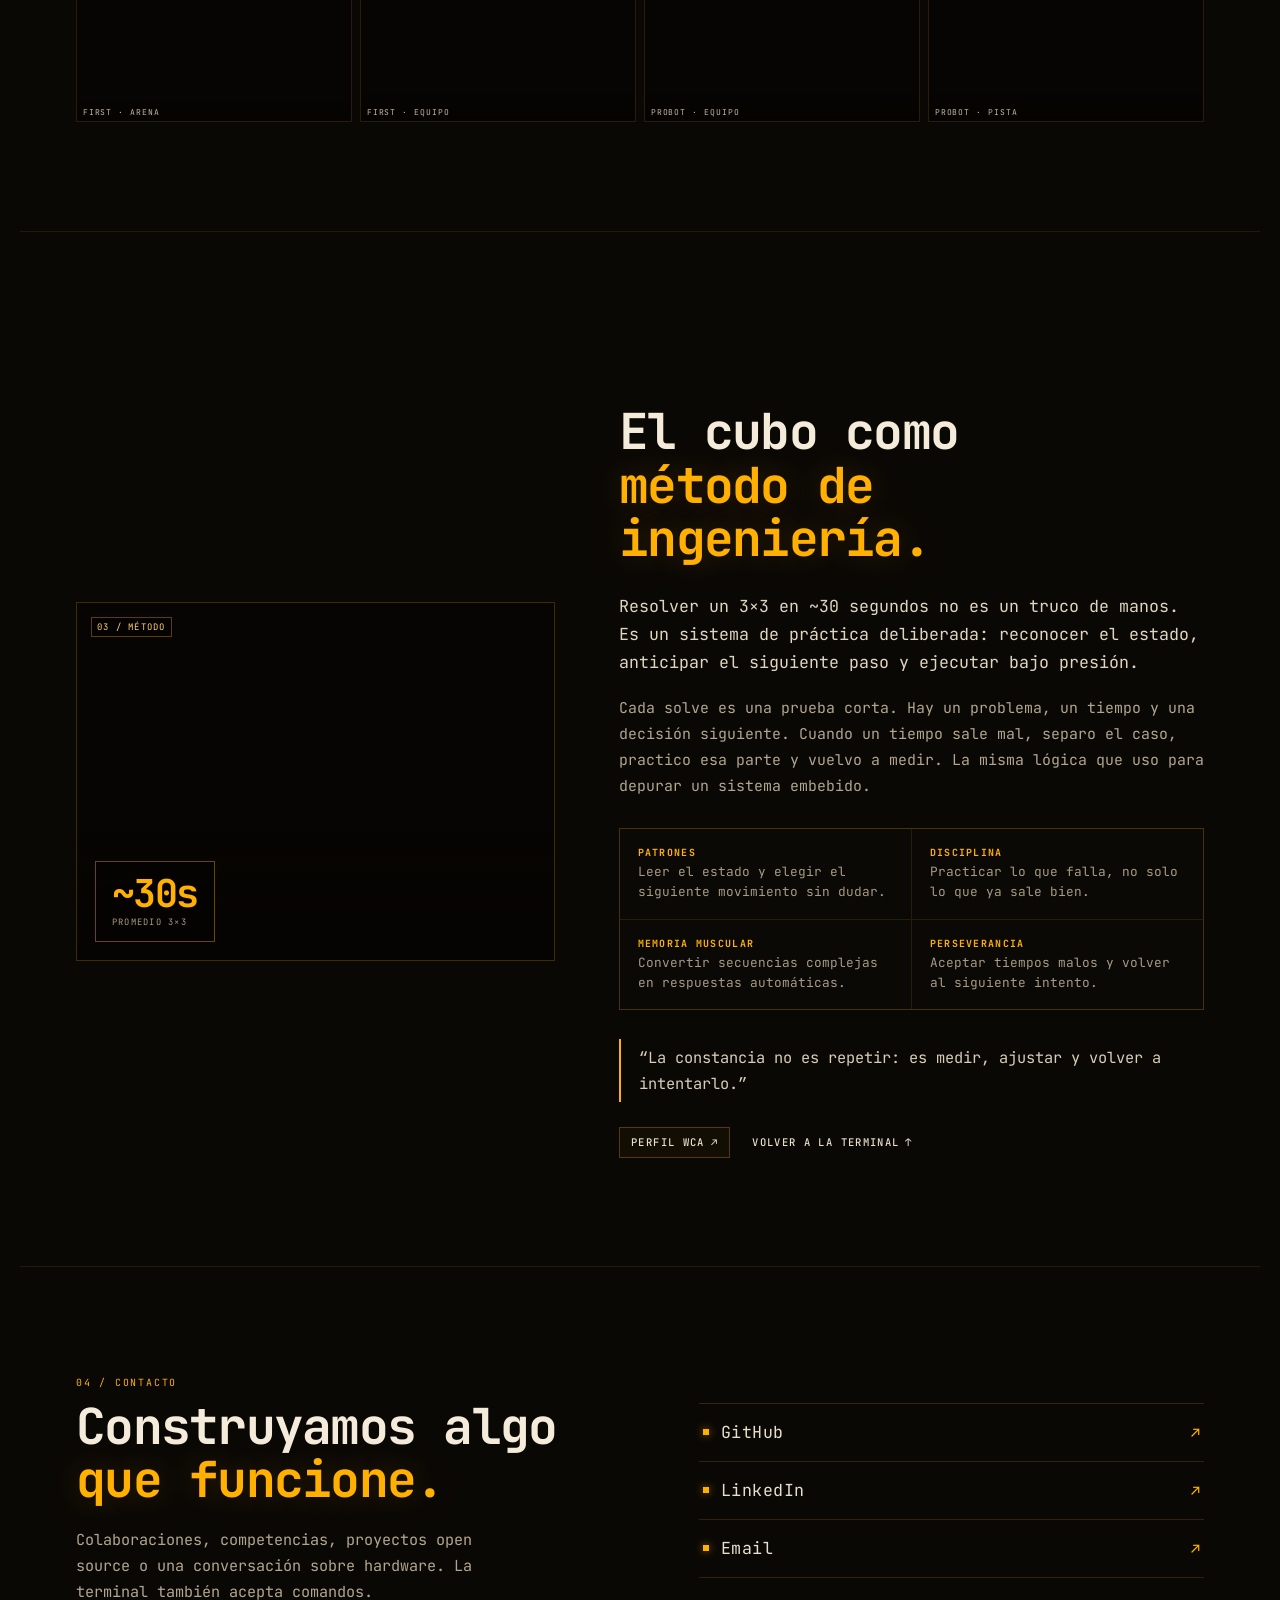
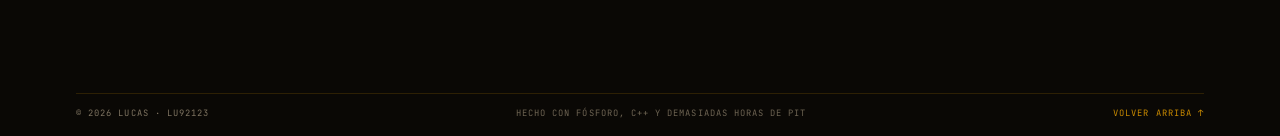
==== commit f3ad3347: "Portafolio hibrido: hero terminal + capa visual - Hero CRT a pantalla completa con indicador de scro" ====
--- a/index.html
+++ b/index.html
@@ -3,16 +3,19 @@
 <head>
   <meta charset="UTF-8" />
   <meta name="viewport" content="width=device-width, initial-scale=1.0" />
-  <title>LU92123 // VT-100 Terminal</title>
-  <meta name="description" content="Portafolio interactivo de Lucas (LU92123): robótica FIRST, sistemas embebidos, programación de bajo nivel y speedcubing. Una terminal retro estilo VT-100." />
+  <title>Lucas · LU92123 — Robótica, sistemas embebidos y speedcubing</title>
+  <meta name="description" content="Portafolio de Lucas (LU92123): robótica FIRST FTC/FRC, robots de competición Probot School, sistemas embebidos, C/C++, ESP32 y speedcubing. Una terminal retro VT-100 que abre paso a un portafolio visual." />
   <meta name="theme-color" content="#120c00" />
   <meta name="color-scheme" content="dark" />
 
-  <meta property="og:title" content="LU92123 // VT-100 Terminal" />
-  <meta property="og:description" content="Portafolio interactivo en una terminal retro de fósforo ámbar. Escribe help para empezar." />
+  <meta property="og:title" content="Lucas · LU92123 — Portafolio" />
+  <meta property="og:description" content="Robótica de competición, sistemas embebidos y speedcubing. Entrá por la terminal, explorá el portafolio visual." />
   <meta property="og:type" content="website" />
-  <meta property="og:url" content="https://lu92123.github.io/Portfolio/" />
-  <link rel="canonical" href="https://lu92123.github.io/Portfolio/" />
+  <meta property="og:url" content="https://lucastrad.me/" />
+  <meta property="og:image" content="https://lucastrad.me/assets/img/first-robot.jpg" />
+  <meta property="og:image:alt" content="Robot de competición FIRST en la cancha" />
+  <meta name="twitter:card" content="summary_large_image" />
+  <link rel="canonical" href="https://lucastrad.me/" />
 
   <link rel="icon" href="data:image/svg+xml,%3Csvg xmlns='http://www.w3.org/2000/svg' viewBox='0 0 32 32'%3E%3Crect width='32' height='32' rx='6' fill='%23120c00'/%3E%3Ctext x='4' y='23' font-family='monospace' font-size='17' font-weight='bold' fill='%23ffb000'%3E%26gt;_%3C/text%3E%3C/svg%3E" />
 
@@ -22,6 +25,7 @@
 
   <script>
     (function () {
+      document.documentElement.classList.add('js');
       try {
         var theme = localStorage.getItem('vt-theme');
         if (theme === 'amber' || theme === 'green' || theme === 'mono') {
@@ -40,176 +44,373 @@
 <body>
   <div class="page-glow" aria-hidden="true"></div>
 
+  <a class="skip-link" href="#portfolio">Saltar a la vista del portafolio</a>
+
   <noscript>
     <div class="noscript">
       <strong>TERMINAL SIN JAVASCRIPT</strong>
-      <p>Esta terminal necesita JavaScript para responder a los comandos. Actívalo y recarga la página.</p>
-      <p>Mientras tanto puedes visitar el perfil de GitHub: <a href="https://github.com/Lu92123">github.com/Lu92123</a>.</p>
+      <p>La terminal interactiva necesita JavaScript. Abajo igual podés recorrer el portafolio visual, las imágenes y los enlaces.</p>
+      <p>Perfil de GitHub: <a href="https://github.com/Lu92123">github.com/Lu92123</a>.</p>
     </div>
   </noscript>
 
-  <main class="monitor" aria-label="Terminal retro VT-100 del portafolio">
-    <header class="monitor-top">
-      <div class="brand">
-        <span class="brand-mark" aria-hidden="true">▚</span>
-        <span class="brand-name">VT<span class="brand-dash">-</span>100</span>
-        <span class="brand-sep" aria-hidden="true">/</span>
-        <span class="brand-sub">LU92123</span>
-      </div>
-
-      <div class="monitor-meta">
-        <span class="clock" id="clock" aria-label="Hora local">--:--:--</span>
-        <span class="leds" aria-hidden="true">
-          <span class="led led-pwr"></span> PWR
-          <span class="led led-rx" id="rx-led"></span> RX
-        </span>
-        <button
-          type="button"
-          class="crt-toggle"
-          id="crt-toggle"
-          aria-pressed="true"
-          title="Activar o desactivar el efecto CRT (comando: crt)"
-        >[ CRT: ON ]</button>
-      </div>
-    </header>
-
-    <div class="bezel">
-      <div class="screen" id="screen">
-        <div class="screen-top" aria-hidden="true">
-          <span class="screen-online"><span class="dot"></span> ONLINE</span>
-          <span>TTY0 · 80×24</span>
-          <span>9600 8N1</span>
-          <span class="screen-tx" id="tx-status">TX IDLE</span>
-        </div>
-
-        <nav class="quickbar" aria-label="Comandos rápidos">
-          <span class="quickbar-label" aria-hidden="true">CMD</span>
-          <button type="button" data-cmd="help" title="Lista de comandos">help</button>
-          <button type="button" data-cmd="about" title="Perfil del operador">about</button>
-          <button type="button" data-cmd="projects" title="Índice de proyectos">projects</button>
-          <button type="button" data-cmd="cubing" title="Speedcubing">cubing</button>
-          <button type="button" data-cmd="theme" title="Cambiar fósforo">theme</button>
-          <button type="button" data-cmd="matrix" title="Lluvia digital">matrix</button>
-          <button type="button" data-cmd="crt" title="Activar o desactivar el efecto CRT">crt</button>
-          <button type="button" data-cmd="clear" title="Limpiar pantalla">clear</button>
-          <span class="quickbar-spacer"></span>
-          <span class="quickbar-hint" aria-hidden="true">TAB auto · ↑↓ hist</span>
-        </nav>
-
-        <section class="terminal" id="terminal" aria-label="Terminal interactiva">
-          <div class="terminal-scroll" id="terminal-scroll">
-            <div class="output" id="output" role="log" aria-live="polite" aria-relevant="additions text"></div>
-          </div>
-
-          <form class="prompt-line" id="prompt-form" autocomplete="off">
-            <label class="ps1" for="command-input">guest@system:~$</label>
-            <div class="input-shell">
-              <span class="mirror" id="mirror" aria-hidden="true"></span>
-              <span class="caret" id="caret" aria-hidden="true"></span>
-              <input
-                id="command-input"
-                name="command"
-                type="text"
-                maxlength="120"
-                spellcheck="false"
-                autocapitalize="off"
-                autocorrect="off"
-                autocomplete="off"
-                enterkeyhint="go"
-                aria-label="Escribe un comando y pulsa Enter"
-                aria-describedby="prompt-help"
-                placeholder="help"
-              />
-            </div>
-            <span class="prompt-hint" id="prompt-hint" aria-hidden="true">[enter] run</span>
-            <span id="prompt-help" class="sr-only">Escribe help para ver los comandos. Usa las flechas arriba y abajo para el historial y Tab para autocompletar.</span>
-          </form>
-        </section>
-
-        <div class="screen-bottom" aria-hidden="true">
-          <span class="mode" id="status-mode">BOOTING</span>
-          <span class="bottom-hint">↑↓ historial · TAB autocompletar · ENTER ejecutar</span>
-          <span class="phosphor" id="phosphor-label">P1 · AMBER</span>
-        </div>
-
-        <div class="crt-effects" aria-hidden="true">
-          <div class="scanlines"></div>
-          <div class="scanbar"></div>
-          <div class="flicker"></div>
-          <div class="grain"></div>
-          <div class="vignette"></div>
-        </div>
-      </div>
-    </div>
-
-    <footer class="monitor-bottom">
-      <span>DEC VT100 · PHOSPHOR TERMINAL</span>
-      <span class="vents" aria-hidden="true"></span>
-      <span>© <span id="year">2026</span> LUCAS</span>
-    </footer>
-  </main>
-
-  <div class="project-modal" id="project-modal" hidden aria-hidden="true">
-    <div class="modal-backdrop" data-project-close aria-hidden="true"></div>
-    <div
-      class="modal-frame"
-      id="project-modal-frame"
-      role="dialog"
-      aria-modal="true"
-      aria-labelledby="project-modal-title"
-      aria-describedby="project-modal-summary"
-    >
-      <span class="m-corner m-tl" aria-hidden="true"></span>
-      <span class="m-corner m-tr" aria-hidden="true"></span>
-      <span class="m-corner m-bl" aria-hidden="true"></span>
-      <span class="m-corner m-br" aria-hidden="true"></span>
-      <div class="modal-scan" aria-hidden="true"></div>
-
-      <header class="modal-head">
-        <div class="modal-path">
-          <span class="modal-led" aria-hidden="true"></span>
-          <span class="dim">/projects/</span><span id="modal-slug">first</span>
-        </div>
-        <div class="modal-head-meta">
-          <span class="modal-chip">MÓDULO <span id="modal-index">01</span></span>
-          <span class="modal-coord" id="modal-coord">01 / 03</span>
-          <button class="modal-close" id="project-modal-close" type="button" aria-label="Cerrar ficha del proyecto">[ CERRAR × ]</button>
+  <!-- ============================================================
+       CAPA 1 · HERO · TERMINAL CRT
+       ============================================================ -->
+  <section class="terminal-hero" id="terminal-hero" aria-label="Terminal retro VT-100">
+    <div class="monitor" aria-label="Monitor DEC VT-100">
+      <header class="monitor-top">
+        <div class="brand">
+          <span class="brand-mark" aria-hidden="true">▚</span>
+          <span class="brand-name">VT<span class="brand-dash">-</span>100</span>
+          <span class="brand-sep" aria-hidden="true">/</span>
+          <span class="brand-sub">LU92123</span>
+        </div>
+
+        <div class="monitor-meta">
+          <span class="clock" id="clock" aria-label="Hora local">--:--:--</span>
+          <span class="leds" aria-hidden="true">
+            <span class="led led-pwr"></span> PWR
+            <span class="led led-rx" id="rx-led"></span> RX
+          </span>
+          <button
+            type="button"
+            class="crt-toggle"
+            id="crt-toggle"
+            aria-pressed="true"
+            title="Activar o desactivar el efecto CRT (comando: crt)"
+          >[ CRT: ON ]</button>
         </div>
       </header>
 
-      <div class="modal-body" id="modal-body">
-        <div class="modal-media-col">
-          <div class="modal-media-slot" id="project-modal-media" tabindex="-1"></div>
-          <div class="media-meta">
-            <span class="media-meta-label">ASSET</span>
-            <span id="modal-media-path">assets/img/first-robot.jpg</span>
-            <span class="media-status" id="modal-media-status">● SIGNAL OK</span>
-          </div>
-          <p class="media-note">Para cambiar la imagen, reemplazá el archivo en <span class="hl">assets/img/</span> o editá <span class="hl">CONFIG.images</span>.</p>
-        </div>
-
-        <div class="modal-info-col">
-          <div class="eyebrow" id="modal-kicker"></div>
-          <h2 class="modal-title" id="project-modal-title"></h2>
-          <p class="modal-sub" id="modal-subtitle"></p>
-          <p class="modal-summary" id="project-modal-summary"></p>
-          <div class="hud-badges modal-badges" id="modal-badges"></div>
-          <div class="modal-section-label">TELEMETRÍA / DATOS CLAVE</div>
-          <div class="kv-grid modal-specs" id="modal-specs"></div>
-          <div class="modal-section-label">REGISTRO / APRENDIZAJES</div>
-          <ul class="bullets" id="modal-bullets"></ul>
-        </div>
-      </div>
-
-      <footer class="modal-foot">
-        <div class="modal-actions" id="modal-actions"></div>
-        <div class="modal-nav">
-          <button type="button" class="modal-nav-btn" data-project-nav="-1" aria-label="Proyecto anterior">[ ← ANTERIOR ]</button>
-          <button type="button" class="modal-nav-btn" data-project-nav="1" aria-label="Proyecto siguiente">[ SIGUIENTE → ]</button>
-        </div>
+      <div class="bezel">
+        <div class="screen" id="screen">
+          <div class="screen-top" aria-hidden="true">
+            <span class="screen-online"><span class="dot"></span> ONLINE</span>
+            <span>TTY0 · 80×24</span>
+            <span>9600 8N1</span>
+            <span class="screen-tx" id="tx-status">TX IDLE</span>
+          </div>
+
+          <nav class="quickbar" aria-label="Comandos rápidos">
+            <span class="quickbar-label" aria-hidden="true">CMD</span>
+            <button type="button" data-cmd="help" title="Lista de comandos">help</button>
+            <button type="button" data-cmd="about" title="Perfil del operador">about</button>
+            <button type="button" data-cmd="projects" title="Índice de proyectos">projects</button>
+            <button type="button" data-cmd="cubing" title="Speedcubing">cubing</button>
+            <button type="button" data-cmd="explore" title="Ir al portafolio visual">explore</button>
+            <button type="button" data-cmd="theme" title="Cambiar fósforo">theme</button>
+            <button type="button" data-cmd="matrix" title="Lluvia digital">matrix</button>
+            <button type="button" data-cmd="crt" title="Activar o desactivar el efecto CRT">crt</button>
+            <button type="button" data-cmd="clear" title="Limpiar pantalla">clear</button>
+            <span class="quickbar-spacer"></span>
+            <span class="quickbar-hint" aria-hidden="true">TAB auto · ↑↓ hist</span>
+          </nav>
+
+          <section class="terminal" id="terminal" aria-label="Terminal interactiva">
+            <div class="terminal-scroll" id="terminal-scroll">
+              <div class="output" id="output" role="log" aria-live="polite" aria-relevant="additions text"></div>
+            </div>
+
+            <form class="prompt-line" id="prompt-form" autocomplete="off">
+              <label class="ps1" for="command-input">guest@system:~$</label>
+              <div class="input-shell">
+                <span class="mirror" id="mirror" aria-hidden="true"></span>
+                <span class="caret" id="caret" aria-hidden="true"></span>
+                <input
+                  id="command-input"
+                  name="command"
+                  type="text"
+                  maxlength="120"
+                  spellcheck="false"
+                  autocapitalize="off"
+                  autocorrect="off"
+                  autocomplete="off"
+                  enterkeyhint="go"
+                  aria-label="Escribe un comando y pulsa Enter"
+                  aria-describedby="prompt-help"
+                  placeholder="help"
+                />
+              </div>
+              <span class="prompt-hint" id="prompt-hint" aria-hidden="true">[enter] run</span>
+              <span id="prompt-help" class="sr-only">Escribe help para ver los comandos. Usa las flechas arriba y abajo para el historial y Tab para autocompletar.</span>
+            </form>
+          </section>
+
+          <div class="screen-bottom" aria-hidden="true">
+            <span class="mode" id="status-mode">BOOTING</span>
+            <span class="bottom-hint">↑↓ historial · TAB autocompletar · ENTER ejecutar</span>
+            <span class="phosphor" id="phosphor-label">P1 · AMBER</span>
+          </div>
+
+          <div class="crt-effects" aria-hidden="true">
+            <div class="scanlines"></div>
+            <div class="scanbar"></div>
+            <div class="flicker"></div>
+            <div class="grain"></div>
+            <div class="vignette"></div>
+          </div>
+        </div>
+      </div>
+
+      <footer class="monitor-bottom">
+        <span>DEC VT100 · PHOSPHOR TERMINAL</span>
+        <span class="vents" aria-hidden="true"></span>
+        <span>© <span id="year">2026</span> LUCAS</span>
       </footer>
     </div>
-  </div>
+
+    <a class="scroll-cue" href="#portfolio" data-scroll-to="portfolio">
+      <span class="scroll-cue-text">[ Scroll o escribe <span class="hl">explore</span> para ver el portafolio visual ]</span>
+      <span class="scroll-cue-arrow" aria-hidden="true">↓</span>
+    </a>
+  </section>
+
+  <!-- ============================================================
+       CAPA 2 · PORTAFOLIO VISUAL
+       ============================================================ -->
+  <main class="portfolio" id="portfolio">
+    <header class="site-nav" aria-label="Navegación del portafolio">
+      <a class="site-brand" href="#terminal-hero" data-scroll-to="terminal-hero" aria-label="Volver a la terminal">
+        <span class="site-brand-mark" aria-hidden="true">▚</span>
+        <span class="site-brand-name">LU92123</span>
+        <span class="site-brand-sub">/ PORTAFOLIO</span>
+      </a>
+
+      <nav class="site-links" aria-label="Secciones">
+        <a href="#about" data-scroll-to="about">Perfil</a>
+        <a href="#projects" data-scroll-to="projects">Proyectos</a>
+        <a href="#cubing" data-scroll-to="cubing">Cubing</a>
+        <a href="#contact" data-scroll-to="contact">Contacto</a>
+      </nav>
+
+      <a class="site-terminal-btn" href="#terminal-hero" data-scroll-to="terminal-hero">[ TERMINAL ↑ ]</a>
+    </header>
+
+    <!-- 01 · Perfil -->
+    <section class="section section-about" id="about" aria-labelledby="about-title">
+      <div class="section-head reveal">
+        <span class="section-index" aria-hidden="true">01</span>
+        <span class="section-kicker">PERFIL / ENGINEERING</span>
+        <span class="section-rule" aria-hidden="true"></span>
+      </div>
+
+      <div class="about-grid">
+        <div class="about-copy reveal">
+          <h2 id="about-title">Ingeniería que toca<br /><em>el mundo físico.</em></h2>
+          <p class="about-lead">Me muevo donde el software se encuentra con el hardware: robótica de competición, sistemas embebidos y programación de bajo nivel.</p>
+          <p>Mi formación práctica viene de competir. Más de tres temporadas en <strong>FIRST (FTC y FRC)</strong> y robots de fútbol, mini sumo y sigue-líneas en <strong>Probot School / Liga Nacional</strong>. Ahí una idea solo vale cuando el robot funciona en la cancha: medir, iterar y diagnosticar con el reloj en contra.</p>
+          <p>Me interesa lo que ocurre <em>debajo</em> de la abstracción: cómo responde un microcontrolador, por qué falla un driver, cuánto tarda una rutina y qué pasa cuando el hardware no perdona. Entender el sistema completo antes que memorizar la receta.</p>
+
+          <div class="about-actions">
+            <a class="btn btn-primary" href="#projects" data-scroll-to="projects">Ver proyectos <span aria-hidden="true">→</span></a>
+            <a class="btn" href="https://github.com/Lu92123" target="_blank" rel="noopener noreferrer">GitHub <span aria-hidden="true">↗</span></a>
+          </div>
+        </div>
+
+        <aside class="about-panel reveal" aria-label="Ficha técnica">
+          <div class="panel-label">FICHA TÉCNICA / 2026</div>
+          <dl class="spec-list">
+            <div>
+              <dt>Enfoque</dt>
+              <dd>Sistemas embebidos · robótica · software de bajo nivel</dd>
+            </div>
+            <div>
+              <dt>Herramientas</dt>
+              <dd>C/C++ · Python · Java · JavaScript · Git · CAD</dd>
+            </div>
+            <div>
+              <dt>Hardware</dt>
+              <dd>AVR · ESP32 · drivers de motor · sensores IR/US</dd>
+            </div>
+            <div>
+              <dt>Método</dt>
+              <dd>Entender → medir → construir → iterar</dd>
+            </div>
+          </dl>
+          <div class="about-chips" aria-label="Tecnologías">
+            <span>C++</span><span>ESP32</span><span>Arduino</span><span>AVR</span><span>CAD</span><span>PID</span><span>Git</span>
+          </div>
+        </aside>
+      </div>
+
+      <div class="about-stats reveal">
+        <div class="stat-block">
+          <span class="stat-number">3+</span>
+          <span class="stat-caption">temporadas FIRST<br />FTC · FRC</span>
+        </div>
+        <div class="stat-block">
+          <span class="stat-number">3</span>
+          <span class="stat-caption">categorías de robots<br />fútbol · sumo · línea</span>
+        </div>
+        <div class="stat-block">
+          <span class="stat-number">~30s</span>
+          <span class="stat-caption">promedio speedcubing<br />3×3</span>
+        </div>
+      </div>
+    </section>
+
+    <!-- 02 · Proyectos -->
+    <section class="section section-projects" id="projects" aria-labelledby="projects-title">
+      <div class="section-head reveal">
+        <span class="section-index" aria-hidden="true">02</span>
+        <span class="section-kicker">TRABAJO / ROBÓTICA</span>
+        <span class="section-rule" aria-hidden="true"></span>
+      </div>
+
+      <div class="section-intro reveal">
+        <h2 id="projects-title">Robots que compiten.<br /><em>Sistemas que resisten.</em></h2>
+        <p>Dos frentes: la competencia internacional de FIRST y la pista local de Probot School. Mecánica, electrónica, firmware y estrategia en el mismo ciclo.</p>
+      </div>
+
+      <div class="project-grid">
+        <article class="portfolio-card reveal" id="project-first" data-project-card="first">
+          <div class="card-media">
+            <img src="assets/img/first-robot.jpg" alt="Robot de competición FIRST FTC/FRC en el pit" width="1280" height="720" loading="lazy" decoding="async" />
+            <span class="card-media-tag">01 / INTERNACIONAL</span>
+            <span class="card-media-code" aria-hidden="true">FTC · FRC</span>
+          </div>
+          <div class="card-body">
+            <div class="card-kicker">FIRST · FTC / FRC</div>
+            <h3>Robótica de competición internacional</h3>
+            <p class="card-subtitle">Mecánica · autonomía · pit crew</p>
+            <p>Tres temporadas diseñando, fabricando y programando robots para FTC y FRC. Chasis, intakes, elevadores, control autónomo con sensores y reparaciones de pit con el reloj en contra.</p>
+            <div class="badges" aria-label="Tecnologías">
+              <span>C++</span><span>Java</span><span>CAD</span><span>PID</span><span>Sensores</span><span>Telemetría</span>
+            </div>
+            <div class="card-actions">
+              <a class="btn btn-primary" href="https://github.com/Lu92123" target="_blank" rel="noopener noreferrer" data-link="firstGithub">Ver código <span aria-hidden="true">↗</span></a>
+              <a class="btn" href="assets/img/first-robot.jpg" target="_blank" rel="noopener noreferrer">Ver foto <span aria-hidden="true">↗</span></a>
+            </div>
+          </div>
+        </article>
+
+        <article class="portfolio-card reveal" id="project-probot" data-project-card="probot">
+          <div class="card-media">
+            <img src="assets/img/probot-robot.jpg" alt="Robot de Probot School en pista de competición" width="1280" height="720" loading="lazy" decoding="async" />
+            <span class="card-media-tag">02 / LIGA NACIONAL</span>
+            <span class="card-media-code" aria-hidden="true">PROBOT</span>
+          </div>
+          <div class="card-body">
+            <div class="card-kicker">PROBOT SCHOOL · LIGA NACIONAL</div>
+            <h3>Robots de fútbol, mini sumo y sigue-líneas</h3>
+            <p class="card-subtitle">Hardware · firmware · pista</p>
+            <p>Del esquema al chasis y del driver al firmware. Control de motores, puentes H, sensores IR/US y lógica de decisión sobre Arduino, AVR y ESP32. Calibración real después de cada prueba en pista.</p>
+            <div class="badges" aria-label="Tecnologías">
+              <span>C/C++</span><span>ESP32</span><span>Arduino</span><span>AVR</span><span>PWM</span><span>Puente H</span>
+            </div>
+            <div class="card-actions">
+              <a class="btn btn-primary" href="https://github.com/Lu92123" target="_blank" rel="noopener noreferrer" data-link="probotGithub">Ver código <span aria-hidden="true">↗</span></a>
+              <a class="btn" href="assets/img/probot-robot.jpg" target="_blank" rel="noopener noreferrer">Ver foto <span aria-hidden="true">↗</span></a>
+            </div>
+          </div>
+        </article>
+      </div>
+
+      <div class="photo-strip reveal" aria-label="Registro fotográfico de competencias">
+        <a class="photo-tile" href="assets/img/first-2.jpg" target="_blank" rel="noopener noreferrer">
+          <img src="assets/img/first-2.jpg" alt="Vista general de la cancha de FIRST con equipos y público" width="1200" height="800" loading="lazy" decoding="async" />
+          <span>FIRST · ARENA</span>
+        </a>
+        <a class="photo-tile" href="assets/img/first-team.jpg" target="_blank" rel="noopener noreferrer">
+          <img src="assets/img/first-team.jpg" alt="Foto grupal del equipo de FIRST con las mascotas del evento" width="900" height="1200" loading="lazy" decoding="async" />
+          <span>FIRST · EQUIPO</span>
+        </a>
+        <a class="photo-tile" href="assets/img/probot-team.jpg" target="_blank" rel="noopener noreferrer">
+          <img src="assets/img/probot-team.jpg" alt="Equipo de Probot School junto a los robots en la mesa de trabajo" width="1600" height="900" loading="lazy" decoding="async" />
+          <span>PROBOT · EQUIPO</span>
+        </a>
+        <a class="photo-tile" href="assets/img/probot-2.jpg" target="_blank" rel="noopener noreferrer">
+          <img src="assets/img/probot-2.jpg" alt="Equipo de Probot School durante la competencia de fútbol robótico" width="1200" height="800" loading="lazy" decoding="async" />
+          <span>PROBOT · PISTA</span>
+        </a>
+      </div>
+    </section>
+
+    <!-- 03 · Speedcubing -->
+    <section class="section section-cubing" id="cubing" aria-labelledby="cubing-title">
+      <div class="section-head reveal">
+        <span class="section-index" aria-hidden="true">03</span>
+        <span class="section-kicker">APRENDIZAJE / SPEEDCUBING</span>
+        <span class="section-rule" aria-hidden="true"></span>
+      </div>
+
+      <div class="cubing-grid">
+        <div class="cubing-media reveal" id="project-cubing" data-project-card="cubing">
+          <img src="assets/img/cubing.jpg" alt="Cubo de Rubik 3x3 junto a un cronómetro" width="1280" height="720" loading="lazy" decoding="async" />
+          <div class="cubing-average">
+            <strong>~30s</strong>
+            <span>promedio 3×3</span>
+          </div>
+          <span class="card-media-tag">03 / MÉTODO</span>
+        </div>
+
+        <div class="cubing-copy reveal">
+          <h2 id="cubing-title">El cubo como<br /><em>método de ingeniería.</em></h2>
+          <p class="cubing-lead">Resolver un 3×3 en ~30 segundos no es un truco de manos. Es un sistema de práctica deliberada: reconocer el estado, anticipar el siguiente paso y ejecutar bajo presión.</p>
+          <p>Cada solve es una prueba corta. Hay un problema, un tiempo y una decisión siguiente. Cuando un tiempo sale mal, separo el caso, practico esa parte y vuelvo a medir. La misma lógica que uso para depurar un sistema embebido.</p>
+
+          <div class="cubing-points">
+            <div class="point">
+              <strong>Patrones</strong>
+              <span>Leer el estado y elegir el siguiente movimiento sin dudar.</span>
+            </div>
+            <div class="point">
+              <strong>Disciplina</strong>
+              <span>Practicar lo que falla, no solo lo que ya sale bien.</span>
+            </div>
+            <div class="point">
+              <strong>Memoria muscular</strong>
+              <span>Convertir secuencias complejas en respuestas automáticas.</span>
+            </div>
+            <div class="point">
+              <strong>Perseverancia</strong>
+              <span>Aceptar tiempos malos y volver al siguiente intento.</span>
+            </div>
+          </div>
+
+          <blockquote class="cubing-quote">“La constancia no es repetir: es medir, ajustar y volver a intentarlo.”</blockquote>
+
+          <div class="cubing-actions">
+            <a class="btn" href="https://www.worldcubeassociation.org/" target="_blank" rel="noopener noreferrer" data-link="cubingWca">Perfil WCA <span aria-hidden="true">↗</span></a>
+            <a class="btn btn-ghost" href="#terminal-hero" data-scroll-to="terminal-hero">Volver a la terminal <span aria-hidden="true">↑</span></a>
+          </div>
+        </div>
+      </div>
+    </section>
+
+    <!-- 04 · Contacto -->
+    <section class="section section-contact" id="contact" aria-labelledby="contact-title">
+      <div class="contact-grid">
+        <div class="contact-copy reveal">
+          <span class="section-kicker">04 / CONTACTO</span>
+          <h2 id="contact-title">Construyamos algo<br /><em>que funcione.</em></h2>
+          <p>Colaboraciones, competencias, proyectos open source o una conversación sobre hardware. La terminal también acepta comandos.</p>
+        </div>
+
+        <div class="contact-links reveal" aria-label="Enlaces de contacto">
+          <a class="contact-link" href="https://github.com/Lu92123" target="_blank" rel="noopener noreferrer">
+            <span>GitHub</span>
+            <span aria-hidden="true">↗</span>
+          </a>
+          <a class="contact-link" href="https://www.linkedin.com/" target="_blank" rel="noopener noreferrer" data-link="linkedin">
+            <span>LinkedIn</span>
+            <span aria-hidden="true">↗</span>
+          </a>
+          <a class="contact-link" href="#terminal-hero" data-contact="email">
+            <span>Email</span>
+            <span class="contact-pending" aria-hidden="true">[ PENDIENTE ]</span>
+          </a>
+        </div>
+      </div>
+
+      <footer class="site-footer">
+        <span>© <span data-year>2026</span> LUCAS · LU92123</span>
+        <span class="footer-mid">HECHO CON FÓSFORO, C++ Y DEMASIADAS HORAS DE PIT</span>
+        <a href="#terminal-hero" data-scroll-to="terminal-hero">Volver arriba <span aria-hidden="true">↑</span></a>
+      </footer>
+    </section>
+  </main>
 
   <canvas id="matrix-canvas" aria-hidden="true"></canvas>
   <div class="matrix-veil" id="matrix-veil" aria-hidden="true">
--- a/styles.css
+++ b/styles.css
@@ -82,19 +82,17 @@
 html {
   height: 100%;
   background: #000;
+  scroll-behavior: smooth;
+  scroll-padding-top: 84px;
   scrollbar-color: var(--fg-dim) transparent;
 }
 
 body {
   margin: 0;
-  height: 100vh;
-  height: 100dvh;
   min-height: 100vh;
-  min-height: 100dvh;
-  padding: clamp(6px, 1.6vw, 26px);
-  display: grid;
-  place-items: center;
-  overflow: hidden;
+  padding: 0;
+  display: block;
+  overflow-x: hidden;
   color: var(--fg);
   font-family: var(--mono);
   font-size: var(--font-size);
@@ -105,6 +103,12 @@
   transition: background 0.5s ease, color 0.35s ease;
   -webkit-font-smoothing: antialiased;
   text-rendering: optimizeLegibility;
+}
+
+/* La capa visual usa su propio fondo: el brillo del fósforo queda en el hero. */
+
+.portfolio {
+  background: #0a0805;
 }
 
 .noscript {
@@ -181,6 +185,80 @@
     radial-gradient(ellipse 40% 30% at 50% 48%, rgba(var(--fg-rgb), 0.09), transparent 70%);
   opacity: 0.9;
   transition: background 0.5s ease;
+}
+
+/* ---------- 2b. Hero a pantalla completa + indicador de scroll ---------- */
+
+.terminal-hero {
+  position: relative;
+  z-index: 1;
+  isolation: isolate;
+  display: flex;
+  flex-direction: column;
+  align-items: center;
+  justify-content: center;
+  gap: clamp(10px, 2vh, 24px);
+  min-height: 100vh;
+  min-height: 100svh;
+  padding: clamp(8px, 2.2vh, 26px) clamp(6px, 1.6vw, 26px) clamp(66px, 10vh, 100px);
+  overflow: hidden;
+}
+
+.terminal-hero .monitor {
+  flex: 0 1 auto;
+  height: min(880px, calc(100vh - 168px));
+  height: min(880px, calc(100svh - 168px));
+}
+
+.scroll-cue {
+  position: absolute;
+  left: 50%;
+  bottom: clamp(12px, 2.4vh, 26px);
+  z-index: 6;
+  transform: translateX(-50%);
+  display: inline-flex;
+  align-items: center;
+  gap: 0.7em;
+  width: max-content;
+  max-width: calc(100vw - 24px);
+  padding: 0.5em 0.9em;
+  border: 1px solid var(--line-soft);
+  background: rgba(5, 3, 0, 0.74);
+  color: var(--fg-dim);
+  font-family: var(--mono);
+  font-size: clamp(9px, 1.05vw, 11px);
+  letter-spacing: 0.13em;
+  line-height: 1.4;
+  text-align: center;
+  text-transform: uppercase;
+  text-decoration: none;
+  white-space: nowrap;
+  backdrop-filter: blur(4px);
+  transition: border-color 0.18s ease, color 0.18s ease, background 0.18s ease;
+}
+
+.scroll-cue:hover,
+.scroll-cue:focus-visible {
+  border-color: var(--fg);
+  background: rgba(5, 3, 0, 0.9);
+  color: var(--fg-bright);
+}
+
+.scroll-cue .hl {
+  padding: 0;
+  background: none;
+  color: var(--fg-bright);
+}
+
+.scroll-cue-arrow {
+  color: var(--fg);
+  font-size: 1.15em;
+  animation: cue-bounce 2.1s ease-in-out infinite;
+}
+
+@keyframes cue-bounce {
+  0%, 100% { transform: translateY(-1px); opacity: 0.65; }
+  50% { transform: translateY(3px); opacity: 1; }
 }
 
 /* ---------- 3. Monitor / carcasa ---------- */
@@ -1010,7 +1088,7 @@
   margin-bottom: 0;
 }
 
-/* Tarjetas HUD, deck y ficha modal: ver bloque "PROJECT DECK" al final del archivo */
+/* Tarjetas HUD del deck: ver bloque "PROJECT DECK" al final del archivo */
 
 /* Estadísticas de cubing */
 
@@ -1519,13 +1597,28 @@
     padding: 0;
   }
 
-  .monitor {
+  .terminal-hero {
+    padding: 0 0 60px;
+    gap: 0;
+  }
+
+  .terminal-hero .monitor {
     width: 100%;
-    height: 100%;
+    height: calc(100vh - 60px);
+    height: calc(100svh - 60px);
     max-height: none;
     border-radius: 0;
     border: 0;
     padding: 4px 5px 3px;
+  }
+
+  .scroll-cue {
+    bottom: 9px;
+    max-width: calc(100vw - 18px);
+    padding: 0.4em 0.6em;
+    font-size: 8.5px;
+    letter-spacing: 0.08em;
+    white-space: normal;
   }
 
   .bezel {
@@ -1673,6 +1766,20 @@
   .monitor {
     height: 100%;
     border-radius: 18px;
+  }
+
+  .terminal-hero {
+    padding-bottom: 58px;
+  }
+
+  .terminal-hero .monitor {
+    height: calc(100vh - 78px);
+    height: calc(100svh - 78px);
+  }
+
+  .scroll-cue {
+    bottom: 8px;
+    font-size: 9px;
   }
 
   .monitor-bottom {
@@ -1806,8 +1913,7 @@
 }
 
 .deck-led,
-.hud-signal::before,
-.modal-led {
+.hud-signal::before {
   width: 0.45em;
   height: 0.45em;
   flex: 0 0 auto;
@@ -2174,382 +2280,8 @@
 }
 
 /* ============================================================
-   16. FICHA DE PROYECTO / MODAL HUD
+   16. DECK HUD · AJUSTES RESPONSIVE
    ============================================================ */
-
-.project-modal {
-  position: fixed;
-  inset: 0;
-  z-index: 110;
-  display: flex;
-  align-items: center;
-  justify-content: center;
-  padding: clamp(8px, 2vw, 28px);
-}
-
-.project-modal[hidden] {
-  display: none;
-}
-
-.modal-backdrop {
-  position: absolute;
-  inset: 0;
-  background:
-    radial-gradient(ellipse 55% 45% at 50% 42%, rgba(var(--fg-rgb), 0.09), transparent 68%),
-    rgba(0, 0, 0, 0.87);
-  backdrop-filter: blur(3px);
-}
-
-.modal-frame {
-  position: relative;
-  z-index: 1;
-  display: flex;
-  flex-direction: column;
-  width: min(1120px, 100%);
-  max-height: min(920px, 94vh);
-  max-height: min(920px, 94dvh);
-  min-height: 0;
-  border: 1px solid var(--fg);
-  background:
-    linear-gradient(180deg, rgba(var(--fg-rgb), 0.07), transparent 16%),
-    var(--bg-deep);
-  box-shadow:
-    0 0 0 1px rgba(var(--fg-rgb), 0.14),
-    0 0 70px rgba(var(--fg-rgb), 0.18),
-    inset 0 0 90px rgba(var(--fg-rgb), 0.035);
-  animation: modal-in 0.22s ease-out;
-}
-
-.modal-scan {
-  position: absolute;
-  inset: 0;
-  z-index: 2;
-  pointer-events: none;
-  opacity: 0.3;
-  background: repeating-linear-gradient(
-    0deg,
-    rgba(0, 0, 0, 0.24) 0 1px,
-    transparent 1px 3px
-  );
-}
-
-.m-corner {
-  position: absolute;
-  z-index: 6;
-  width: 16px;
-  height: 16px;
-  border-color: var(--fg);
-  border-style: solid;
-  pointer-events: none;
-}
-
-.m-tl {
-  top: 5px;
-  left: 5px;
-  border-width: 2px 0 0 2px;
-}
-
-.m-tr {
-  top: 5px;
-  right: 5px;
-  border-width: 2px 2px 0 0;
-}
-
-.m-bl {
-  bottom: 5px;
-  left: 5px;
-  border-width: 0 0 2px 2px;
-}
-
-.m-br {
-  right: 5px;
-  bottom: 5px;
-  border-width: 0 2px 2px 0;
-}
-
-.modal-head {
-  position: relative;
-  z-index: 4;
-  display: flex;
-  align-items: center;
-  justify-content: space-between;
-  gap: 1rem;
-  flex: 0 0 auto;
-  padding: 0.55em 0.8em;
-  border-bottom: 1px solid var(--line);
-  background: rgba(var(--fg-rgb), 0.04);
-  font-size: 0.66em;
-  letter-spacing: 0.12em;
-  line-height: 1.4;
-  text-transform: uppercase;
-}
-
-.modal-path {
-  display: flex;
-  align-items: center;
-  gap: 0.4em;
-  min-width: 0;
-  color: var(--fg-bright);
-  overflow: hidden;
-  text-overflow: ellipsis;
-  white-space: nowrap;
-}
-
-.modal-led {
-  display: inline-block;
-}
-
-.modal-head-meta {
-  display: flex;
-  align-items: center;
-  gap: 0.7em;
-  flex: 0 0 auto;
-  color: var(--fg-dim);
-}
-
-.modal-chip,
-.modal-coord {
-  white-space: nowrap;
-}
-
-.modal-chip {
-  color: var(--fg);
-}
-
-.modal-close,
-.modal-action,
-.modal-nav-btn {
-  display: inline-flex;
-  align-items: center;
-  justify-content: center;
-  border: 1px solid var(--line);
-  background: transparent;
-  color: var(--fg);
-  font: inherit;
-  letter-spacing: 0.06em;
-  line-height: 1.45;
-  text-decoration: none;
-  white-space: nowrap;
-  cursor: pointer;
-  transition: background 0.14s ease, color 0.14s ease, border-color 0.14s ease;
-}
-
-.modal-close {
-  padding: 0.28em 0.55em;
-  font-size: 0.95em;
-  text-transform: uppercase;
-}
-
-.modal-close:hover,
-.modal-close:focus-visible,
-.modal-action:hover,
-.modal-action:focus-visible,
-.modal-nav-btn:hover,
-.modal-nav-btn:focus-visible {
-  border-color: var(--fg);
-  background: var(--fg);
-  color: var(--bg);
-  outline: none;
-}
-
-.modal-body {
-  position: relative;
-  z-index: 4;
-  display: grid;
-  grid-template-columns: minmax(0, 1.1fr) minmax(0, 1fr);
-  gap: 1.1rem;
-  flex: 1 1 auto;
-  min-height: 0;
-  padding: 1rem;
-  overflow-y: auto;
-  overscroll-behavior: contain;
-  scrollbar-width: thin;
-  scrollbar-color: var(--line) transparent;
-}
-
-.modal-media-col,
-.modal-info-col {
-  min-width: 0;
-}
-
-.modal-media-slot {
-  outline: none;
-}
-
-.modal-media-slot:focus-visible {
-  outline: 1px dashed var(--fg);
-  outline-offset: 4px;
-}
-
-.project-media {
-  border: 1px solid var(--line);
-  outline: none;
-}
-
-.project-media:focus-visible {
-  outline: 1px dashed var(--fg);
-  outline-offset: 4px;
-}
-
-.project-media iframe {
-  display: block;
-  width: 100%;
-  height: 100%;
-  border: 0;
-  background: #000;
-}
-
-.media-meta {
-  display: flex;
-  align-items: center;
-  gap: 0.5em;
-  flex-wrap: wrap;
-  margin-top: 0.45em;
-  padding: 0.32em 0.5em;
-  border: 1px solid var(--line-soft);
-  color: var(--fg-dim);
-  font-size: 0.56em;
-  letter-spacing: 0.08em;
-  line-height: 1.4;
-  text-transform: uppercase;
-}
-
-.media-meta-label {
-  color: var(--fg-bright);
-}
-
-#modal-media-path {
-  color: var(--fg);
-  text-transform: none;
-  overflow-wrap: anywhere;
-}
-
-.media-status {
-  margin-left: auto;
-  color: var(--fg-bright);
-  white-space: nowrap;
-}
-
-.media-note {
-  margin: 0.5em 0 0;
-  color: var(--fg-dim);
-  font-size: 0.66em;
-  line-height: 1.5;
-}
-
-.modal-title {
-  margin: 0.15em 0 0.2em;
-  color: var(--fg-bright);
-  font-size: clamp(1.12em, 2.1vw, 1.55em);
-  font-weight: 700;
-  letter-spacing: 0.02em;
-  line-height: 1.15;
-  text-transform: uppercase;
-  text-shadow: 0 0 18px rgba(var(--fg-rgb), 0.28);
-}
-
-.modal-sub {
-  margin: 0 0 0.8em;
-  color: var(--fg-dim);
-  font-size: 0.64em;
-  letter-spacing: 0.12em;
-  line-height: 1.45;
-  text-transform: uppercase;
-}
-
-.modal-summary {
-  margin: 0 0 0.8em;
-  color: var(--fg);
-  font-size: 0.82em;
-  line-height: 1.55;
-}
-
-.modal-badges {
-  margin-bottom: 0.9em;
-}
-
-.modal-section-label {
-  display: flex;
-  align-items: center;
-  gap: 0.55em;
-  margin: 0.75em 0 0.35em;
-  color: var(--fg-dim);
-  font-size: 0.58em;
-  letter-spacing: 0.17em;
-  line-height: 1.4;
-  text-transform: uppercase;
-}
-
-.modal-section-label::after {
-  content: "";
-  flex: 1 1 auto;
-  height: 1px;
-  background: var(--line-soft);
-}
-
-.modal-specs {
-  margin: 0 0 0.6em;
-  gap: 0.22em 0.9em;
-  font-size: 0.7em;
-}
-
-.modal-specs .k {
-  font-size: 0.86em;
-}
-
-.modal-info-col .bullets {
-  margin-bottom: 0;
-  font-size: 0.7em;
-}
-
-.modal-info-col .bullets li {
-  margin-bottom: 0.32em;
-  line-height: 1.45;
-}
-
-.modal-foot {
-  position: relative;
-  z-index: 4;
-  display: flex;
-  align-items: center;
-  justify-content: space-between;
-  gap: 0.8rem;
-  flex: 0 0 auto;
-  flex-wrap: wrap;
-  padding: 0.6em 0.8em;
-  border-top: 1px solid var(--line);
-  background: rgba(var(--fg-rgb), 0.04);
-}
-
-.modal-actions {
-  display: flex;
-  align-items: center;
-  gap: 0.4em;
-  flex-wrap: wrap;
-}
-
-.modal-action,
-.modal-nav-btn {
-  padding: 0.3em 0.6em;
-  font-size: 0.68em;
-}
-
-.modal-action.primary {
-  border-color: var(--fg);
-  background: rgba(var(--fg-rgb), 0.14);
-  color: var(--fg-bright);
-}
-
-.modal-nav {
-  display: flex;
-  align-items: center;
-  gap: 0.4em;
-  margin-left: auto;
-}
-
-body.modal-open {
-  overflow: hidden;
-}
 
 @keyframes media-sweep {
   0% {
@@ -2570,67 +2302,9 @@
   }
 }
 
-@keyframes modal-in {
-  from {
-    opacity: 0;
-    transform: translateY(10px) scale(0.988);
-  }
-  to {
-    opacity: 1;
-    transform: translateY(0) scale(1);
-  }
-}
-
 @media (max-width: 1000px) {
   .hud-grid {
     grid-template-columns: repeat(2, minmax(0, 1fr));
-  }
-}
-
-@media (max-width: 840px) {
-  .project-modal {
-    align-items: stretch;
-    padding: 0;
-  }
-
-  .modal-frame {
-    width: 100%;
-    height: 100vh;
-    height: 100dvh;
-    max-height: none;
-    border: 0;
-  }
-
-  .modal-body {
-    grid-template-columns: 1fr;
-    padding: 0.8rem;
-  }
-
-  .modal-info-col {
-    padding-bottom: 0.5rem;
-  }
-
-  .modal-foot {
-    align-items: stretch;
-    flex-direction: column;
-  }
-
-  .modal-actions {
-    display: grid;
-    grid-template-columns: repeat(2, minmax(0, 1fr));
-  }
-
-  .modal-action {
-    width: 100%;
-  }
-
-  .modal-nav {
-    justify-content: space-between;
-    margin-left: 0;
-  }
-
-  .modal-nav-btn {
-    flex: 1 1 0;
   }
 }
 
@@ -2668,46 +2342,6 @@
   .hud-title {
     font-size: 0.86em;
   }
-
-  .modal-head {
-    padding: 0.5em 0.6em;
-    font-size: 0.58em;
-  }
-
-  .modal-coord,
-  .modal-chip {
-    display: none;
-  }
-
-  .modal-close {
-    font-size: 1em;
-  }
-
-  .modal-body {
-    gap: 0.8rem;
-    padding: 0.65rem;
-  }
-
-  .modal-title {
-    font-size: 1.08em;
-  }
-
-  .modal-summary {
-    font-size: 0.76em;
-  }
-
-  .modal-foot {
-    padding: 0.55em 0.65em;
-  }
-
-  .modal-action,
-  .modal-nav-btn {
-    font-size: 0.6em;
-  }
-
-  .media-note {
-    font-size: 0.62em;
-  }
 }
 
 @media (hover: none) {
@@ -2716,3 +2350,1136 @@
     transform: translate(-50%, 0);
   }
 }
+
+/* ============================================================
+   17. CAPA 2 · PORTAFOLIO VISUAL
+   ============================================================ */
+
+.skip-link {
+  position: fixed;
+  top: 10px;
+  left: 10px;
+  z-index: 999;
+  transform: translateY(-180%);
+  padding: 0.7em 1em;
+  border: 1px solid var(--fg);
+  background: #0a0805;
+  color: var(--fg);
+  font-family: var(--mono);
+  font-size: 0.68rem;
+  letter-spacing: 0.12em;
+  text-transform: uppercase;
+  text-decoration: none;
+  transition: transform 0.2s ease;
+}
+
+.skip-link:focus {
+  transform: none;
+}
+
+.portfolio {
+  position: relative;
+  z-index: 1;
+  color: #e9decb;
+  background:
+    linear-gradient(180deg, #050300 0%, #0a0805 14%, #0a0805 100%);
+  font-size: 16px;
+}
+
+.portfolio a {
+  color: inherit;
+}
+
+/* ---------- Navegación fija ---------- */
+
+.site-nav {
+  position: sticky;
+  top: 0;
+  z-index: 40;
+  display: flex;
+  align-items: center;
+  gap: clamp(14px, 2vw, 28px);
+  min-height: 62px;
+  padding: 10px clamp(18px, 4vw, 54px);
+  border-bottom: 1px solid rgba(var(--fg-rgb), 0.14);
+  background: rgba(8, 6, 3, 0.86);
+  backdrop-filter: blur(14px) saturate(1.1);
+  font-family: var(--mono);
+}
+
+.site-brand {
+  display: inline-flex;
+  align-items: baseline;
+  gap: 0.45em;
+  color: #f0e6d4;
+  letter-spacing: 0.04em;
+  text-decoration: none;
+}
+
+.site-brand-mark {
+  color: var(--fg);
+  text-shadow: 0 0 14px rgba(var(--fg-rgb), 0.5);
+}
+
+.site-brand-name {
+  font-size: 0.95rem;
+  font-weight: 700;
+  letter-spacing: 0.12em;
+}
+
+.site-brand-sub {
+  color: #7d7361;
+  font-size: 0.6rem;
+  letter-spacing: 0.16em;
+}
+
+.site-links {
+  display: flex;
+  align-items: center;
+  gap: clamp(14px, 2.4vw, 32px);
+  margin-left: auto;
+  margin-right: auto;
+}
+
+.site-links a {
+  position: relative;
+  padding: 0.4em 0;
+  color: #b2a58e;
+  font-size: 0.66rem;
+  letter-spacing: 0.16em;
+  text-transform: uppercase;
+  text-decoration: none;
+  transition: color 0.18s ease;
+}
+
+.site-links a::after {
+  content: "";
+  position: absolute;
+  left: 0;
+  right: 0;
+  bottom: 0;
+  height: 1px;
+  background: var(--fg);
+  transform: scaleX(0);
+  transform-origin: left;
+  transition: transform 0.22s ease;
+}
+
+.site-links a:hover,
+.site-links a:focus-visible {
+  color: var(--fg-bright);
+}
+
+.site-links a:hover::after,
+.site-links a:focus-visible::after {
+  transform: scaleX(1);
+}
+
+.site-terminal-btn {
+  flex: 0 0 auto;
+  padding: 0.55em 0.8em;
+  border: 1px solid rgba(var(--fg-rgb), 0.26);
+  color: var(--fg);
+  font-size: 0.6rem;
+  letter-spacing: 0.12em;
+  text-decoration: none;
+  white-space: nowrap;
+  transition: background 0.18s ease, color 0.18s ease, border-color 0.18s ease;
+}
+
+.site-terminal-btn:hover,
+.site-terminal-btn:focus-visible {
+  border-color: var(--fg);
+  background: var(--fg);
+  color: #0a0805;
+}
+
+/* ---------- Estructura de secciones ---------- */
+
+.section {
+  position: relative;
+  max-width: 1240px;
+  margin: 0 auto;
+  padding: clamp(64px, 8.5vw, 112px) clamp(20px, 4.5vw, 56px);
+}
+
+.section + .section {
+  border-top: 1px solid rgba(var(--fg-rgb), 0.1);
+}
+
+.section:focus,
+.section:focus-visible {
+  outline: none;
+}
+
+.section-head {
+  display: flex;
+  align-items: center;
+  gap: 14px;
+  margin-bottom: clamp(28px, 4vw, 46px);
+  color: #9b8f7a;
+  font-family: var(--mono);
+  font-size: 0.62rem;
+  letter-spacing: 0.18em;
+  line-height: 1.4;
+  text-transform: uppercase;
+}
+
+.section-index {
+  padding: 0.3em 0.5em;
+  border: 1px solid rgba(var(--fg-rgb), 0.28);
+  color: var(--fg);
+  line-height: 1;
+}
+
+.section-kicker {
+  white-space: nowrap;
+}
+
+.section-rule {
+  flex: 1 1 auto;
+  height: 1px;
+  background: linear-gradient(90deg, rgba(var(--fg-rgb), 0.36), transparent);
+}
+
+.section h2 {
+  margin: 0 0 0.55em;
+  color: #f4ebda;
+  font-family: var(--mono);
+  font-size: clamp(1.75rem, 4vw, 3.1rem);
+  font-weight: 700;
+  letter-spacing: -0.035em;
+  line-height: 1.08;
+}
+
+.section h2 em {
+  color: var(--fg);
+  font-style: normal;
+  text-shadow: 0 0 34px rgba(var(--fg-rgb), 0.22);
+}
+
+/* ---------- Botones ---------- */
+
+.btn {
+  display: inline-flex;
+  align-items: center;
+  justify-content: center;
+  gap: 0.55em;
+  padding: 0.78em 1.05em;
+  border: 1px solid rgba(var(--fg-rgb), 0.28);
+  background: rgba(var(--fg-rgb), 0.04);
+  color: #eadfca;
+  font-family: var(--mono);
+  font-size: 0.66rem;
+  font-weight: 500;
+  letter-spacing: 0.13em;
+  line-height: 1.2;
+  text-align: center;
+  text-transform: uppercase;
+  text-decoration: none;
+  cursor: pointer;
+  transition:
+    background 0.18s ease,
+    color 0.18s ease,
+    border-color 0.18s ease,
+    box-shadow 0.18s ease;
+}
+
+.btn:hover,
+.btn:focus-visible {
+  border-color: var(--fg);
+  background: var(--fg);
+  color: #0a0805;
+  outline: none;
+}
+
+.btn span {
+  transition: transform 0.18s ease;
+}
+
+.btn:hover span {
+  transform: translate(2px, -1px);
+}
+
+.btn-primary {
+  border-color: var(--fg);
+  background: var(--fg);
+  color: #0a0805;
+  font-weight: 700;
+  box-shadow: 0 0 24px -10px rgba(var(--fg-rgb), 0.7);
+}
+
+.btn-primary:hover,
+.btn-primary:focus-visible {
+  border-color: var(--fg-bright);
+  background: var(--fg-bright);
+}
+
+.btn-ghost {
+  border-color: transparent;
+  background: none;
+  color: #b6a992;
+}
+
+.btn-ghost:hover,
+.btn-ghost:focus-visible {
+  border-color: var(--line);
+  background: rgba(var(--fg-rgb), 0.06);
+  color: var(--fg-bright);
+}
+
+/* ---------- 01 · Perfil ---------- */
+
+.about-grid {
+  display: grid;
+  grid-template-columns: minmax(0, 1.3fr) minmax(300px, 0.85fr);
+  gap: clamp(32px, 5vw, 72px);
+  align-items: start;
+}
+
+.about-copy {
+  max-width: 66ch;
+}
+
+.about-copy p {
+  margin: 0 0 1.05em;
+  color: #b6a992;
+  font-size: clamp(0.94rem, 1.05vw, 1.02rem);
+  line-height: 1.78;
+}
+
+.about-copy .about-lead {
+  margin-bottom: 1.2em;
+  color: #e4d9c5;
+  font-size: clamp(1.05rem, 1.4vw, 1.22rem);
+  line-height: 1.6;
+}
+
+.about-copy strong {
+  color: #f0e6d3;
+  font-weight: 700;
+}
+
+.about-copy em {
+  color: var(--fg-bright);
+  font-style: normal;
+}
+
+.about-actions {
+  display: flex;
+  flex-wrap: wrap;
+  gap: 10px;
+  margin-top: 2rem;
+}
+
+.about-panel {
+  position: relative;
+  padding: clamp(20px, 2.4vw, 30px);
+  border: 1px solid rgba(var(--fg-rgb), 0.22);
+  background:
+    linear-gradient(180deg, rgba(var(--fg-rgb), 0.055), rgba(0, 0, 0, 0.22)),
+    #0d0a06;
+}
+
+.about-panel::before,
+.about-panel::after {
+  content: "";
+  position: absolute;
+  width: 14px;
+  height: 14px;
+  border-color: var(--fg);
+  border-style: solid;
+  pointer-events: none;
+}
+
+.about-panel::before {
+  top: -1px;
+  left: -1px;
+  border-width: 2px 0 0 2px;
+}
+
+.about-panel::after {
+  right: -1px;
+  bottom: -1px;
+  border-width: 0 2px 2px 0;
+}
+
+.panel-label {
+  display: flex;
+  align-items: center;
+  gap: 0.6em;
+  margin-bottom: 1.2em;
+  color: var(--fg);
+  font-family: var(--mono);
+  font-size: 0.6rem;
+  letter-spacing: 0.2em;
+  text-transform: uppercase;
+}
+
+.panel-label::after {
+  content: "";
+  flex: 1 1 auto;
+  height: 1px;
+  background: rgba(var(--fg-rgb), 0.2);
+}
+
+.spec-list {
+  margin: 0;
+}
+
+.spec-list > div {
+  display: grid;
+  grid-template-columns: 92px minmax(0, 1fr);
+  gap: 14px;
+  padding: 0.72em 0;
+  border-top: 1px solid rgba(255, 255, 255, 0.065);
+}
+
+.spec-list > div:first-child {
+  padding-top: 0;
+  border-top: 0;
+}
+
+.spec-list dt {
+  padding-top: 0.15em;
+  color: #8a7e6a;
+  font-family: var(--mono);
+  font-size: 0.58rem;
+  letter-spacing: 0.14em;
+  text-transform: uppercase;
+}
+
+.spec-list dd {
+  margin: 0;
+  color: #d9cdb8;
+  font-size: 0.82rem;
+  line-height: 1.55;
+}
+
+.about-chips {
+  display: flex;
+  flex-wrap: wrap;
+  gap: 6px;
+  margin-top: 1.4em;
+  padding-top: 1.2em;
+  border-top: 1px solid rgba(255, 255, 255, 0.065);
+}
+
+.about-chips span {
+  padding: 0.32em 0.55em;
+  border: 1px solid rgba(var(--fg-rgb), 0.18);
+  background: rgba(var(--fg-rgb), 0.035);
+  color: #b7aa94;
+  font-family: var(--mono);
+  font-size: 0.56rem;
+  letter-spacing: 0.1em;
+  text-transform: uppercase;
+}
+
+.about-stats {
+  display: grid;
+  grid-template-columns: repeat(3, minmax(0, 1fr));
+  gap: 1px;
+  margin-top: clamp(36px, 5vw, 64px);
+  border: 1px solid rgba(var(--fg-rgb), 0.16);
+  background: rgba(var(--fg-rgb), 0.14);
+}
+
+.stat-block {
+  display: flex;
+  flex-direction: column;
+  gap: 0.5em;
+  padding: clamp(18px, 2.4vw, 28px);
+  background: #0b0906;
+}
+
+.stat-number {
+  color: var(--fg);
+  font-family: var(--mono);
+  font-size: clamp(1.9rem, 3.4vw, 2.9rem);
+  font-weight: 700;
+  letter-spacing: -0.04em;
+  line-height: 1;
+}
+
+.stat-caption {
+  color: #93866f;
+  font-family: var(--mono);
+  font-size: 0.56rem;
+  letter-spacing: 0.12em;
+  line-height: 1.6;
+  text-transform: uppercase;
+}
+
+/* ---------- 02 · Proyectos ---------- */
+
+.section-intro {
+  display: grid;
+  grid-template-columns: minmax(0, 1.15fr) minmax(0, 0.85fr);
+  gap: clamp(20px, 4vw, 56px);
+  align-items: end;
+  margin-bottom: clamp(28px, 4vw, 46px);
+}
+
+.section-intro h2 {
+  margin-bottom: 0;
+}
+
+.section-intro p {
+  max-width: 46ch;
+  margin: 0 0 0.35em;
+  color: #b6a992;
+  font-size: 0.95rem;
+  line-height: 1.7;
+}
+
+.project-grid {
+  display: grid;
+  grid-template-columns: repeat(2, minmax(0, 1fr));
+  gap: clamp(20px, 3vw, 32px);
+}
+
+.portfolio-card {
+  position: relative;
+  display: flex;
+  flex-direction: column;
+  border: 1px solid rgba(var(--fg-rgb), 0.18);
+  background: linear-gradient(180deg, #110d08, #0b0906);
+  transition:
+    transform 0.28s ease,
+    border-color 0.28s ease,
+    box-shadow 0.28s ease;
+}
+
+.portfolio-card::before,
+.portfolio-card::after {
+  content: "";
+  position: absolute;
+  z-index: 3;
+  width: 18px;
+  height: 18px;
+  border-color: var(--fg);
+  border-style: solid;
+  opacity: 0.55;
+  pointer-events: none;
+  transition: opacity 0.28s ease;
+}
+
+.portfolio-card::before {
+  top: -1px;
+  left: -1px;
+  border-width: 2px 0 0 2px;
+}
+
+.portfolio-card::after {
+  right: -1px;
+  bottom: -1px;
+  border-width: 0 2px 2px 0;
+}
+
+.portfolio-card:hover,
+.portfolio-card:focus-within {
+  transform: translateY(-4px);
+  border-color: rgba(var(--fg-rgb), 0.5);
+  box-shadow:
+    0 26px 60px -34px rgba(0, 0, 0, 0.9),
+    0 0 36px -22px rgba(var(--fg-rgb), 0.6);
+}
+
+.portfolio-card:hover::before,
+.portfolio-card:hover::after,
+.portfolio-card:focus-within::before,
+.portfolio-card:focus-within::after {
+  opacity: 1;
+}
+
+.portfolio-card.is-highlighted {
+  border-color: var(--fg);
+  box-shadow:
+    0 0 0 1px var(--fg),
+    0 0 50px -18px rgba(var(--fg-rgb), 0.8);
+}
+
+.portfolio-card.is-highlighted::before,
+.portfolio-card.is-highlighted::after {
+  opacity: 1;
+}
+
+.cubing-media.is-highlighted {
+  border-color: var(--fg);
+  box-shadow:
+    0 0 0 1px var(--fg),
+    0 0 50px -18px rgba(var(--fg-rgb), 0.8);
+}
+
+.card-media {
+  position: relative;
+  aspect-ratio: 16 / 10;
+  overflow: hidden;
+  border-bottom: 1px solid rgba(var(--fg-rgb), 0.14);
+  background: #070503;
+}
+
+.card-media img {
+  display: block;
+  width: 100%;
+  height: 100%;
+  object-fit: cover;
+  filter: saturate(0.92) contrast(1.04) brightness(0.92);
+  transition:
+    transform 0.6s cubic-bezier(0.2, 0.7, 0.2, 1),
+    filter 0.4s ease;
+}
+
+.portfolio-card:hover .card-media img,
+.portfolio-card:focus-within .card-media img {
+  transform: scale(1.035);
+  filter: saturate(1) contrast(1.05) brightness(1);
+}
+
+.card-media::after {
+  content: "";
+  position: absolute;
+  inset: 0;
+  pointer-events: none;
+  background:
+    linear-gradient(180deg, rgba(10, 8, 5, 0.05) 0%, transparent 42%, rgba(10, 8, 5, 0.55) 100%),
+    repeating-linear-gradient(0deg, rgba(0, 0, 0, 0.16) 0 1px, transparent 1px 3px);
+}
+
+.card-media-tag,
+.card-media-code {
+  position: absolute;
+  z-index: 2;
+  font-family: var(--mono);
+  font-size: 0.56rem;
+  letter-spacing: 0.14em;
+  line-height: 1.4;
+  text-transform: uppercase;
+}
+
+.card-media-tag {
+  top: 14px;
+  left: 14px;
+  padding: 0.3em 0.55em;
+  border: 1px solid rgba(var(--fg-rgb), 0.35);
+  background: rgba(6, 4, 2, 0.72);
+  color: var(--fg-bright);
+  backdrop-filter: blur(3px);
+}
+
+.card-media-code {
+  right: 14px;
+  bottom: 12px;
+  color: rgba(244, 235, 218, 0.72);
+}
+
+.card-body {
+  display: flex;
+  flex: 1 1 auto;
+  flex-direction: column;
+  padding: clamp(18px, 2.2vw, 26px);
+}
+
+.card-kicker {
+  margin-bottom: 0.5em;
+  color: var(--fg);
+  font-family: var(--mono);
+  font-size: 0.58rem;
+  letter-spacing: 0.16em;
+  text-transform: uppercase;
+}
+
+.card-body h3 {
+  margin: 0 0 0.3em;
+  color: #f2e8d6;
+  font-family: var(--mono);
+  font-size: clamp(1.05rem, 1.7vw, 1.35rem);
+  font-weight: 700;
+  letter-spacing: -0.02em;
+  line-height: 1.25;
+}
+
+.card-subtitle {
+  margin: 0 0 1em;
+  color: #948873;
+  font-family: var(--mono);
+  font-size: 0.58rem;
+  letter-spacing: 0.13em;
+  text-transform: uppercase;
+}
+
+.card-body p {
+  margin: 0 0 1.1em;
+  color: #b3a690;
+  font-size: 0.9rem;
+  line-height: 1.7;
+}
+
+.badges {
+  display: flex;
+  flex-wrap: wrap;
+  gap: 6px;
+  margin: auto 0 1.3em;
+  padding-top: 0.2em;
+}
+
+.badges span {
+  padding: 0.3em 0.55em;
+  border: 1px solid rgba(var(--fg-rgb), 0.18);
+  background: rgba(var(--fg-rgb), 0.03);
+  color: #a99c85;
+  font-family: var(--mono);
+  font-size: 0.55rem;
+  letter-spacing: 0.09em;
+  text-transform: uppercase;
+}
+
+.card-actions {
+  display: flex;
+  flex-wrap: wrap;
+  gap: 8px;
+}
+
+.card-actions .btn {
+  padding: 0.65em 0.85em;
+  font-size: 0.6rem;
+}
+
+/* Registro fotográfico */
+
+.photo-strip {
+  display: grid;
+  grid-template-columns: repeat(4, minmax(0, 1fr));
+  gap: 8px;
+  margin-top: clamp(20px, 3vw, 32px);
+}
+
+.photo-tile {
+  position: relative;
+  display: block;
+  aspect-ratio: 4 / 3;
+  overflow: hidden;
+  border: 1px solid rgba(var(--fg-rgb), 0.14);
+  background: #070503;
+  text-decoration: none;
+  transition: border-color 0.22s ease;
+}
+
+.photo-tile img {
+  display: block;
+  width: 100%;
+  height: 100%;
+  object-fit: cover;
+  filter: sepia(0.12) saturate(0.9) brightness(0.85);
+  transition:
+    transform 0.5s cubic-bezier(0.2, 0.7, 0.2, 1),
+    filter 0.35s ease;
+}
+
+.photo-tile span {
+  position: absolute;
+  right: 0;
+  bottom: 0;
+  left: 0;
+  padding: 1.6em 0.7em 0.55em;
+  background: linear-gradient(180deg, transparent, rgba(5, 3, 0, 0.92));
+  color: #c3b6a0;
+  font-family: var(--mono);
+  font-size: 0.5rem;
+  letter-spacing: 0.12em;
+  text-transform: uppercase;
+}
+
+.photo-tile:hover,
+.photo-tile:focus-visible {
+  border-color: rgba(var(--fg-rgb), 0.45);
+}
+
+.photo-tile:hover img,
+.photo-tile:focus-visible img {
+  transform: scale(1.05);
+  filter: sepia(0) saturate(1) brightness(1);
+}
+
+/* ---------- 03 · Speedcubing ---------- */
+
+.cubing-grid {
+  display: grid;
+  grid-template-columns: minmax(0, 0.9fr) minmax(0, 1.1fr);
+  gap: clamp(28px, 5vw, 68px);
+  align-items: center;
+}
+
+.cubing-media {
+  position: relative;
+  aspect-ratio: 4 / 3;
+  overflow: hidden;
+  border: 1px solid rgba(var(--fg-rgb), 0.22);
+  background: #070503;
+  transition:
+    border-color 0.28s ease,
+    box-shadow 0.28s ease;
+}
+
+.cubing-media img {
+  display: block;
+  width: 100%;
+  height: 100%;
+  object-fit: cover;
+  object-position: 50% 58%;
+  filter: saturate(0.9) contrast(1.05) brightness(0.88);
+}
+
+.cubing-media::after {
+  content: "";
+  position: absolute;
+  inset: 0;
+  pointer-events: none;
+  background:
+    linear-gradient(180deg, transparent 55%, rgba(5, 3, 0, 0.55) 100%),
+    repeating-linear-gradient(0deg, rgba(0, 0, 0, 0.14) 0 1px, transparent 1px 3px);
+}
+
+.cubing-average {
+  position: absolute;
+  bottom: 18px;
+  left: 18px;
+  z-index: 2;
+  display: flex;
+  flex-direction: column;
+  padding: 0.8em 1em;
+  border: 1px solid rgba(var(--fg-rgb), 0.4);
+  background: rgba(6, 4, 2, 0.78);
+  backdrop-filter: blur(4px);
+}
+
+.cubing-average strong {
+  color: var(--fg);
+  font-family: var(--mono);
+  font-size: clamp(1.7rem, 3vw, 2.5rem);
+  letter-spacing: -0.04em;
+  line-height: 1;
+}
+
+.cubing-average span {
+  margin-top: 0.3em;
+  color: #a99c85;
+  font-family: var(--mono);
+  font-size: 0.55rem;
+  letter-spacing: 0.14em;
+  text-transform: uppercase;
+}
+
+.cubing-copy .cubing-lead {
+  color: #e0d5c1;
+  font-size: clamp(1rem, 1.3vw, 1.12rem);
+  line-height: 1.68;
+}
+
+.cubing-copy > p {
+  margin: 0 0 1.1em;
+  color: #b3a690;
+  font-size: 0.93rem;
+  line-height: 1.75;
+}
+
+.cubing-points {
+  display: grid;
+  grid-template-columns: repeat(2, minmax(0, 1fr));
+  gap: 1px;
+  margin: 1.8em 0;
+  border: 1px solid rgba(var(--fg-rgb), 0.14);
+  background: rgba(var(--fg-rgb), 0.12);
+}
+
+.point {
+  padding: 1.05em 1.1em;
+  background: #0b0906;
+}
+
+.point strong {
+  display: block;
+  margin-bottom: 0.35em;
+  color: var(--fg);
+  font-family: var(--mono);
+  font-size: 0.62rem;
+  letter-spacing: 0.13em;
+  text-transform: uppercase;
+}
+
+.point span {
+  display: block;
+  color: #a79a84;
+  font-size: 0.8rem;
+  line-height: 1.55;
+}
+
+.cubing-quote {
+  margin: 1.6em 0;
+  padding: 0.4em 0 0.4em 1.2em;
+  border-left: 2px solid var(--fg);
+  color: #d9cdb8;
+  font-family: var(--mono);
+  font-size: clamp(0.85rem, 1.2vw, 0.98rem);
+  line-height: 1.65;
+}
+
+.cubing-actions {
+  display: flex;
+  flex-wrap: wrap;
+  gap: 10px;
+  margin-top: 1.2em;
+}
+
+/* ---------- 04 · Contacto + footer ---------- */
+
+.section-contact {
+  padding-bottom: 0;
+}
+
+.contact-grid {
+  display: grid;
+  grid-template-columns: minmax(0, 1.05fr) minmax(0, 0.95fr);
+  gap: clamp(28px, 5vw, 68px);
+  align-items: center;
+  padding-bottom: clamp(48px, 7vw, 88px);
+}
+
+.contact-copy .section-kicker {
+  display: block;
+  margin-bottom: 1.1em;
+  color: var(--fg);
+  font-family: var(--mono);
+  font-size: 0.62rem;
+  letter-spacing: 0.18em;
+  text-transform: uppercase;
+}
+
+.contact-copy h2 {
+  margin-bottom: 0.4em;
+}
+
+.contact-copy p {
+  max-width: 48ch;
+  margin: 0;
+  color: #b3a690;
+  font-size: 0.95rem;
+  line-height: 1.7;
+}
+
+.contact-links {
+  border-top: 1px solid rgba(var(--fg-rgb), 0.18);
+}
+
+.contact-link {
+  display: flex;
+  align-items: center;
+  justify-content: space-between;
+  gap: 1em;
+  padding: 1.05em 0.25em;
+  border-bottom: 1px solid rgba(var(--fg-rgb), 0.16);
+  color: #e6dbc7;
+  font-family: var(--mono);
+  font-size: clamp(0.9rem, 1.3vw, 1.05rem);
+  letter-spacing: 0.03em;
+  text-decoration: none;
+  transition:
+    color 0.18s ease,
+    padding 0.18s ease,
+    background 0.18s ease;
+}
+
+.contact-link > span:first-child {
+  display: flex;
+  align-items: center;
+  gap: 0.7em;
+}
+
+.contact-link > span:first-child::before {
+  content: "";
+  width: 6px;
+  height: 6px;
+  background: var(--fg);
+  box-shadow: 0 0 8px rgba(var(--fg-rgb), 0.6);
+}
+
+.contact-link > span:last-child {
+  color: var(--fg);
+  font-size: 0.9em;
+}
+
+.contact-link:hover,
+.contact-link:focus-visible {
+  padding-left: 0.8em;
+  background: rgba(var(--fg-rgb), 0.04);
+  color: var(--fg-bright);
+}
+
+.contact-pending {
+  padding: 0.25em 0.45em;
+  border: 1px solid var(--line);
+  color: var(--fg-dim) !important;
+  font-size: 0.5rem !important;
+  letter-spacing: 0.1em;
+}
+
+.site-footer {
+  display: flex;
+  align-items: center;
+  justify-content: space-between;
+  gap: 1.2em;
+  flex-wrap: wrap;
+  padding: 1.5em 0 2em;
+  border-top: 1px solid rgba(var(--fg-rgb), 0.14);
+  color: #7f7461;
+  font-family: var(--mono);
+  font-size: 0.55rem;
+  letter-spacing: 0.12em;
+  text-transform: uppercase;
+}
+
+.site-footer a {
+  color: var(--fg-dim);
+  text-decoration: none;
+}
+
+.site-footer a:hover,
+.site-footer a:focus-visible {
+  color: var(--fg-bright);
+}
+
+.footer-mid {
+  color: #6e6453;
+}
+
+/* ---------- Aparición al scrollear ---------- */
+
+.js.reveal-ready .reveal {
+  opacity: 0;
+  transform: translateY(20px);
+  transition:
+    opacity 0.7s ease,
+    transform 0.7s cubic-bezier(0.2, 0.7, 0.2, 1);
+  will-change: opacity, transform;
+}
+
+.js.reveal-ready .reveal.is-visible {
+  opacity: 1;
+  transform: none;
+}
+
+/* ---------- Responsive de la capa 2 ---------- */
+
+@media (max-width: 980px) {
+  .about-grid,
+  .section-intro,
+  .cubing-grid,
+  .contact-grid {
+    grid-template-columns: 1fr;
+  }
+
+  .section-intro {
+    align-items: start;
+  }
+
+  .about-panel {
+    max-width: 620px;
+  }
+
+  .cubing-media {
+    max-width: 640px;
+  }
+
+  .contact-grid {
+    align-items: start;
+  }
+}
+
+@media (max-width: 760px) {
+  .site-links {
+    display: none;
+  }
+
+  .site-nav {
+    justify-content: space-between;
+  }
+
+  .site-terminal-btn {
+    margin-left: auto;
+  }
+
+  .project-grid {
+    grid-template-columns: 1fr;
+  }
+
+  .photo-strip {
+    grid-template-columns: repeat(2, minmax(0, 1fr));
+  }
+
+  .about-stats {
+    grid-template-columns: 1fr;
+  }
+
+  .cubing-points {
+    grid-template-columns: 1fr;
+  }
+
+  .section {
+    padding-top: clamp(48px, 9vw, 72px);
+  }
+
+  .section h2 {
+    font-size: clamp(1.65rem, 7vw, 2.4rem);
+  }
+
+  .card-body h3 {
+    font-size: 1.15rem;
+  }
+}
+
+@media (max-width: 480px) {
+  .site-brand-sub {
+    display: none;
+  }
+
+  .site-terminal-btn {
+    padding: 0.5em 0.6em;
+    font-size: 0.54rem;
+  }
+
+  .about-actions .btn,
+  .card-actions .btn,
+  .cubing-actions .btn {
+    flex: 1 1 auto;
+    justify-content: center;
+  }
+
+  .footer-mid {
+    display: none;
+  }
+
+  .site-footer {
+    font-size: 0.5rem;
+  }
+
+  .spec-list > div {
+    grid-template-columns: 1fr;
+    gap: 0.2em;
+  }
+}
+
+@media (prefers-reduced-motion: reduce) {
+  html {
+    scroll-behavior: auto;
+  }
+
+  .js.reveal-ready .reveal {
+    opacity: 1;
+    transform: none;
+  }
+
+  .scroll-cue-arrow {
+    animation: none;
+  }
+}
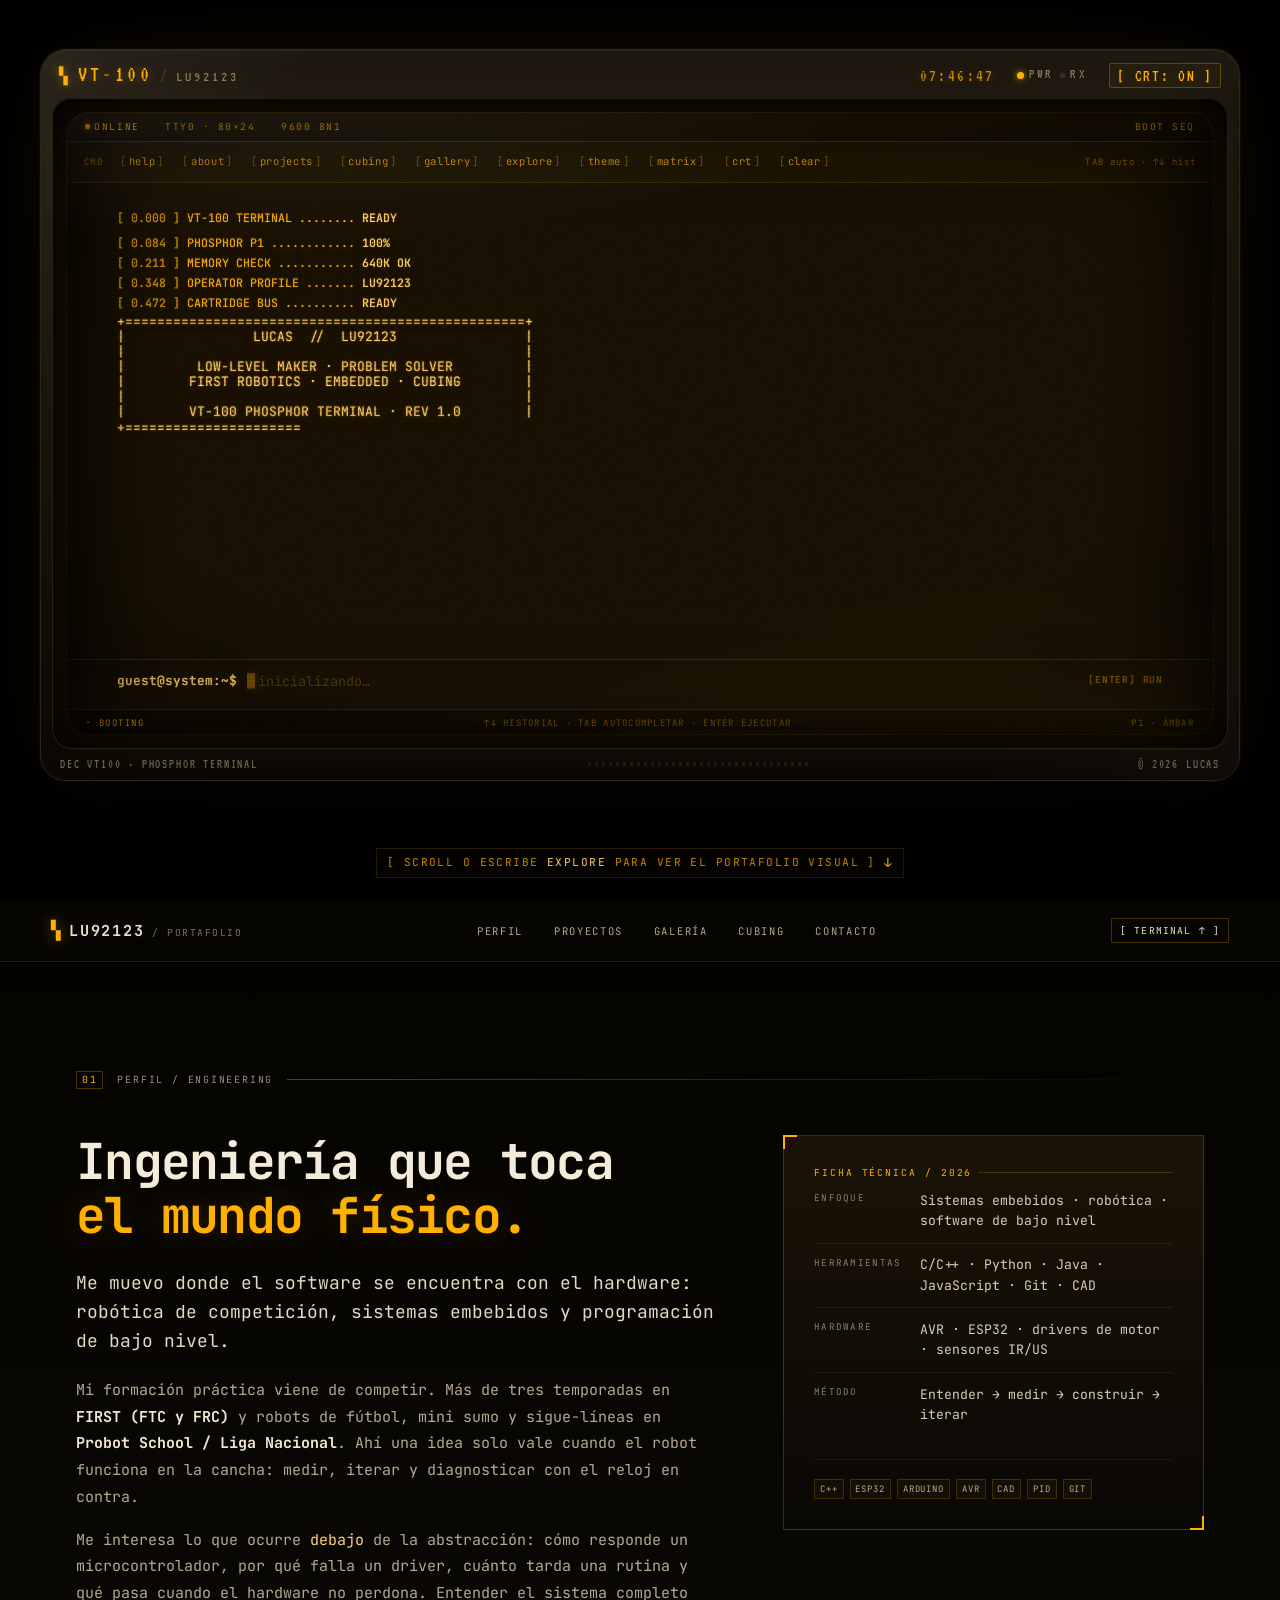
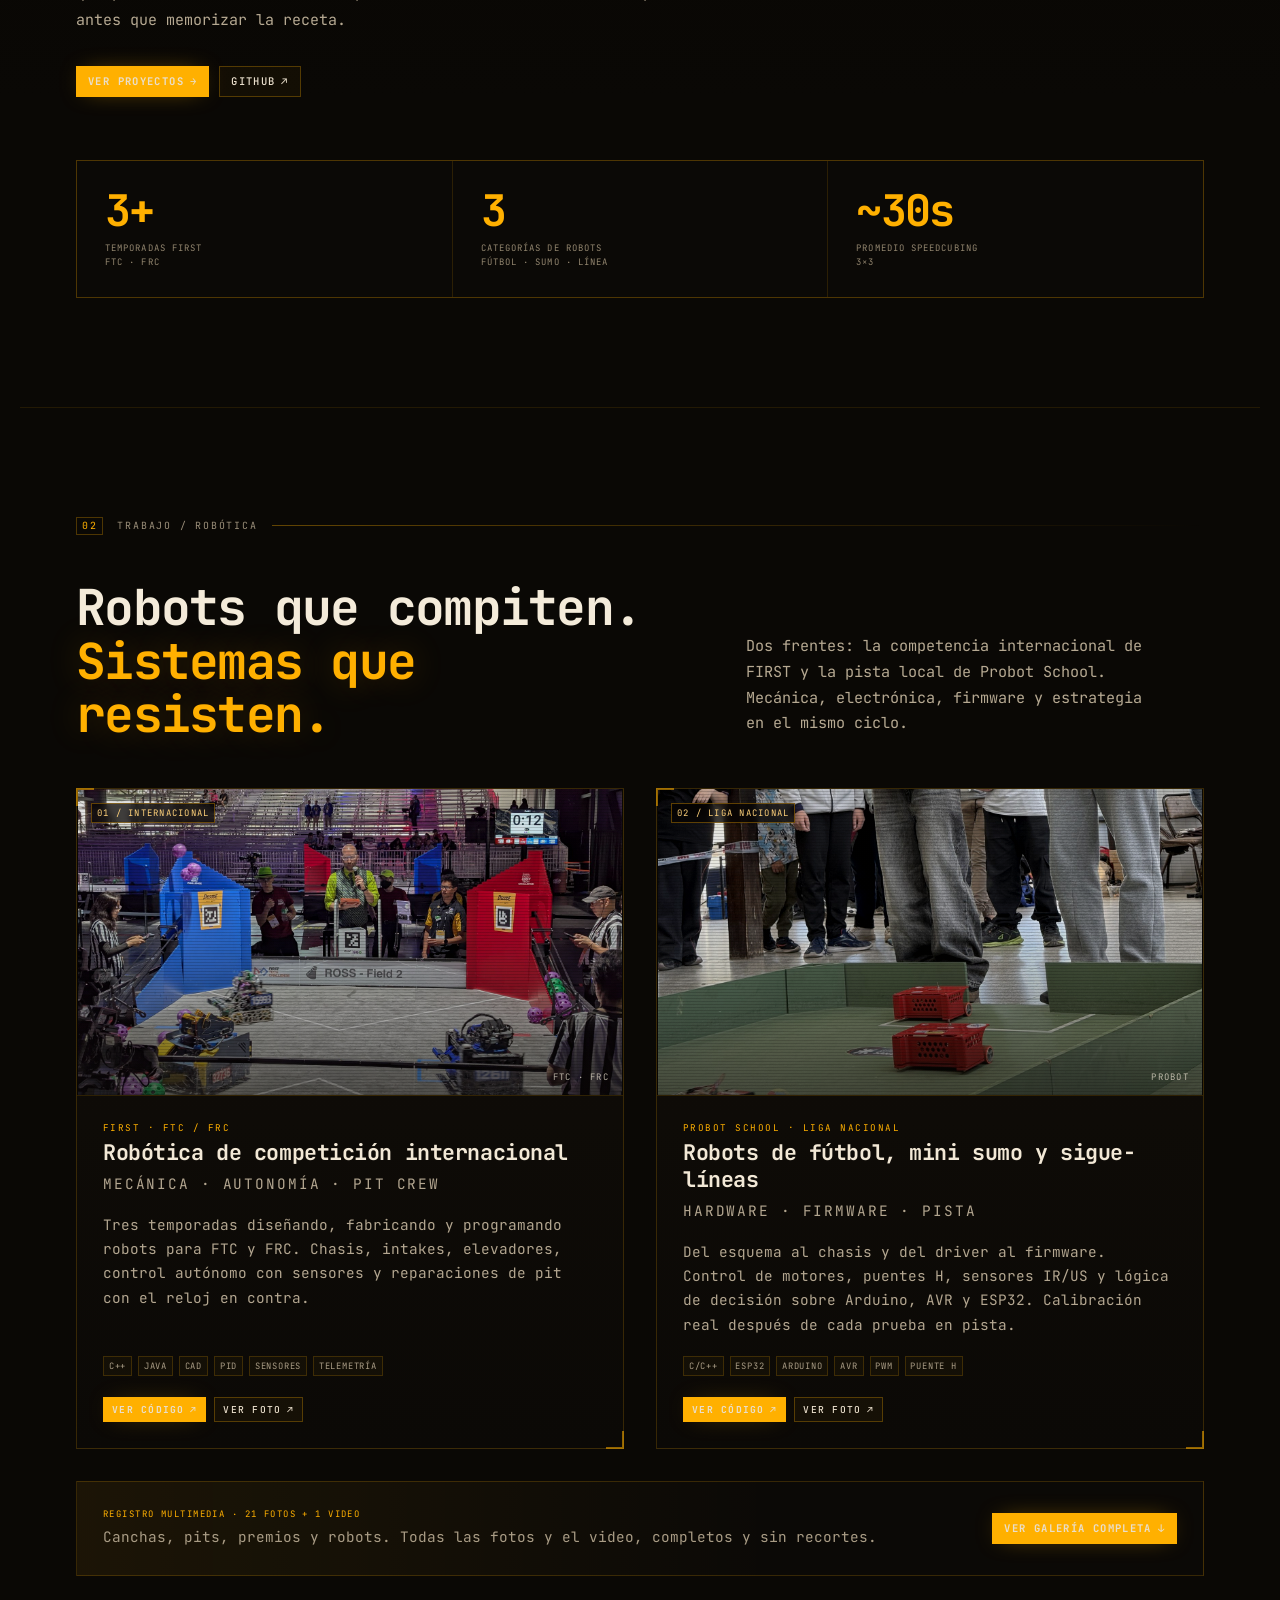
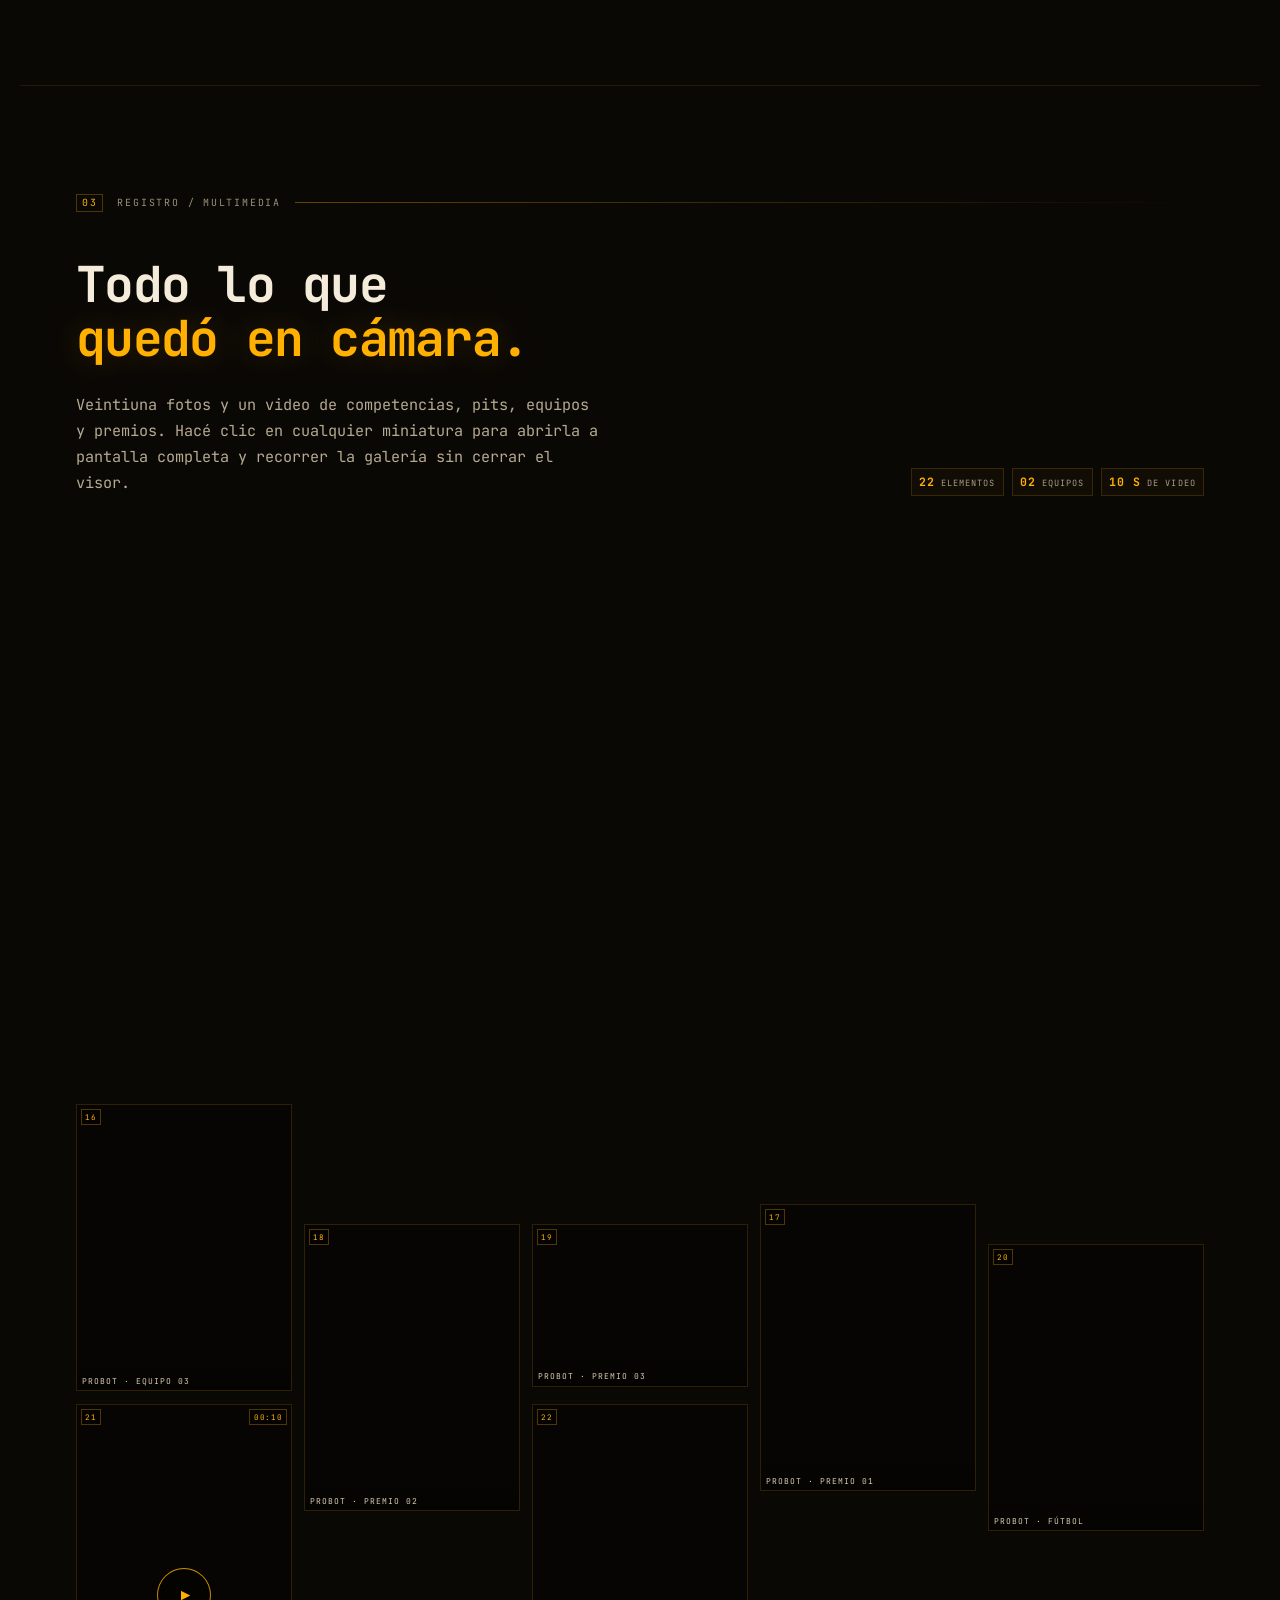
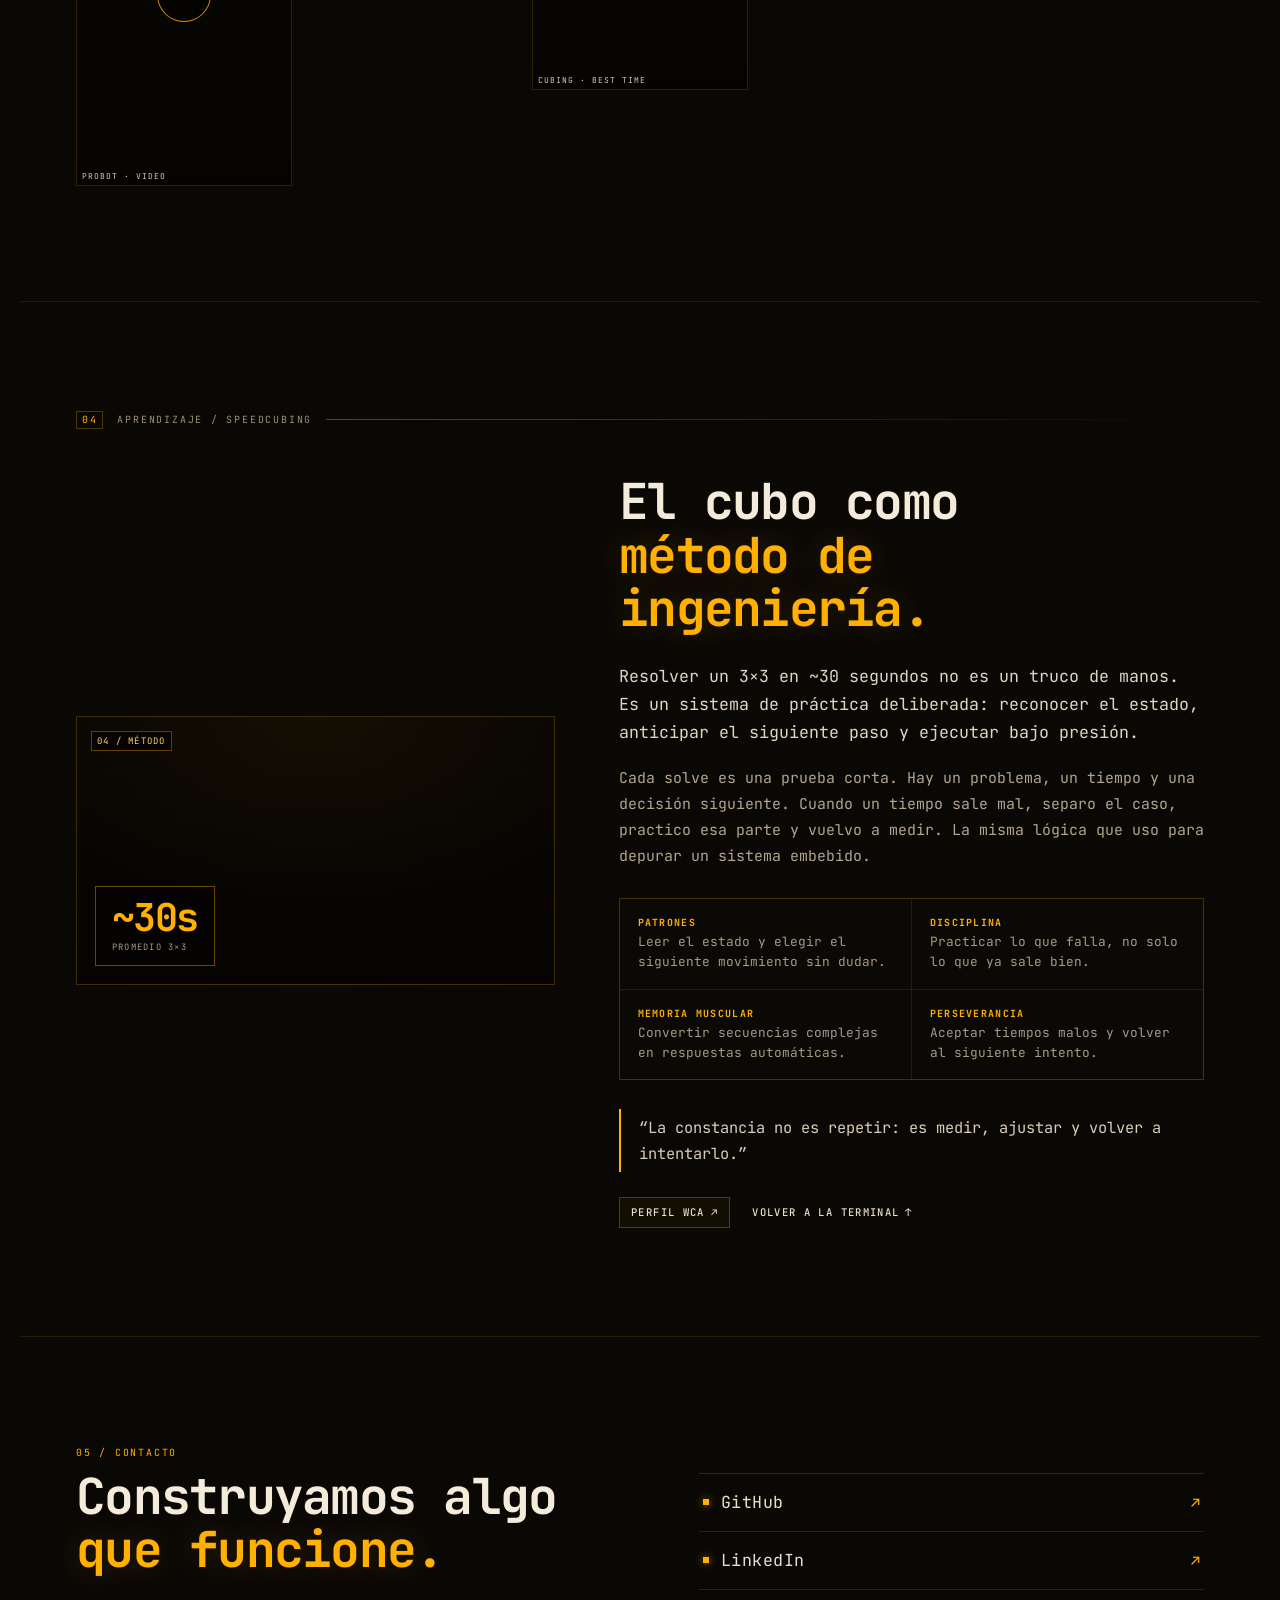
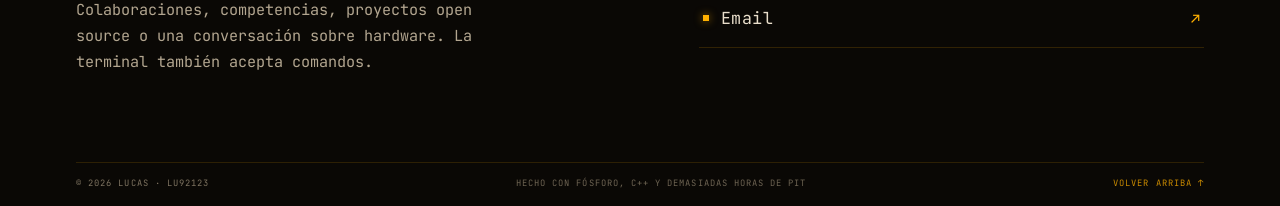
==== commit dc67521d: "Galería de fotos" ====
--- a/index.html
+++ b/index.html
@@ -98,6 +98,7 @@
             <button type="button" data-cmd="about" title="Perfil del operador">about</button>
             <button type="button" data-cmd="projects" title="Índice de proyectos">projects</button>
             <button type="button" data-cmd="cubing" title="Speedcubing">cubing</button>
+            <button type="button" data-cmd="gallery" title="Galería de fotos y video">gallery</button>
             <button type="button" data-cmd="explore" title="Ir al portafolio visual">explore</button>
             <button type="button" data-cmd="theme" title="Cambiar fósforo">theme</button>
             <button type="button" data-cmd="matrix" title="Lluvia digital">matrix</button>
@@ -180,6 +181,7 @@
       <nav class="site-links" aria-label="Secciones">
         <a href="#about" data-scroll-to="about">Perfil</a>
         <a href="#projects" data-scroll-to="projects">Proyectos</a>
+        <a href="#gallery" data-scroll-to="gallery">Galería</a>
         <a href="#cubing" data-scroll-to="cubing">Cubing</a>
         <a href="#contact" data-scroll-to="contact">Contacto</a>
       </nav>
@@ -307,30 +309,232 @@
         </article>
       </div>
 
-      <div class="photo-strip reveal" aria-label="Registro fotográfico de competencias">
-        <a class="photo-tile" href="assets/img/first-2.jpg" target="_blank" rel="noopener noreferrer">
-          <img src="assets/img/first-2.jpg" alt="Vista general de la cancha de FIRST con equipos y público" width="1200" height="800" loading="lazy" decoding="async" />
-          <span>FIRST · ARENA</span>
+      <div class="gallery-cta reveal">
+        <div class="gallery-cta-copy">
+          <span class="gallery-cta-kicker">REGISTRO MULTIMEDIA · 21 FOTOS + 1 VIDEO</span>
+          <p>Canchas, pits, premios y robots. Todas las fotos y el video, completos y sin recortes.</p>
+        </div>
+        <a class="btn btn-primary" href="#gallery" data-scroll-to="gallery">
+          Ver galería completa <span aria-hidden="true">↓</span>
         </a>
-        <a class="photo-tile" href="assets/img/first-team.jpg" target="_blank" rel="noopener noreferrer">
-          <img src="assets/img/first-team.jpg" alt="Foto grupal del equipo de FIRST con las mascotas del evento" width="900" height="1200" loading="lazy" decoding="async" />
-          <span>FIRST · EQUIPO</span>
-        </a>
-        <a class="photo-tile" href="assets/img/probot-team.jpg" target="_blank" rel="noopener noreferrer">
-          <img src="assets/img/probot-team.jpg" alt="Equipo de Probot School junto a los robots en la mesa de trabajo" width="1600" height="900" loading="lazy" decoding="async" />
-          <span>PROBOT · EQUIPO</span>
-        </a>
-        <a class="photo-tile" href="assets/img/probot-2.jpg" target="_blank" rel="noopener noreferrer">
-          <img src="assets/img/probot-2.jpg" alt="Equipo de Probot School durante la competencia de fútbol robótico" width="1200" height="800" loading="lazy" decoding="async" />
-          <span>PROBOT · PISTA</span>
-        </a>
       </div>
     </section>
 
-    <!-- 03 · Speedcubing -->
+    <!-- 03 · Galería -->
+    <section class="section section-gallery" id="gallery" aria-labelledby="gallery-title">
+      <div class="section-head reveal">
+        <span class="section-index" aria-hidden="true">03</span>
+        <span class="section-kicker">REGISTRO / MULTIMEDIA</span>
+        <span class="section-rule" aria-hidden="true"></span>
+      </div>
+
+      <div class="gallery-intro reveal">
+        <div>
+          <h2 id="gallery-title">Todo lo que<br /><em>quedó en cámara.</em></h2>
+          <p>Veintiuna fotos y un video de competencias, pits, equipos y premios. Hacé clic en cualquier miniatura para abrirla a pantalla completa y recorrer la galería sin cerrar el visor.</p>
+        </div>
+        <div class="gallery-meta" aria-label="Resumen de la galería">
+          <span><strong>22</strong> elementos</span>
+          <span><strong>02</strong> equipos</span>
+          <span><strong>10 s</strong> de video</span>
+        </div>
+      </div>
+
+      <div class="gallery-filters reveal" role="group" aria-label="Filtrar la galería por categoría">
+        <button type="button" class="gallery-filter is-active" data-gallery-filter="all" aria-pressed="true">Todo <span>22</span></button>
+        <button type="button" class="gallery-filter" data-gallery-filter="first" aria-pressed="false">FIRST <span>13</span></button>
+        <button type="button" class="gallery-filter" data-gallery-filter="probot" aria-pressed="false">Probot <span>8</span></button>
+        <button type="button" class="gallery-filter" data-gallery-filter="cubing" aria-pressed="false">Cubing <span>1</span></button>
+        <button type="button" class="gallery-filter" data-gallery-filter="video" aria-pressed="false">Video <span>1</span></button>
+      </div>
+
+      <div class="gallery-grid" id="gallery-grid">
+        <figure class="gallery-item reveal" data-category="first">
+          <a class="gallery-thumb" href="assets/img/gallery/first-competencia-01.jpg" target="_blank" rel="noopener noreferrer" data-full="assets/img/gallery/first-competencia-01.jpg" data-type="image" data-title="FIRST · COMPETENCIA 01" data-caption="Ronda de clasificación en la cancha de FIRST.">
+            <img src="assets/img/gallery/first-competencia-01-thumb.jpg" alt="Robot de FIRST durante la ronda de clasificación" width="720" height="542" loading="lazy" decoding="async" />
+            <span class="gallery-number" aria-hidden="true">01</span>
+            <span class="gallery-label">FIRST · COMPETENCIA 01</span>
+          </a>
+        </figure>
+
+        <figure class="gallery-item reveal" data-category="first">
+          <a class="gallery-thumb" href="assets/img/gallery/first-competencia-02.jpg" target="_blank" rel="noopener noreferrer" data-full="assets/img/gallery/first-competencia-02.jpg" data-type="image" data-title="FIRST · COMPETENCIA 02" data-caption="Robot y equipo preparando la siguiente partida.">
+            <img src="assets/img/gallery/first-competencia-02-thumb.jpg" alt="Equipo de FIRST preparando el robot entre partidos" width="720" height="542" loading="lazy" decoding="async" />
+            <span class="gallery-number" aria-hidden="true">02</span>
+            <span class="gallery-label">FIRST · COMPETENCIA 02</span>
+          </a>
+        </figure>
+
+        <figure class="gallery-item reveal" data-category="first">
+          <a class="gallery-thumb" href="assets/img/gallery/first-competencia-03.jpg" target="_blank" rel="noopener noreferrer" data-full="assets/img/gallery/first-competencia-03.jpg" data-type="image" data-title="FIRST · COMPETENCIA 03" data-caption="Inspección y ajustes entre partidos.">
+            <img src="assets/img/gallery/first-competencia-03-thumb.jpg" alt="Ajustes mecánicos al robot de FIRST durante la competencia" width="720" height="542" loading="lazy" decoding="async" />
+            <span class="gallery-number" aria-hidden="true">03</span>
+            <span class="gallery-label">FIRST · COMPETENCIA 03</span>
+          </a>
+        </figure>
+
+        <figure class="gallery-item reveal" data-category="first">
+          <a class="gallery-thumb" href="assets/img/gallery/first-competencia-04.jpg" target="_blank" rel="noopener noreferrer" data-full="assets/img/gallery/first-competencia-04.jpg" data-type="image" data-title="FIRST · COMPETENCIA 04" data-caption="Vista general del evento FIRST.">
+            <img src="assets/img/gallery/first-competencia-04-thumb.jpg" alt="Vista general de la cancha y el público en el evento FIRST" width="720" height="540" loading="lazy" decoding="async" />
+            <span class="gallery-number" aria-hidden="true">04</span>
+            <span class="gallery-label">FIRST · COMPETENCIA 04</span>
+          </a>
+        </figure>
+
+        <figure class="gallery-item reveal" data-category="first">
+          <a class="gallery-thumb" href="assets/img/gallery/first-grupal-01.jpg" target="_blank" rel="noopener noreferrer" data-full="assets/img/gallery/first-grupal-01.jpg" data-type="image" data-title="FIRST · EQUIPO 01" data-caption="Equipo de FIRST con el robot en el pit.">
+            <img src="assets/img/gallery/first-grupal-01-thumb.jpg" alt="Equipo de FIRST posando con el robot en el pit" width="720" height="540" loading="lazy" decoding="async" />
+            <span class="gallery-number" aria-hidden="true">05</span>
+            <span class="gallery-label">FIRST · EQUIPO 01</span>
+          </a>
+        </figure>
+
+        <figure class="gallery-item reveal" data-category="first">
+          <a class="gallery-thumb" href="assets/img/gallery/first-grupal-02.jpg" target="_blank" rel="noopener noreferrer" data-full="assets/img/gallery/first-grupal-02.jpg" data-type="image" data-title="FIRST · EQUIPO 02" data-caption="Foto grupal del equipo durante la competencia.">
+            <img src="assets/img/gallery/first-grupal-02-thumb.jpg" alt="Foto grupal del equipo de FIRST durante la competencia" width="720" height="540" loading="lazy" decoding="async" />
+            <span class="gallery-number" aria-hidden="true">06</span>
+            <span class="gallery-label">FIRST · EQUIPO 02</span>
+          </a>
+        </figure>
+
+        <figure class="gallery-item reveal" data-category="first">
+          <a class="gallery-thumb" href="assets/img/gallery/first-grupal-03.jpg" target="_blank" rel="noopener noreferrer" data-full="assets/img/gallery/first-grupal-03.jpg" data-type="image" data-title="FIRST · EQUIPO 03" data-caption="Equipo reunido antes de la ronda final.">
+            <img src="assets/img/gallery/first-grupal-03-thumb.jpg" alt="Equipo de FIRST reunido antes de la ronda final" width="720" height="480" loading="lazy" decoding="async" />
+            <span class="gallery-number" aria-hidden="true">07</span>
+            <span class="gallery-label">FIRST · EQUIPO 03</span>
+          </a>
+        </figure>
+
+        <figure class="gallery-item reveal" data-category="first">
+          <a class="gallery-thumb" href="assets/img/gallery/first-grupal-04.jpg" target="_blank" rel="noopener noreferrer" data-full="assets/img/gallery/first-grupal-04.jpg" data-type="image" data-title="FIRST · EQUIPO 04" data-caption="Cierre de la competencia con todo el equipo.">
+            <img src="assets/img/gallery/first-grupal-04-thumb.jpg" alt="Foto de cierre del equipo de FIRST en la competencia" width="720" height="480" loading="lazy" decoding="async" />
+            <span class="gallery-number" aria-hidden="true">08</span>
+            <span class="gallery-label">FIRST · EQUIPO 04</span>
+          </a>
+        </figure>
+
+        <figure class="gallery-item reveal" data-category="first">
+          <a class="gallery-thumb" href="assets/img/gallery/first-premio-01.jpg" target="_blank" rel="noopener noreferrer" data-full="assets/img/gallery/first-premio-01.jpg" data-type="image" data-title="FIRST · PREMIO" data-caption="Reconocimiento en la ceremonia de premios.">
+            <img src="assets/img/gallery/first-premio-01-thumb.jpg" alt="Entrega de un reconocimiento en la ceremonia de premios de FIRST" width="540" height="720" loading="lazy" decoding="async" />
+            <span class="gallery-number" aria-hidden="true">09</span>
+            <span class="gallery-label">FIRST · PREMIO</span>
+          </a>
+        </figure>
+
+        <figure class="gallery-item reveal" data-category="first">
+          <a class="gallery-thumb" href="assets/img/gallery/first-robot-01.jpg" target="_blank" rel="noopener noreferrer" data-full="assets/img/gallery/first-robot-01.jpg" data-type="image" data-title="FIRST · ROBOT 01" data-caption="Detalle del robot de FIRST en el pit.">
+            <img src="assets/img/gallery/first-robot-01-thumb.jpg" alt="Detalle del robot de FIRST en el pit" width="540" height="720" loading="lazy" decoding="async" />
+            <span class="gallery-number" aria-hidden="true">10</span>
+            <span class="gallery-label">FIRST · ROBOT 01</span>
+          </a>
+        </figure>
+
+        <figure class="gallery-item reveal" data-category="first">
+          <a class="gallery-thumb" href="assets/img/gallery/first-robot-02.jpg" target="_blank" rel="noopener noreferrer" data-full="assets/img/gallery/first-robot-02.jpg" data-type="image" data-title="FIRST · ROBOT 02" data-caption="Mecánica y electrónica del robot.">
+            <img src="assets/img/gallery/first-robot-02-thumb.jpg" alt="Mecánica y electrónica del robot de FIRST" width="540" height="720" loading="lazy" decoding="async" />
+            <span class="gallery-number" aria-hidden="true">11</span>
+            <span class="gallery-label">FIRST · ROBOT 02</span>
+          </a>
+        </figure>
+
+        <figure class="gallery-item reveal" data-category="first">
+          <a class="gallery-thumb" href="assets/img/gallery/first-robot-03.jpg" target="_blank" rel="noopener noreferrer" data-full="assets/img/gallery/first-robot-03.jpg" data-type="image" data-title="FIRST · ROBOT 03" data-caption="Robot listo para entrar a la cancha.">
+            <img src="assets/img/gallery/first-robot-03-thumb.jpg" alt="Robot de FIRST listo para entrar a la cancha" width="542" height="720" loading="lazy" decoding="async" />
+            <span class="gallery-number" aria-hidden="true">12</span>
+            <span class="gallery-label">FIRST · ROBOT 03</span>
+          </a>
+        </figure>
+
+        <figure class="gallery-item reveal" data-category="first">
+          <a class="gallery-thumb" href="assets/img/gallery/first-robot-04.jpg" target="_blank" rel="noopener noreferrer" data-full="assets/img/gallery/first-robot-04.jpg" data-type="image" data-title="FIRST · ROBOT 04" data-caption="El equipo junto al robot de competición.">
+            <img src="assets/img/gallery/first-robot-04-thumb.jpg" alt="Equipo de FIRST junto al robot de competición" width="720" height="480" loading="lazy" decoding="async" />
+            <span class="gallery-number" aria-hidden="true">13</span>
+            <span class="gallery-label">FIRST · ROBOT 04</span>
+          </a>
+        </figure>
+
+        <figure class="gallery-item reveal" data-category="probot">
+          <a class="gallery-thumb" href="assets/img/gallery/probot-grupal-01.jpg" target="_blank" rel="noopener noreferrer" data-full="assets/img/gallery/probot-grupal-01.jpg" data-type="image" data-title="PROBOT · EQUIPO 01" data-caption="Equipo de Probot School en la pista.">
+            <img src="assets/img/gallery/probot-grupal-01-thumb.jpg" alt="Equipo de Probot School en la pista de competición" width="720" height="405" loading="lazy" decoding="async" />
+            <span class="gallery-number" aria-hidden="true">14</span>
+            <span class="gallery-label">PROBOT · EQUIPO 01</span>
+          </a>
+        </figure>
+
+        <figure class="gallery-item reveal" data-category="probot">
+          <a class="gallery-thumb" href="assets/img/gallery/probot-grupal-02.jpg" target="_blank" rel="noopener noreferrer" data-full="assets/img/gallery/probot-grupal-02.jpg" data-type="image" data-title="PROBOT · EQUIPO 02" data-caption="Robots y equipo durante la jornada.">
+            <img src="assets/img/gallery/probot-grupal-02-thumb.jpg" alt="Robots y equipo de Probot School durante la jornada" width="720" height="540" loading="lazy" decoding="async" />
+            <span class="gallery-number" aria-hidden="true">15</span>
+            <span class="gallery-label">PROBOT · EQUIPO 02</span>
+          </a>
+        </figure>
+
+        <figure class="gallery-item reveal" data-category="probot">
+          <a class="gallery-thumb" href="assets/img/gallery/probot-grupal-03.jpg" target="_blank" rel="noopener noreferrer" data-full="assets/img/gallery/probot-grupal-03.jpg" data-type="image" data-title="PROBOT · EQUIPO 03" data-caption="Foto grupal de Probot School.">
+            <img src="assets/img/gallery/probot-grupal-03-thumb.jpg" alt="Foto grupal del equipo de Probot School" width="540" height="720" loading="lazy" decoding="async" />
+            <span class="gallery-number" aria-hidden="true">16</span>
+            <span class="gallery-label">PROBOT · EQUIPO 03</span>
+          </a>
+        </figure>
+
+        <figure class="gallery-item reveal" data-category="probot">
+          <a class="gallery-thumb" href="assets/img/gallery/probot-premio-01.jpg" target="_blank" rel="noopener noreferrer" data-full="assets/img/gallery/probot-premio-01.jpg" data-type="image" data-title="PROBOT · PREMIO 01" data-caption="Premio de la Liga Nacional.">
+            <img src="assets/img/gallery/probot-premio-01-thumb.jpg" alt="Entrega de premio de la Liga Nacional a Probot School" width="540" height="720" loading="lazy" decoding="async" />
+            <span class="gallery-number" aria-hidden="true">17</span>
+            <span class="gallery-label">PROBOT · PREMIO 01</span>
+          </a>
+        </figure>
+
+        <figure class="gallery-item reveal" data-category="probot">
+          <a class="gallery-thumb" href="assets/img/gallery/probot-premio-02.jpg" target="_blank" rel="noopener noreferrer" data-full="assets/img/gallery/probot-premio-02.jpg" data-type="image" data-title="PROBOT · PREMIO 02" data-caption="Reconocimiento del equipo en la ceremonia.">
+            <img src="assets/img/gallery/probot-premio-02-thumb.jpg" alt="Reconocimiento al equipo de Probot School en la ceremonia" width="540" height="720" loading="lazy" decoding="async" />
+            <span class="gallery-number" aria-hidden="true">18</span>
+            <span class="gallery-label">PROBOT · PREMIO 02</span>
+          </a>
+        </figure>
+
+        <figure class="gallery-item reveal" data-category="probot">
+          <a class="gallery-thumb" href="assets/img/gallery/probot-premio-03.jpg" target="_blank" rel="noopener noreferrer" data-full="assets/img/gallery/probot-premio-03.jpg" data-type="image" data-title="PROBOT · PREMIO 03" data-caption="Equipo de Probot con el trofeo.">
+            <img src="assets/img/gallery/probot-premio-03-thumb.jpg" alt="Equipo de Probot School posando con el trofeo" width="720" height="540" loading="lazy" decoding="async" />
+            <span class="gallery-number" aria-hidden="true">19</span>
+            <span class="gallery-label">PROBOT · PREMIO 03</span>
+          </a>
+        </figure>
+
+        <figure class="gallery-item reveal" data-category="probot">
+          <a class="gallery-thumb" href="assets/img/gallery/probot-futbol-01.jpg" target="_blank" rel="noopener noreferrer" data-full="assets/img/gallery/probot-futbol-01.jpg" data-type="image" data-title="PROBOT · FÚTBOL" data-caption="Robot de fútbol de Probot en la pista.">
+            <img src="assets/img/gallery/probot-futbol-01-thumb.jpg" alt="Robot de fútbol de Probot School en la pista" width="540" height="720" loading="lazy" decoding="async" />
+            <span class="gallery-number" aria-hidden="true">20</span>
+            <span class="gallery-label">PROBOT · FÚTBOL</span>
+          </a>
+        </figure>
+
+        <figure class="gallery-item reveal" data-category="probot video" data-type="video">
+          <a class="gallery-thumb" href="assets/img/gallery/probot-video-futbol.mp4" target="_blank" rel="noopener noreferrer" data-full="assets/img/gallery/probot-video-futbol.mp4" data-poster="assets/img/gallery/probot-video-futbol.jpg" data-type="video" data-title="PROBOT · VIDEO" data-caption="Prueba en pista del robot de fútbol (10 s).">
+            <img src="assets/img/gallery/probot-video-futbol-thumb.jpg" alt="Fotograma del video del robot de fútbol de Probot en la pista" width="720" height="1280" loading="lazy" decoding="async" />
+            <span class="gallery-play" aria-hidden="true">▶</span>
+            <span class="gallery-duration" aria-hidden="true">00:10</span>
+            <span class="gallery-number" aria-hidden="true">21</span>
+            <span class="gallery-label">PROBOT · VIDEO</span>
+          </a>
+        </figure>
+
+        <figure class="gallery-item reveal" data-category="cubing">
+          <a class="gallery-thumb" href="assets/img/gallery/cubing-best-time.jpg" target="_blank" rel="noopener noreferrer" data-full="assets/img/gallery/cubing-best-time.jpg" data-type="image" data-title="CUBING · BEST TIME" data-caption="Cubo 3×3 y cronómetro: mejor tiempo personal.">
+            <img src="assets/img/gallery/cubing-best-time-thumb.jpg" alt="Cubo de Rubik 3x3 junto a un cronómetro con el mejor tiempo" width="542" height="720" loading="lazy" decoding="async" />
+            <span class="gallery-number" aria-hidden="true">22</span>
+            <span class="gallery-label">CUBING · BEST TIME</span>
+          </a>
+        </figure>
+      </div>
+
+      <p class="gallery-empty" id="gallery-empty" hidden>No hay elementos en esta categoría.</p>
+    </section>
+
+    <!-- 04 · Speedcubing -->
     <section class="section section-cubing" id="cubing" aria-labelledby="cubing-title">
       <div class="section-head reveal">
-        <span class="section-index" aria-hidden="true">03</span>
+        <span class="section-index" aria-hidden="true">04</span>
         <span class="section-kicker">APRENDIZAJE / SPEEDCUBING</span>
         <span class="section-rule" aria-hidden="true"></span>
       </div>
@@ -342,7 +546,7 @@
             <strong>~30s</strong>
             <span>promedio 3×3</span>
           </div>
-          <span class="card-media-tag">03 / MÉTODO</span>
+          <span class="card-media-tag">04 / MÉTODO</span>
         </div>
 
         <div class="cubing-copy reveal">
@@ -379,11 +583,11 @@
       </div>
     </section>
 
-    <!-- 04 · Contacto -->
+    <!-- 05 · Contacto -->
     <section class="section section-contact" id="contact" aria-labelledby="contact-title">
       <div class="contact-grid">
         <div class="contact-copy reveal">
-          <span class="section-kicker">04 / CONTACTO</span>
+          <span class="section-kicker">05 / CONTACTO</span>
           <h2 id="contact-title">Construyamos algo<br /><em>que funcione.</em></h2>
           <p>Colaboraciones, competencias, proyectos open source o una conversación sobre hardware. La terminal también acepta comandos.</p>
         </div>
@@ -412,6 +616,30 @@
     </section>
   </main>
 
+  <dialog class="lightbox" id="lightbox" aria-label="Visor de la galería">
+    <div class="lightbox-shell">
+      <header class="lightbox-bar">
+        <div class="lightbox-meta">
+          <span class="lightbox-counter" id="lightbox-counter">01 / 22</span>
+          <span class="lightbox-caption" id="lightbox-caption">Galería</span>
+        </div>
+        <button type="button" class="lightbox-close" id="lightbox-close" aria-label="Cerrar visor">×</button>
+      </header>
+
+      <div class="lightbox-stage" id="lightbox-stage">
+        <button type="button" class="lightbox-nav lightbox-prev" id="lightbox-prev" aria-label="Elemento anterior">‹</button>
+        <div class="lightbox-media" id="lightbox-media"></div>
+        <button type="button" class="lightbox-nav lightbox-next" id="lightbox-next" aria-label="Elemento siguiente">›</button>
+      </div>
+
+      <footer class="lightbox-foot">
+        <span class="lightbox-type" id="lightbox-type">IMAGEN</span>
+        <span class="lightbox-hint">← → navegar · ESC cerrar</span>
+        <a class="lightbox-open" id="lightbox-open" href="#" target="_blank" rel="noopener noreferrer">Abrir original ↗</a>
+      </footer>
+    </div>
+  </dialog>
+
   <canvas id="matrix-canvas" aria-hidden="true"></canvas>
   <div class="matrix-veil" id="matrix-veil" aria-hidden="true">
     <span>[ MATRIX ] · PULSA CUALQUIER TECLA PARA SALIR</span>
--- a/styles.css
+++ b/styles.css
@@ -2501,6 +2501,7 @@
   max-width: 1240px;
   margin: 0 auto;
   padding: clamp(64px, 8.5vw, 112px) clamp(20px, 4.5vw, 56px);
+  scroll-margin-top: 72px;
 }
 
 .section + .section {
@@ -2914,17 +2915,20 @@
 
 .card-media {
   position: relative;
-  aspect-ratio: 16 / 10;
+  aspect-ratio: 16 / 9;
   overflow: hidden;
   border-bottom: 1px solid rgba(var(--fg-rgb), 0.14);
-  background: #070503;
+  background:
+    radial-gradient(120% 120% at 50% 0%, rgba(var(--fg-rgb), 0.06), transparent 60%),
+    #070503;
 }
 
 .card-media img {
   display: block;
   width: 100%;
   height: 100%;
-  object-fit: cover;
+  object-fit: contain;
+  object-position: center;
   filter: saturate(0.92) contrast(1.04) brightness(0.92);
   transition:
     transform 0.6s cubic-bezier(0.2, 0.7, 0.2, 1),
@@ -2933,7 +2937,6 @@
 
 .portfolio-card:hover .card-media img,
 .portfolio-card:focus-within .card-media img {
-  transform: scale(1.035);
   filter: saturate(1) contrast(1.05) brightness(1);
 }
 
@@ -3046,60 +3049,493 @@
   font-size: 0.6rem;
 }
 
-/* Registro fotográfico */
-
-.photo-strip {
+/* Registro fotográfico · CTA */
+
+.gallery-cta {
+  display: flex;
+  align-items: center;
+  justify-content: space-between;
+  gap: clamp(18px, 3vw, 36px);
+  margin-top: clamp(20px, 3vw, 32px);
+  padding: clamp(18px, 2.4vw, 26px);
+  border: 1px solid rgba(var(--fg-rgb), 0.18);
+  background:
+    linear-gradient(90deg, rgba(var(--fg-rgb), 0.07), transparent 62%),
+    #0b0906;
+}
+
+.gallery-cta-copy {
+  min-width: 0;
+}
+
+.gallery-cta-kicker {
+  display: block;
+  margin-bottom: 0.55em;
+  color: var(--fg);
+  font-family: var(--mono);
+  font-size: 0.56rem;
+  letter-spacing: 0.16em;
+  text-transform: uppercase;
+}
+
+.gallery-cta-copy p {
+  margin: 0;
+  color: #a99c85;
+  font-size: 0.9rem;
+  line-height: 1.65;
+}
+
+.gallery-cta .btn {
+  flex: 0 0 auto;
+  white-space: nowrap;
+}
+
+/* ---------- 03 · Galería ---------- */
+
+.gallery-intro {
   display: grid;
-  grid-template-columns: repeat(4, minmax(0, 1fr));
+  grid-template-columns: minmax(0, 1.25fr) minmax(0, 0.75fr);
+  gap: clamp(22px, 4vw, 56px);
+  align-items: end;
+  margin-bottom: clamp(22px, 3vw, 36px);
+}
+
+.gallery-intro p {
+  max-width: 58ch;
+  margin: 0.9em 0 0;
+  color: #b6a992;
+  font-size: 0.95rem;
+  line-height: 1.7;
+}
+
+.gallery-meta {
+  display: flex;
+  flex-wrap: wrap;
   gap: 8px;
-  margin-top: clamp(20px, 3vw, 32px);
-}
-
-.photo-tile {
+  justify-content: flex-end;
+}
+
+.gallery-meta span {
+  padding: 0.65em 0.85em;
+  border: 1px solid rgba(var(--fg-rgb), 0.16);
+  background: rgba(var(--fg-rgb), 0.03);
+  color: #a99c85;
+  font-family: var(--mono);
+  font-size: 0.54rem;
+  letter-spacing: 0.12em;
+  text-transform: uppercase;
+}
+
+.gallery-meta strong {
+  color: var(--fg);
+  font-size: 0.72rem;
+  font-weight: 700;
+}
+
+.gallery-filters {
+  display: flex;
+  flex-wrap: wrap;
+  gap: 8px;
+  margin-bottom: clamp(16px, 2.4vw, 26px);
+}
+
+html:not(.js) .gallery-filters {
+  display: none;
+}
+
+.gallery-filter {
+  appearance: none;
+  padding: 0.68em 0.9em;
+  border: 1px solid rgba(var(--fg-rgb), 0.2);
+  background: transparent;
+  color: #a99c85;
+  font-family: var(--mono);
+  font-size: 0.56rem;
+  letter-spacing: 0.12em;
+  text-transform: uppercase;
+  cursor: pointer;
+  transition:
+    color 0.2s ease,
+    border-color 0.2s ease,
+    background-color 0.2s ease,
+    box-shadow 0.2s ease;
+}
+
+.gallery-filter span {
+  margin-left: 0.45em;
+  color: var(--fg-dim);
+}
+
+.gallery-filter:hover,
+.gallery-filter:focus-visible {
+  border-color: rgba(var(--fg-rgb), 0.5);
+  color: #e6d8bd;
+}
+
+.gallery-filter.is-active {
+  border-color: var(--fg);
+  background: rgba(var(--fg-rgb), 0.12);
+  color: var(--fg);
+  box-shadow: inset 0 0 0 1px rgba(var(--fg-rgb), 0.22);
+}
+
+.gallery-filter.is-active span {
+  color: var(--fg);
+}
+
+.gallery-grid {
+  display: grid;
+  grid-template-columns: repeat(auto-fill, minmax(210px, 1fr));
+  gap: 12px;
+  align-items: start;
+}
+
+.js .gallery-grid {
+  grid-auto-rows: 8px;
+}
+
+.gallery-item {
+  min-width: 0;
+  margin: 0;
+}
+
+.gallery-item.is-filtered-out {
+  display: none !important;
+}
+
+.gallery-thumb {
   position: relative;
   display: block;
-  aspect-ratio: 4 / 3;
   overflow: hidden;
-  border: 1px solid rgba(var(--fg-rgb), 0.14);
+  border: 1px solid rgba(var(--fg-rgb), 0.16);
   background: #070503;
   text-decoration: none;
-  transition: border-color 0.22s ease;
-}
-
-.photo-tile img {
+  transition:
+    border-color 0.24s ease,
+    box-shadow 0.24s ease;
+}
+
+.gallery-thumb img {
   display: block;
   width: 100%;
-  height: 100%;
-  object-fit: cover;
-  filter: sepia(0.12) saturate(0.9) brightness(0.85);
+  height: auto;
+  filter: sepia(0.1) saturate(0.88) brightness(0.82);
   transition:
-    transform 0.5s cubic-bezier(0.2, 0.7, 0.2, 1),
-    filter 0.35s ease;
-}
-
-.photo-tile span {
+    filter 0.35s ease,
+    opacity 0.35s ease;
+}
+
+.gallery-thumb:hover,
+.gallery-thumb:focus-visible {
+  border-color: rgba(var(--fg-rgb), 0.55);
+  box-shadow:
+    0 20px 44px -32px rgba(0, 0, 0, 0.95),
+    0 0 30px -18px rgba(var(--fg-rgb), 0.6);
+}
+
+.gallery-thumb:hover img,
+.gallery-thumb:focus-visible img {
+  filter: sepia(0) saturate(1) brightness(1);
+}
+
+.gallery-label {
   position: absolute;
   right: 0;
   bottom: 0;
   left: 0;
-  padding: 1.6em 0.7em 0.55em;
-  background: linear-gradient(180deg, transparent, rgba(5, 3, 0, 0.92));
-  color: #c3b6a0;
+  padding: 1.9em 0.65em 0.55em;
+  background: linear-gradient(180deg, transparent, rgba(5, 3, 0, 0.94));
+  color: #d8cbb3;
   font-family: var(--mono);
   font-size: 0.5rem;
   letter-spacing: 0.12em;
   text-transform: uppercase;
 }
 
-.photo-tile:hover,
-.photo-tile:focus-visible {
-  border-color: rgba(var(--fg-rgb), 0.45);
-}
-
-.photo-tile:hover img,
-.photo-tile:focus-visible img {
-  transform: scale(1.05);
-  filter: sepia(0) saturate(1) brightness(1);
+.gallery-number,
+.gallery-duration {
+  position: absolute;
+  top: 0.5em;
+  z-index: 2;
+  padding: 0.28em 0.45em;
+  border: 1px solid rgba(var(--fg-rgb), 0.3);
+  background: rgba(5, 3, 0, 0.72);
+  color: var(--fg);
+  font-family: var(--mono);
+  font-size: 0.48rem;
+  letter-spacing: 0.1em;
+}
+
+.gallery-number {
+  left: 0.5em;
+}
+
+.gallery-duration {
+  right: 0.5em;
+}
+
+.gallery-play {
+  position: absolute;
+  top: 50%;
+  left: 50%;
+  z-index: 2;
+  display: grid;
+  place-items: center;
+  width: 54px;
+  height: 54px;
+  padding-left: 3px;
+  border: 1px solid rgba(var(--fg-rgb), 0.8);
+  border-radius: 50%;
+  background: rgba(5, 3, 0, 0.72);
+  color: var(--fg);
+  font-size: 0.95rem;
+  transform: translate(-50%, -50%);
+  transition:
+    background-color 0.24s ease,
+    transform 0.24s ease;
+}
+
+.gallery-thumb:hover .gallery-play,
+.gallery-thumb:focus-visible .gallery-play {
+  background: rgba(var(--fg-rgb), 0.16);
+  transform: translate(-50%, -50%) scale(1.06);
+}
+
+.gallery-empty {
+  margin: 20px 0 0;
+  padding: 18px;
+  border: 1px dashed rgba(var(--fg-rgb), 0.24);
+  color: #a99c85;
+  font-family: var(--mono);
+  font-size: 0.62rem;
+  letter-spacing: 0.08em;
+  text-align: center;
+}
+
+/* Lightbox */
+
+body.lightbox-open {
+  overflow: hidden;
+}
+
+.lightbox {
+  width: 100vw;
+  max-width: none;
+  height: 100vh;
+  height: 100dvh;
+  max-height: none;
+  margin: 0;
+  padding: 0;
+  border: 0;
+  background: rgba(4, 3, 1, 0.97);
+  color: #e6d8bd;
+}
+
+.lightbox::backdrop {
+  background: rgba(2, 1, 0, 0.88);
+  backdrop-filter: blur(4px);
+}
+
+.lightbox[open] {
+  display: flex;
+  animation: lightbox-in 0.22s ease both;
+}
+
+.lightbox-shell {
+  display: grid;
+  grid-template-columns: minmax(0, 1fr);
+  grid-template-rows: auto minmax(0, 1fr) auto;
+  width: 100%;
+  min-width: 0;
+  height: 100%;
+}
+
+.lightbox-bar {
+  display: flex;
+  align-items: center;
+  justify-content: space-between;
+  gap: 16px;
+  min-width: 0;
+  padding: 14px clamp(14px, 3vw, 28px);
+  border-bottom: 1px solid rgba(var(--fg-rgb), 0.18);
+  background: rgba(6, 4, 2, 0.92);
+}
+
+.lightbox-meta {
+  display: flex;
+  flex: 1 1 auto;
+  flex-direction: column;
+  gap: 0.28em;
+  min-width: 0;
+  overflow: hidden;
+}
+
+.lightbox-counter {
+  color: var(--fg);
+  font-family: var(--mono);
+  font-size: 0.56rem;
+  letter-spacing: 0.18em;
+}
+
+.lightbox-caption {
+  overflow: hidden;
+  color: #d9ccb4;
+  font-size: 0.82rem;
+  line-height: 1.35;
+  text-overflow: ellipsis;
+  white-space: nowrap;
+}
+
+.lightbox-close {
+  flex: 0 0 auto;
+  display: grid;
+  place-items: center;
+  width: 42px;
+  height: 42px;
+  border: 1px solid rgba(var(--fg-rgb), 0.42);
+  background: transparent;
+  color: var(--fg);
+  font-family: var(--mono);
+  font-size: 1.55rem;
+  line-height: 1;
+  cursor: pointer;
+  transition:
+    background-color 0.2s ease,
+    border-color 0.2s ease;
+}
+
+.lightbox-close:hover,
+.lightbox-close:focus-visible {
+  border-color: var(--fg);
+  background: rgba(var(--fg-rgb), 0.12);
+}
+
+.lightbox-stage {
+  position: relative;
+  display: flex;
+  align-items: center;
+  justify-content: center;
+  min-height: 0;
+  padding: clamp(12px, 2.4vw, 28px);
+  overflow: hidden;
+  touch-action: pan-y;
+}
+
+.lightbox-media {
+  display: flex;
+  align-items: center;
+  justify-content: center;
+  width: 100%;
+  height: 100%;
+  min-width: 0;
+  min-height: 0;
+}
+
+.lightbox-media img,
+.lightbox-media video {
+  display: block;
+  width: auto;
+  height: auto;
+  max-width: 100%;
+  max-height: 100%;
+  border: 1px solid rgba(var(--fg-rgb), 0.16);
+  background: #000;
+  object-fit: contain;
+  box-shadow: 0 30px 80px -40px rgba(0, 0, 0, 0.95);
+}
+
+.lightbox-media video {
+  max-height: min(100%, 82vh);
+}
+
+.lightbox-nav {
+  position: absolute;
+  top: 50%;
+  z-index: 2;
+  display: grid;
+  place-items: center;
+  width: 48px;
+  height: 64px;
+  border: 1px solid rgba(var(--fg-rgb), 0.36);
+  background: rgba(6, 4, 2, 0.82);
+  color: var(--fg);
+  font-family: var(--mono);
+  font-size: 1.7rem;
+  line-height: 1;
+  cursor: pointer;
+  transform: translateY(-50%);
+  transition:
+    background-color 0.2s ease,
+    border-color 0.2s ease;
+}
+
+.lightbox-prev {
+  left: clamp(8px, 2vw, 24px);
+}
+
+.lightbox-next {
+  right: clamp(8px, 2vw, 24px);
+}
+
+.lightbox-nav:hover,
+.lightbox-nav:focus-visible {
+  border-color: var(--fg);
+  background: rgba(var(--fg-rgb), 0.14);
+}
+
+.lightbox-nav:disabled {
+  opacity: 0.25;
+  cursor: default;
+}
+
+.lightbox-foot {
+  display: flex;
+  align-items: center;
+  justify-content: space-between;
+  gap: 12px;
+  padding: 12px clamp(14px, 3vw, 28px);
+  border-top: 1px solid rgba(var(--fg-rgb), 0.18);
+  background: rgba(6, 4, 2, 0.92);
+  color: #94876f;
+  font-family: var(--mono);
+  font-size: 0.52rem;
+  letter-spacing: 0.1em;
+  text-transform: uppercase;
+}
+
+.lightbox-type {
+  color: var(--fg);
+}
+
+.lightbox-open {
+  color: var(--fg);
+  text-decoration: none;
+  border-bottom: 1px dotted rgba(var(--fg-rgb), 0.5);
+}
+
+.lightbox-open:hover,
+.lightbox-open:focus-visible {
+  border-bottom-style: solid;
+}
+
+.lightbox[open] .lightbox-media {
+  animation: lightbox-media-in 0.28s ease both;
+}
+
+@keyframes lightbox-in {
+  from { opacity: 0; }
+  to { opacity: 1; }
+}
+
+@keyframes lightbox-media-in {
+  from {
+    opacity: 0;
+    transform: scale(0.985);
+  }
+  to {
+    opacity: 1;
+    transform: scale(1);
+  }
 }
 
 /* ---------- 03 · Speedcubing ---------- */
@@ -3113,10 +3549,12 @@
 
 .cubing-media {
   position: relative;
-  aspect-ratio: 4 / 3;
+  aspect-ratio: 16 / 9;
   overflow: hidden;
   border: 1px solid rgba(var(--fg-rgb), 0.22);
-  background: #070503;
+  background:
+    radial-gradient(120% 120% at 50% 0%, rgba(var(--fg-rgb), 0.06), transparent 60%),
+    #070503;
   transition:
     border-color 0.28s ease,
     box-shadow 0.28s ease;
@@ -3126,8 +3564,8 @@
   display: block;
   width: 100%;
   height: 100%;
-  object-fit: cover;
-  object-position: 50% 58%;
+  object-fit: contain;
+  object-position: center;
   filter: saturate(0.9) contrast(1.05) brightness(0.88);
 }
 
@@ -3413,8 +3851,46 @@
     grid-template-columns: 1fr;
   }
 
-  .photo-strip {
-    grid-template-columns: repeat(2, minmax(0, 1fr));
+  .gallery-cta {
+    flex-direction: column;
+    align-items: flex-start;
+  }
+
+  .gallery-intro {
+    grid-template-columns: 1fr;
+    align-items: start;
+  }
+
+  .gallery-meta {
+    justify-content: flex-start;
+  }
+
+  .gallery-grid {
+    grid-template-columns: repeat(auto-fill, minmax(150px, 1fr));
+    gap: 10px;
+  }
+
+  .lightbox-hint {
+    display: none;
+  }
+
+  .lightbox-stage {
+    padding-bottom: 64px;
+  }
+
+  .lightbox-nav {
+    top: auto;
+    bottom: 8px;
+    height: 44px;
+    transform: none;
+  }
+
+  .lightbox-prev {
+    left: calc(50% - 54px);
+  }
+
+  .lightbox-next {
+    right: calc(50% - 54px);
   }
 
   .about-stats {
@@ -3441,6 +3917,52 @@
 @media (max-width: 480px) {
   .site-brand-sub {
     display: none;
+  }
+
+  .gallery-meta span {
+    flex: 1 1 auto;
+    text-align: center;
+  }
+
+  .gallery-grid {
+    grid-template-columns: repeat(2, minmax(0, 1fr));
+  }
+
+  .lightbox-bar {
+    padding: 10px 12px;
+  }
+
+  .lightbox-close {
+    width: 36px;
+    height: 36px;
+    font-size: 1.3rem;
+  }
+
+  .lightbox-caption {
+    font-size: 0.72rem;
+  }
+
+  .lightbox-stage {
+    padding: 8px 8px 60px;
+  }
+
+  .lightbox-nav {
+    width: 40px;
+    height: 40px;
+    font-size: 1.35rem;
+  }
+
+  .lightbox-prev {
+    left: calc(50% - 46px);
+  }
+
+  .lightbox-next {
+    right: calc(50% - 46px);
+  }
+
+  .lightbox-foot {
+    gap: 8px;
+    font-size: 0.48rem;
   }
 
   .site-terminal-btn {
@@ -3482,4 +4004,9 @@
   .scroll-cue-arrow {
     animation: none;
   }
-}
+
+  .lightbox[open],
+  .lightbox[open] .lightbox-media {
+    animation: none;
+  }
+}
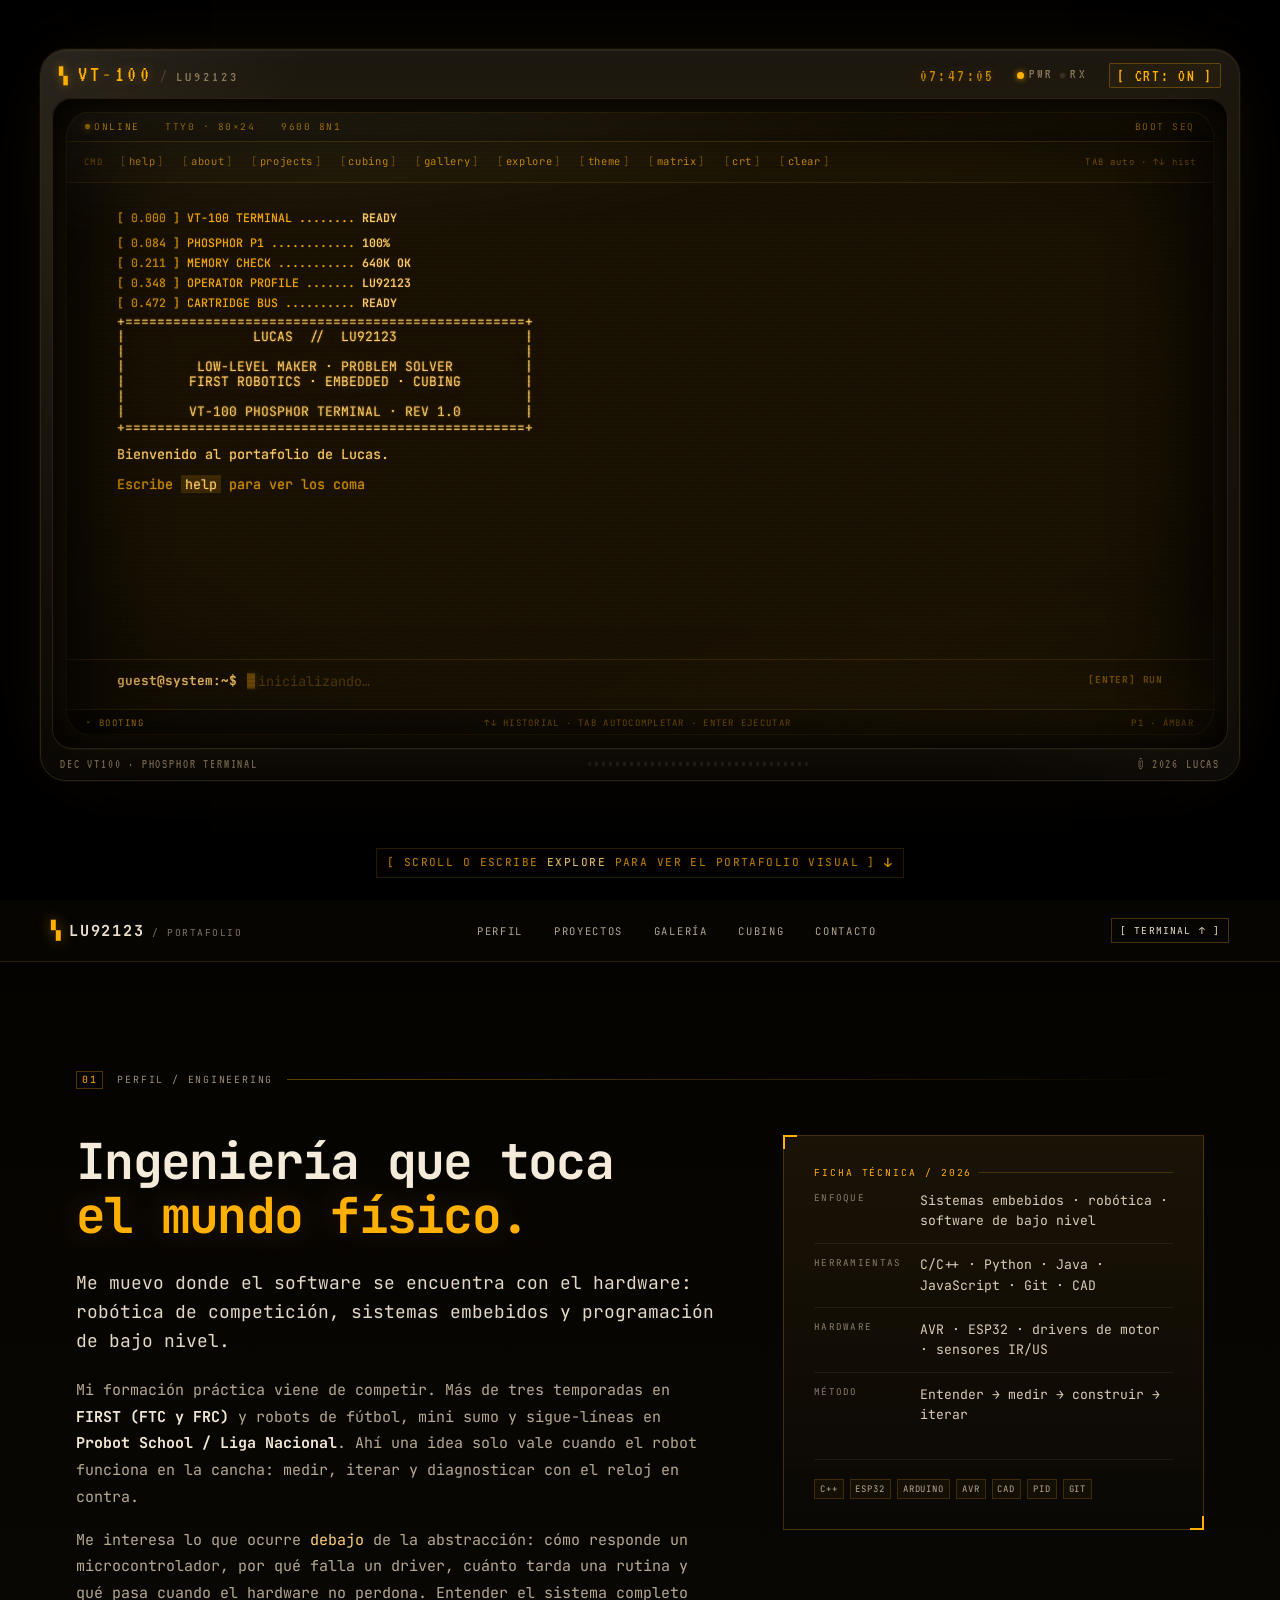
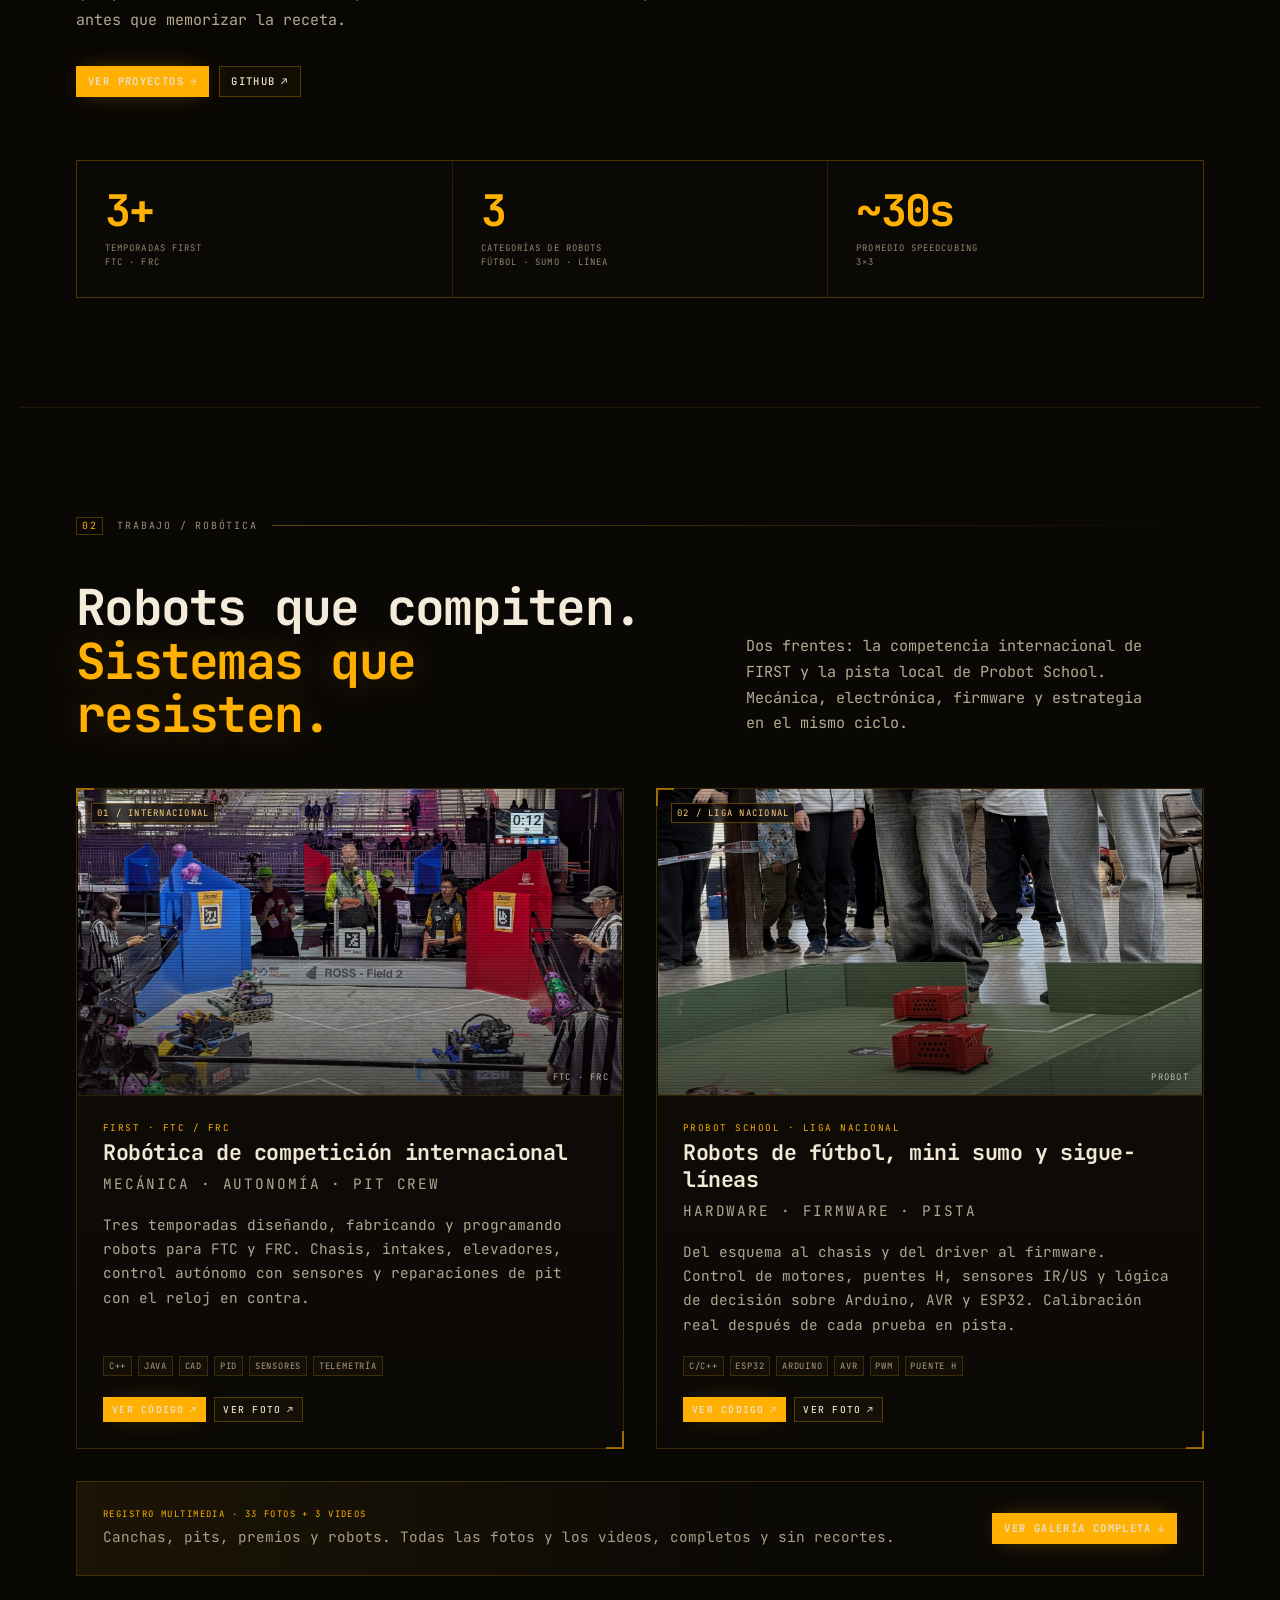
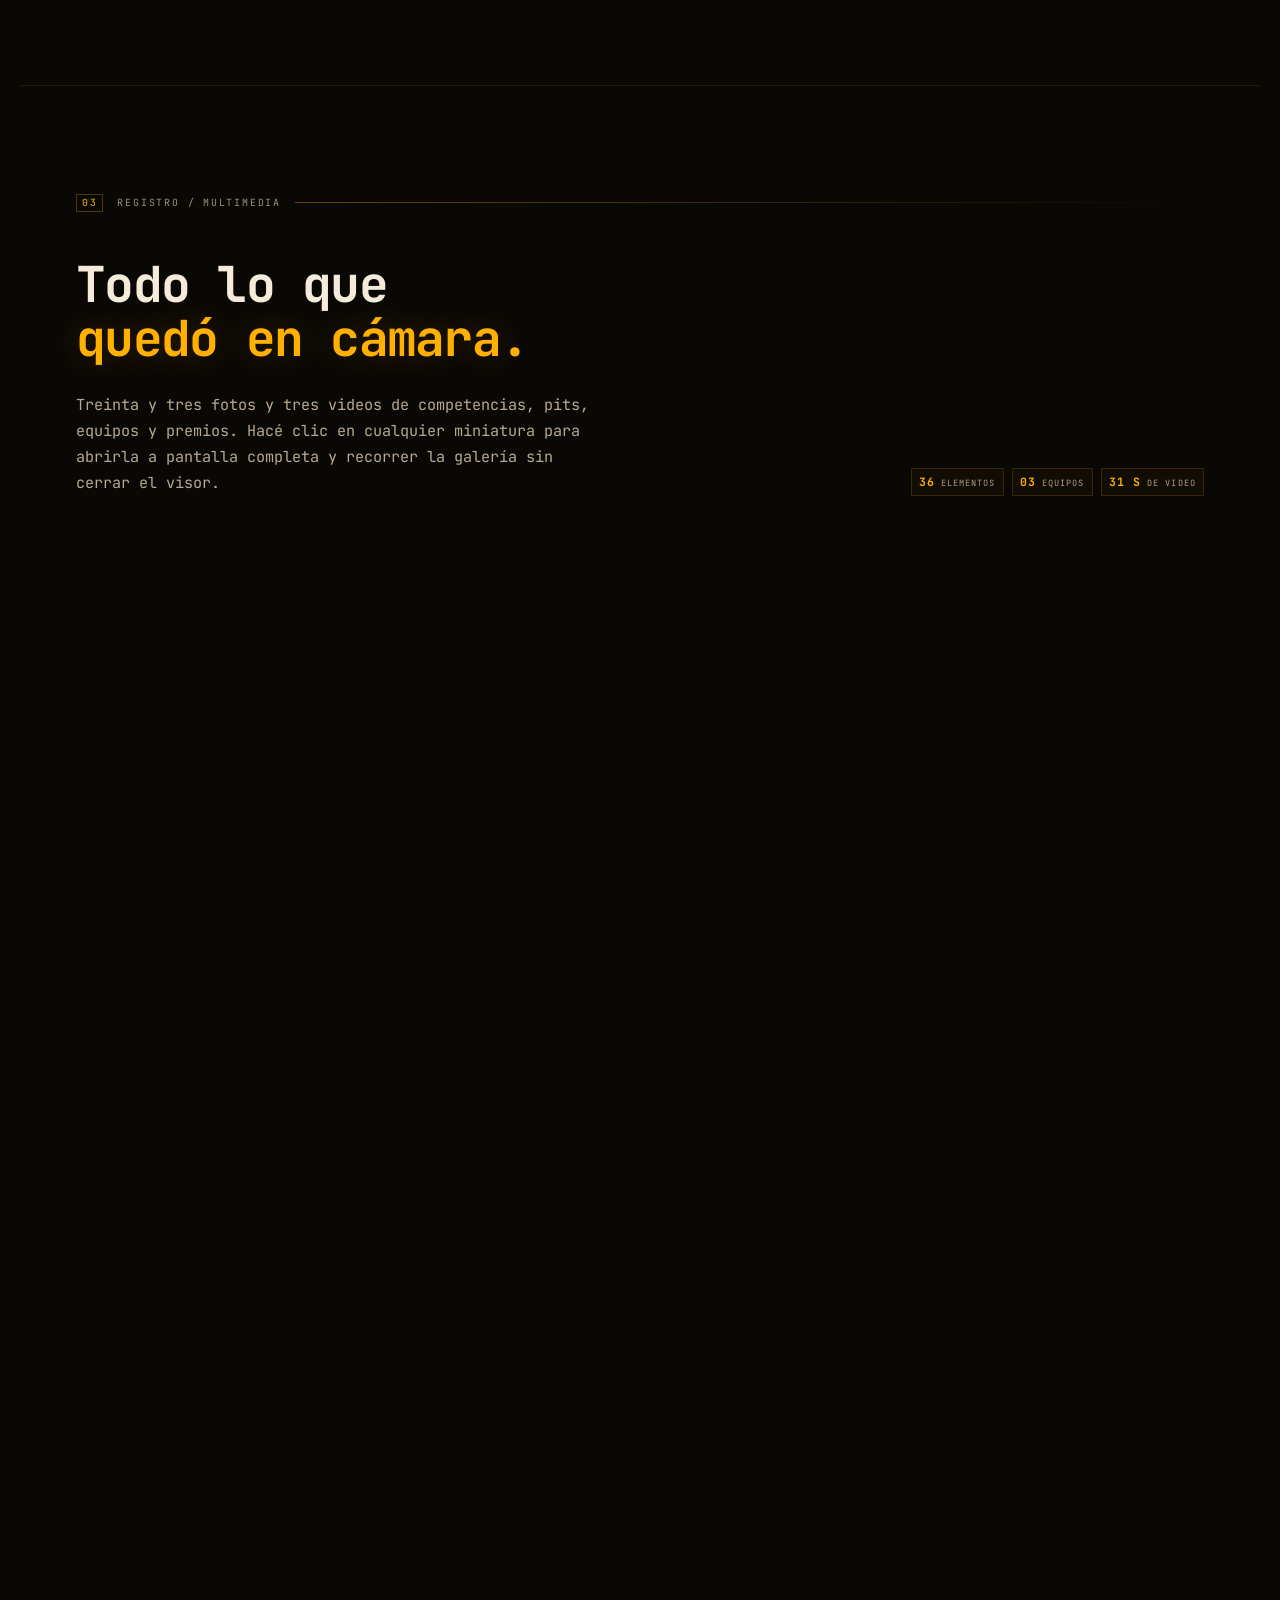
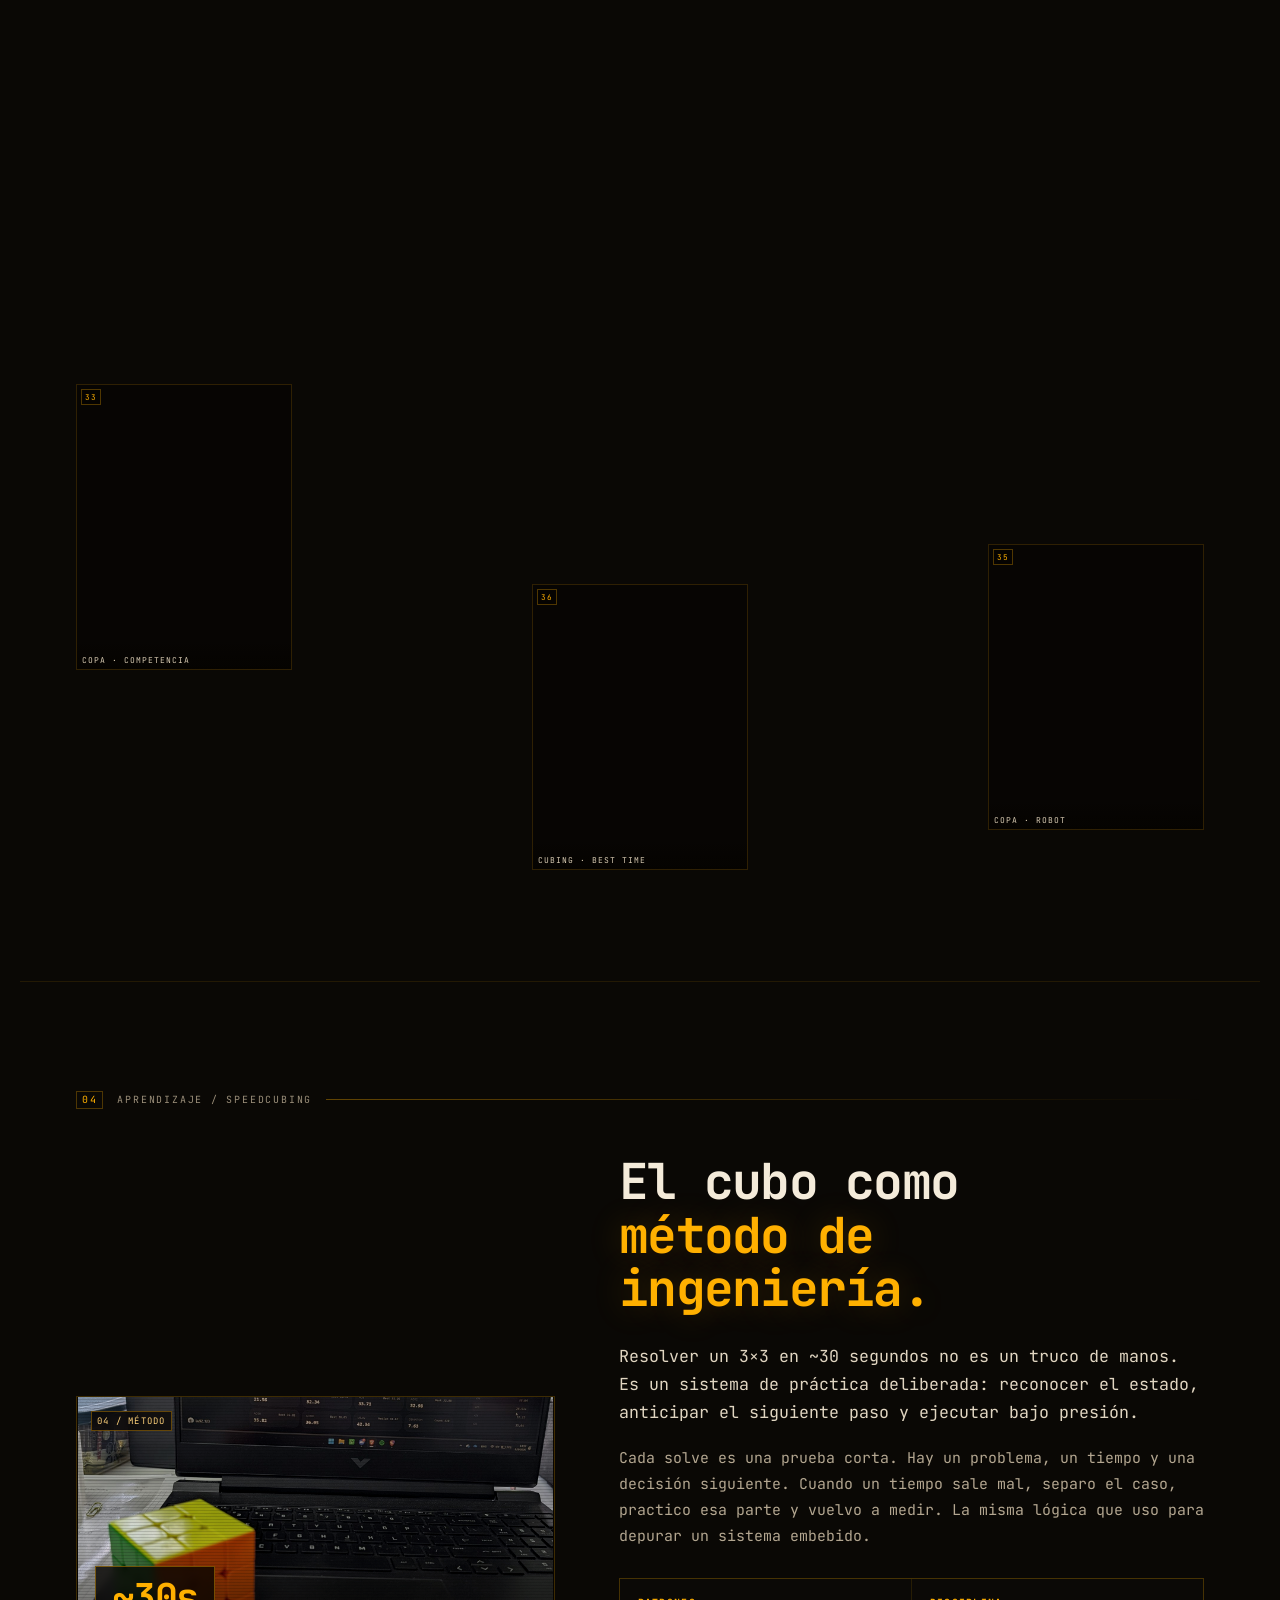
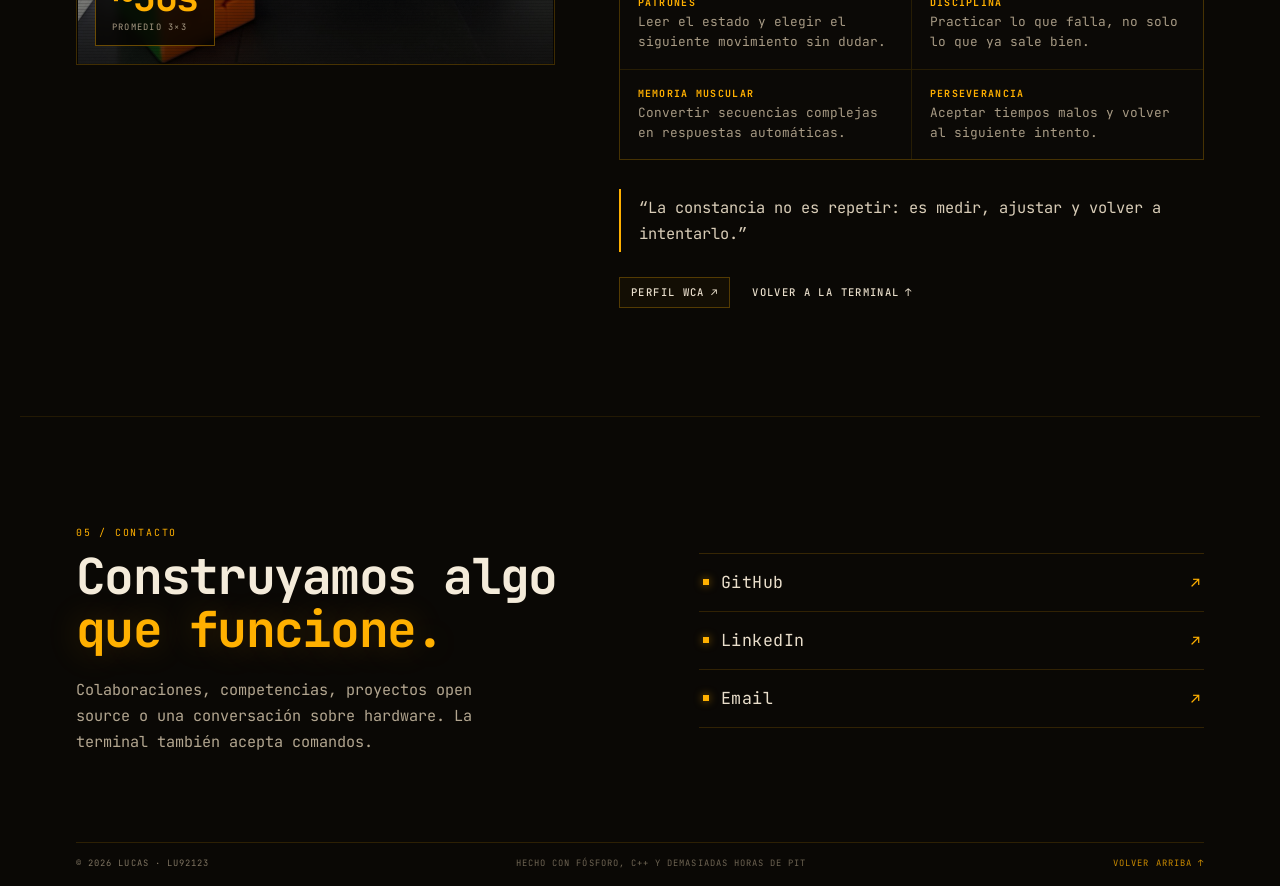
==== commit b37d5e88: "Amplia la galeria con Copa y nuevos robots" ====
--- a/index.html
+++ b/index.html
@@ -311,8 +311,8 @@
 
       <div class="gallery-cta reveal">
         <div class="gallery-cta-copy">
-          <span class="gallery-cta-kicker">REGISTRO MULTIMEDIA · 21 FOTOS + 1 VIDEO</span>
-          <p>Canchas, pits, premios y robots. Todas las fotos y el video, completos y sin recortes.</p>
+          <span class="gallery-cta-kicker">REGISTRO MULTIMEDIA · 33 FOTOS + 3 VIDEOS</span>
+          <p>Canchas, pits, premios y robots. Todas las fotos y los videos, completos y sin recortes.</p>
         </div>
         <a class="btn btn-primary" href="#gallery" data-scroll-to="gallery">
           Ver galería completa <span aria-hidden="true">↓</span>
@@ -331,21 +331,22 @@
       <div class="gallery-intro reveal">
         <div>
           <h2 id="gallery-title">Todo lo que<br /><em>quedó en cámara.</em></h2>
-          <p>Veintiuna fotos y un video de competencias, pits, equipos y premios. Hacé clic en cualquier miniatura para abrirla a pantalla completa y recorrer la galería sin cerrar el visor.</p>
+          <p>Treinta y tres fotos y tres videos de competencias, pits, equipos y premios. Hacé clic en cualquier miniatura para abrirla a pantalla completa y recorrer la galería sin cerrar el visor.</p>
         </div>
         <div class="gallery-meta" aria-label="Resumen de la galería">
-          <span><strong>22</strong> elementos</span>
-          <span><strong>02</strong> equipos</span>
-          <span><strong>10 s</strong> de video</span>
+          <span><strong>36</strong> elementos</span>
+          <span><strong>03</strong> equipos</span>
+          <span><strong>31 s</strong> de video</span>
         </div>
       </div>
 
       <div class="gallery-filters reveal" role="group" aria-label="Filtrar la galería por categoría">
-        <button type="button" class="gallery-filter is-active" data-gallery-filter="all" aria-pressed="true">Todo <span>22</span></button>
-        <button type="button" class="gallery-filter" data-gallery-filter="first" aria-pressed="false">FIRST <span>13</span></button>
-        <button type="button" class="gallery-filter" data-gallery-filter="probot" aria-pressed="false">Probot <span>8</span></button>
+        <button type="button" class="gallery-filter is-active" data-gallery-filter="all" aria-pressed="true">Todo <span>36</span></button>
+        <button type="button" class="gallery-filter" data-gallery-filter="first" aria-pressed="false">FIRST <span>15</span></button>
+        <button type="button" class="gallery-filter" data-gallery-filter="probot" aria-pressed="false">Probot <span>17</span></button>
+        <button type="button" class="gallery-filter" data-gallery-filter="copa" aria-pressed="false">Copa <span>3</span></button>
         <button type="button" class="gallery-filter" data-gallery-filter="cubing" aria-pressed="false">Cubing <span>1</span></button>
-        <button type="button" class="gallery-filter" data-gallery-filter="video" aria-pressed="false">Video <span>1</span></button>
+        <button type="button" class="gallery-filter" data-gallery-filter="video" aria-pressed="false">Video <span>3</span></button>
       </div>
 
       <div class="gallery-grid" id="gallery-grid">
@@ -382,9 +383,17 @@
         </figure>
 
         <figure class="gallery-item reveal" data-category="first">
+          <a class="gallery-thumb" href="assets/img/gallery/first-arena-01.jpg" target="_blank" rel="noopener noreferrer" data-full="assets/img/gallery/first-arena-01.jpg" data-type="image" data-title="FIRST · ARENA" data-caption="Vista general del estadio durante la competencia de FIRST.">
+            <img src="assets/img/gallery/first-arena-01-thumb.jpg" alt="Vista general del estadio y la tribuna en la competencia de FIRST" width="720" height="480" loading="lazy" decoding="async" />
+            <span class="gallery-number" aria-hidden="true">05</span>
+            <span class="gallery-label">FIRST · ARENA</span>
+          </a>
+        </figure>
+
+        <figure class="gallery-item reveal" data-category="first">
           <a class="gallery-thumb" href="assets/img/gallery/first-grupal-01.jpg" target="_blank" rel="noopener noreferrer" data-full="assets/img/gallery/first-grupal-01.jpg" data-type="image" data-title="FIRST · EQUIPO 01" data-caption="Equipo de FIRST con el robot en el pit.">
             <img src="assets/img/gallery/first-grupal-01-thumb.jpg" alt="Equipo de FIRST posando con el robot en el pit" width="720" height="540" loading="lazy" decoding="async" />
-            <span class="gallery-number" aria-hidden="true">05</span>
+            <span class="gallery-number" aria-hidden="true">06</span>
             <span class="gallery-label">FIRST · EQUIPO 01</span>
           </a>
         </figure>
@@ -392,15 +401,23 @@
         <figure class="gallery-item reveal" data-category="first">
           <a class="gallery-thumb" href="assets/img/gallery/first-grupal-02.jpg" target="_blank" rel="noopener noreferrer" data-full="assets/img/gallery/first-grupal-02.jpg" data-type="image" data-title="FIRST · EQUIPO 02" data-caption="Foto grupal del equipo durante la competencia.">
             <img src="assets/img/gallery/first-grupal-02-thumb.jpg" alt="Foto grupal del equipo de FIRST durante la competencia" width="720" height="540" loading="lazy" decoding="async" />
-            <span class="gallery-number" aria-hidden="true">06</span>
+            <span class="gallery-number" aria-hidden="true">07</span>
             <span class="gallery-label">FIRST · EQUIPO 02</span>
+          </a>
+        </figure>
+
+        <figure class="gallery-item reveal" data-category="first">
+          <a class="gallery-thumb" href="assets/img/gallery/first-team-01.jpg" target="_blank" rel="noopener noreferrer" data-full="assets/img/gallery/first-team-01.jpg" data-type="image" data-title="FIRST · EQUIPO 05" data-caption="El equipo junto a las mascotas del evento.">
+            <img src="assets/img/gallery/first-team-01-thumb.jpg" alt="Equipo de FIRST posando junto a las mascotas del evento" width="540" height="720" loading="lazy" decoding="async" />
+            <span class="gallery-number" aria-hidden="true">08</span>
+            <span class="gallery-label">FIRST · EQUIPO 05</span>
           </a>
         </figure>
 
         <figure class="gallery-item reveal" data-category="first">
           <a class="gallery-thumb" href="assets/img/gallery/first-grupal-03.jpg" target="_blank" rel="noopener noreferrer" data-full="assets/img/gallery/first-grupal-03.jpg" data-type="image" data-title="FIRST · EQUIPO 03" data-caption="Equipo reunido antes de la ronda final.">
             <img src="assets/img/gallery/first-grupal-03-thumb.jpg" alt="Equipo de FIRST reunido antes de la ronda final" width="720" height="480" loading="lazy" decoding="async" />
-            <span class="gallery-number" aria-hidden="true">07</span>
+            <span class="gallery-number" aria-hidden="true">09</span>
             <span class="gallery-label">FIRST · EQUIPO 03</span>
           </a>
         </figure>
@@ -408,7 +425,7 @@
         <figure class="gallery-item reveal" data-category="first">
           <a class="gallery-thumb" href="assets/img/gallery/first-grupal-04.jpg" target="_blank" rel="noopener noreferrer" data-full="assets/img/gallery/first-grupal-04.jpg" data-type="image" data-title="FIRST · EQUIPO 04" data-caption="Cierre de la competencia con todo el equipo.">
             <img src="assets/img/gallery/first-grupal-04-thumb.jpg" alt="Foto de cierre del equipo de FIRST en la competencia" width="720" height="480" loading="lazy" decoding="async" />
-            <span class="gallery-number" aria-hidden="true">08</span>
+            <span class="gallery-number" aria-hidden="true">10</span>
             <span class="gallery-label">FIRST · EQUIPO 04</span>
           </a>
         </figure>
@@ -416,7 +433,7 @@
         <figure class="gallery-item reveal" data-category="first">
           <a class="gallery-thumb" href="assets/img/gallery/first-premio-01.jpg" target="_blank" rel="noopener noreferrer" data-full="assets/img/gallery/first-premio-01.jpg" data-type="image" data-title="FIRST · PREMIO" data-caption="Reconocimiento en la ceremonia de premios.">
             <img src="assets/img/gallery/first-premio-01-thumb.jpg" alt="Entrega de un reconocimiento en la ceremonia de premios de FIRST" width="540" height="720" loading="lazy" decoding="async" />
-            <span class="gallery-number" aria-hidden="true">09</span>
+            <span class="gallery-number" aria-hidden="true">11</span>
             <span class="gallery-label">FIRST · PREMIO</span>
           </a>
         </figure>
@@ -424,7 +441,7 @@
         <figure class="gallery-item reveal" data-category="first">
           <a class="gallery-thumb" href="assets/img/gallery/first-robot-01.jpg" target="_blank" rel="noopener noreferrer" data-full="assets/img/gallery/first-robot-01.jpg" data-type="image" data-title="FIRST · ROBOT 01" data-caption="Detalle del robot de FIRST en el pit.">
             <img src="assets/img/gallery/first-robot-01-thumb.jpg" alt="Detalle del robot de FIRST en el pit" width="540" height="720" loading="lazy" decoding="async" />
-            <span class="gallery-number" aria-hidden="true">10</span>
+            <span class="gallery-number" aria-hidden="true">12</span>
             <span class="gallery-label">FIRST · ROBOT 01</span>
           </a>
         </figure>
@@ -432,7 +449,7 @@
         <figure class="gallery-item reveal" data-category="first">
           <a class="gallery-thumb" href="assets/img/gallery/first-robot-02.jpg" target="_blank" rel="noopener noreferrer" data-full="assets/img/gallery/first-robot-02.jpg" data-type="image" data-title="FIRST · ROBOT 02" data-caption="Mecánica y electrónica del robot.">
             <img src="assets/img/gallery/first-robot-02-thumb.jpg" alt="Mecánica y electrónica del robot de FIRST" width="540" height="720" loading="lazy" decoding="async" />
-            <span class="gallery-number" aria-hidden="true">11</span>
+            <span class="gallery-number" aria-hidden="true">13</span>
             <span class="gallery-label">FIRST · ROBOT 02</span>
           </a>
         </figure>
@@ -440,7 +457,7 @@
         <figure class="gallery-item reveal" data-category="first">
           <a class="gallery-thumb" href="assets/img/gallery/first-robot-03.jpg" target="_blank" rel="noopener noreferrer" data-full="assets/img/gallery/first-robot-03.jpg" data-type="image" data-title="FIRST · ROBOT 03" data-caption="Robot listo para entrar a la cancha.">
             <img src="assets/img/gallery/first-robot-03-thumb.jpg" alt="Robot de FIRST listo para entrar a la cancha" width="542" height="720" loading="lazy" decoding="async" />
-            <span class="gallery-number" aria-hidden="true">12</span>
+            <span class="gallery-number" aria-hidden="true">14</span>
             <span class="gallery-label">FIRST · ROBOT 03</span>
           </a>
         </figure>
@@ -448,7 +465,7 @@
         <figure class="gallery-item reveal" data-category="first">
           <a class="gallery-thumb" href="assets/img/gallery/first-robot-04.jpg" target="_blank" rel="noopener noreferrer" data-full="assets/img/gallery/first-robot-04.jpg" data-type="image" data-title="FIRST · ROBOT 04" data-caption="El equipo junto al robot de competición.">
             <img src="assets/img/gallery/first-robot-04-thumb.jpg" alt="Equipo de FIRST junto al robot de competición" width="720" height="480" loading="lazy" decoding="async" />
-            <span class="gallery-number" aria-hidden="true">13</span>
+            <span class="gallery-number" aria-hidden="true">15</span>
             <span class="gallery-label">FIRST · ROBOT 04</span>
           </a>
         </figure>
@@ -456,7 +473,7 @@
         <figure class="gallery-item reveal" data-category="probot">
           <a class="gallery-thumb" href="assets/img/gallery/probot-grupal-01.jpg" target="_blank" rel="noopener noreferrer" data-full="assets/img/gallery/probot-grupal-01.jpg" data-type="image" data-title="PROBOT · EQUIPO 01" data-caption="Equipo de Probot School en la pista.">
             <img src="assets/img/gallery/probot-grupal-01-thumb.jpg" alt="Equipo de Probot School en la pista de competición" width="720" height="405" loading="lazy" decoding="async" />
-            <span class="gallery-number" aria-hidden="true">14</span>
+            <span class="gallery-number" aria-hidden="true">16</span>
             <span class="gallery-label">PROBOT · EQUIPO 01</span>
           </a>
         </figure>
@@ -464,7 +481,7 @@
         <figure class="gallery-item reveal" data-category="probot">
           <a class="gallery-thumb" href="assets/img/gallery/probot-grupal-02.jpg" target="_blank" rel="noopener noreferrer" data-full="assets/img/gallery/probot-grupal-02.jpg" data-type="image" data-title="PROBOT · EQUIPO 02" data-caption="Robots y equipo durante la jornada.">
             <img src="assets/img/gallery/probot-grupal-02-thumb.jpg" alt="Robots y equipo de Probot School durante la jornada" width="720" height="540" loading="lazy" decoding="async" />
-            <span class="gallery-number" aria-hidden="true">15</span>
+            <span class="gallery-number" aria-hidden="true">17</span>
             <span class="gallery-label">PROBOT · EQUIPO 02</span>
           </a>
         </figure>
@@ -472,15 +489,31 @@
         <figure class="gallery-item reveal" data-category="probot">
           <a class="gallery-thumb" href="assets/img/gallery/probot-grupal-03.jpg" target="_blank" rel="noopener noreferrer" data-full="assets/img/gallery/probot-grupal-03.jpg" data-type="image" data-title="PROBOT · EQUIPO 03" data-caption="Foto grupal de Probot School.">
             <img src="assets/img/gallery/probot-grupal-03-thumb.jpg" alt="Foto grupal del equipo de Probot School" width="540" height="720" loading="lazy" decoding="async" />
-            <span class="gallery-number" aria-hidden="true">16</span>
+            <span class="gallery-number" aria-hidden="true">18</span>
             <span class="gallery-label">PROBOT · EQUIPO 03</span>
+          </a>
+        </figure>
+
+        <figure class="gallery-item reveal" data-category="probot">
+          <a class="gallery-thumb" href="assets/img/gallery/probot-pista-01.jpg" target="_blank" rel="noopener noreferrer" data-full="assets/img/gallery/probot-pista-01.jpg" data-type="image" data-title="PROBOT · PISTA 01" data-caption="El equipo en la mesa de trabajo durante la competencia.">
+            <img src="assets/img/gallery/probot-pista-01-thumb.jpg" alt="Equipo de Probot School trabajando en la mesa durante la competencia" width="720" height="480" loading="lazy" decoding="async" />
+            <span class="gallery-number" aria-hidden="true">19</span>
+            <span class="gallery-label">PROBOT · PISTA 01</span>
+          </a>
+        </figure>
+
+        <figure class="gallery-item reveal" data-category="probot">
+          <a class="gallery-thumb" href="assets/img/gallery/probot-team-01.jpg" target="_blank" rel="noopener noreferrer" data-full="assets/img/gallery/probot-team-01.jpg" data-type="image" data-title="PROBOT · EQUIPO 04" data-caption="Foto grupal del equipo con sus robots.">
+            <img src="assets/img/gallery/probot-team-01-thumb.jpg" alt="Foto grupal del equipo de Probot School con sus robots" width="720" height="405" loading="lazy" decoding="async" />
+            <span class="gallery-number" aria-hidden="true">20</span>
+            <span class="gallery-label">PROBOT · EQUIPO 04</span>
           </a>
         </figure>
 
         <figure class="gallery-item reveal" data-category="probot">
           <a class="gallery-thumb" href="assets/img/gallery/probot-premio-01.jpg" target="_blank" rel="noopener noreferrer" data-full="assets/img/gallery/probot-premio-01.jpg" data-type="image" data-title="PROBOT · PREMIO 01" data-caption="Premio de la Liga Nacional.">
             <img src="assets/img/gallery/probot-premio-01-thumb.jpg" alt="Entrega de premio de la Liga Nacional a Probot School" width="540" height="720" loading="lazy" decoding="async" />
-            <span class="gallery-number" aria-hidden="true">17</span>
+            <span class="gallery-number" aria-hidden="true">21</span>
             <span class="gallery-label">PROBOT · PREMIO 01</span>
           </a>
         </figure>
@@ -488,7 +521,7 @@
         <figure class="gallery-item reveal" data-category="probot">
           <a class="gallery-thumb" href="assets/img/gallery/probot-premio-02.jpg" target="_blank" rel="noopener noreferrer" data-full="assets/img/gallery/probot-premio-02.jpg" data-type="image" data-title="PROBOT · PREMIO 02" data-caption="Reconocimiento del equipo en la ceremonia.">
             <img src="assets/img/gallery/probot-premio-02-thumb.jpg" alt="Reconocimiento al equipo de Probot School en la ceremonia" width="540" height="720" loading="lazy" decoding="async" />
-            <span class="gallery-number" aria-hidden="true">18</span>
+            <span class="gallery-number" aria-hidden="true">22</span>
             <span class="gallery-label">PROBOT · PREMIO 02</span>
           </a>
         </figure>
@@ -496,7 +529,7 @@
         <figure class="gallery-item reveal" data-category="probot">
           <a class="gallery-thumb" href="assets/img/gallery/probot-premio-03.jpg" target="_blank" rel="noopener noreferrer" data-full="assets/img/gallery/probot-premio-03.jpg" data-type="image" data-title="PROBOT · PREMIO 03" data-caption="Equipo de Probot con el trofeo.">
             <img src="assets/img/gallery/probot-premio-03-thumb.jpg" alt="Equipo de Probot School posando con el trofeo" width="720" height="540" loading="lazy" decoding="async" />
-            <span class="gallery-number" aria-hidden="true">19</span>
+            <span class="gallery-number" aria-hidden="true">23</span>
             <span class="gallery-label">PROBOT · PREMIO 03</span>
           </a>
         </figure>
@@ -504,8 +537,48 @@
         <figure class="gallery-item reveal" data-category="probot">
           <a class="gallery-thumb" href="assets/img/gallery/probot-futbol-01.jpg" target="_blank" rel="noopener noreferrer" data-full="assets/img/gallery/probot-futbol-01.jpg" data-type="image" data-title="PROBOT · FÚTBOL" data-caption="Robot de fútbol de Probot en la pista.">
             <img src="assets/img/gallery/probot-futbol-01-thumb.jpg" alt="Robot de fútbol de Probot School en la pista" width="540" height="720" loading="lazy" decoding="async" />
-            <span class="gallery-number" aria-hidden="true">20</span>
+            <span class="gallery-number" aria-hidden="true">24</span>
             <span class="gallery-label">PROBOT · FÚTBOL</span>
+          </a>
+        </figure>
+
+        <figure class="gallery-item reveal" data-category="probot">
+          <a class="gallery-thumb" href="assets/img/gallery/probot-robot-01.jpg" target="_blank" rel="noopener noreferrer" data-full="assets/img/gallery/probot-robot-01.jpg" data-type="image" data-title="PROBOT · ROBOT 01" data-caption="Chasis impreso en 3D para el robot de fútbol.">
+            <img src="assets/img/gallery/probot-robot-01-thumb.jpg" alt="Chasis rojo impreso en 3D para el robot de fútbol" width="542" height="720" loading="lazy" decoding="async" />
+            <span class="gallery-number" aria-hidden="true">25</span>
+            <span class="gallery-label">PROBOT · ROBOT 01</span>
+          </a>
+        </figure>
+
+        <figure class="gallery-item reveal" data-category="probot">
+          <a class="gallery-thumb" href="assets/img/gallery/probot-minisumo-01.jpg" target="_blank" rel="noopener noreferrer" data-full="assets/img/gallery/probot-minisumo-01.jpg" data-type="image" data-title="PROBOT · MINI SUMO" data-caption="Mini sumo con sensores ultrasónicos y ruedas de tracción.">
+            <img src="assets/img/gallery/probot-minisumo-01-thumb.jpg" alt="Robot mini sumo verde con sensores ultrasónicos" width="720" height="540" loading="lazy" decoding="async" />
+            <span class="gallery-number" aria-hidden="true">26</span>
+            <span class="gallery-label">PROBOT · MINI SUMO</span>
+          </a>
+        </figure>
+
+        <figure class="gallery-item reveal" data-category="probot">
+          <a class="gallery-thumb" href="assets/img/gallery/probot-siguelineas-01.jpg" target="_blank" rel="noopener noreferrer" data-full="assets/img/gallery/probot-siguelineas-01.jpg" data-type="image" data-title="PROBOT · SIGUE-LÍNEAS" data-caption="Los tres robots: sigue-líneas, fútbol y mini sumo.">
+            <img src="assets/img/gallery/probot-siguelineas-01-thumb.jpg" alt="Robots de sigue-líneas, fútbol y mini sumo de Probot School" width="720" height="405" loading="lazy" decoding="async" />
+            <span class="gallery-number" aria-hidden="true">27</span>
+            <span class="gallery-label">PROBOT · SIGUE-LÍNEAS</span>
+          </a>
+        </figure>
+
+        <figure class="gallery-item reveal" data-category="probot">
+          <a class="gallery-thumb" href="assets/img/gallery/probot-desarrollo-01.jpg" target="_blank" rel="noopener noreferrer" data-full="assets/img/gallery/probot-desarrollo-01.jpg" data-type="image" data-title="PROBOT · DESARROLLO 01" data-caption="Electrónica y firmware del robot en protoboard.">
+            <img src="assets/img/gallery/probot-desarrollo-01-thumb.jpg" alt="Protoboard con cableado y laptop durante el desarrollo del robot" width="542" height="720" loading="lazy" decoding="async" />
+            <span class="gallery-number" aria-hidden="true">28</span>
+            <span class="gallery-label">PROBOT · DESARROLLO 01</span>
+          </a>
+        </figure>
+
+        <figure class="gallery-item reveal" data-category="probot">
+          <a class="gallery-thumb" href="assets/img/gallery/probot-desarrollo-02.jpg" target="_blank" rel="noopener noreferrer" data-full="assets/img/gallery/probot-desarrollo-02.jpg" data-type="image" data-title="PROBOT · DESARROLLO 02" data-caption="Diseño CAD del chasis y la electrónica.">
+            <img src="assets/img/gallery/probot-desarrollo-02-thumb.jpg" alt="Diseño CAD del chasis y la electrónica del robot" width="542" height="720" loading="lazy" decoding="async" />
+            <span class="gallery-number" aria-hidden="true">29</span>
+            <span class="gallery-label">PROBOT · DESARROLLO 02</span>
           </a>
         </figure>
 
@@ -514,15 +587,59 @@
             <img src="assets/img/gallery/probot-video-futbol-thumb.jpg" alt="Fotograma del video del robot de fútbol de Probot en la pista" width="720" height="1280" loading="lazy" decoding="async" />
             <span class="gallery-play" aria-hidden="true">▶</span>
             <span class="gallery-duration" aria-hidden="true">00:10</span>
-            <span class="gallery-number" aria-hidden="true">21</span>
+            <span class="gallery-number" aria-hidden="true">30</span>
             <span class="gallery-label">PROBOT · VIDEO</span>
+          </a>
+        </figure>
+
+        <figure class="gallery-item reveal" data-category="probot video" data-type="video">
+          <a class="gallery-thumb" href="assets/img/gallery/probot-video-minisumo.mp4" target="_blank" rel="noopener noreferrer" data-full="assets/img/gallery/probot-video-minisumo.mp4" data-poster="assets/img/gallery/probot-video-minisumo.jpg" data-type="video" data-title="PROBOT · VIDEO MINI SUMO" data-caption="Combate de mini sumo en la pista (6 s).">
+            <img src="assets/img/gallery/probot-video-minisumo-thumb.jpg" alt="Fotograma del video de un combate de mini sumo de Probot" width="405" height="720" loading="lazy" decoding="async" />
+            <span class="gallery-play" aria-hidden="true">▶</span>
+            <span class="gallery-duration" aria-hidden="true">00:06</span>
+            <span class="gallery-number" aria-hidden="true">31</span>
+            <span class="gallery-label">PROBOT · VIDEO MINI SUMO</span>
+          </a>
+        </figure>
+
+        <figure class="gallery-item reveal" data-category="probot video" data-type="video">
+          <a class="gallery-thumb" href="assets/img/gallery/probot-video-siguelineas.mp4" target="_blank" rel="noopener noreferrer" data-full="assets/img/gallery/probot-video-siguelineas.mp4" data-poster="assets/img/gallery/probot-video-siguelineas.jpg" data-type="video" data-title="PROBOT · VIDEO SIGUE-LÍNEAS" data-caption="Prueba de sigue-líneas en la pista (15 s).">
+            <img src="assets/img/gallery/probot-video-siguelineas-thumb.jpg" alt="Fotograma del video del robot sigue-líneas de Probot en la pista" width="405" height="720" loading="lazy" decoding="async" />
+            <span class="gallery-play" aria-hidden="true">▶</span>
+            <span class="gallery-duration" aria-hidden="true">00:15</span>
+            <span class="gallery-number" aria-hidden="true">32</span>
+            <span class="gallery-label">PROBOT · VIDEO SIGUE-LÍNEAS</span>
+          </a>
+        </figure>
+
+        <figure class="gallery-item reveal" data-category="copa">
+          <a class="gallery-thumb" href="assets/img/gallery/copa-competencia-01.jpg" target="_blank" rel="noopener noreferrer" data-full="assets/img/gallery/copa-competencia-01.jpg" data-type="image" data-title="COPA · COMPETENCIA" data-caption="Pista y mesas de la competencia en Andes Robotics.">
+            <img src="assets/img/gallery/copa-competencia-01-thumb.jpg" alt="Pista y mesas de la competencia de robótica en Andes Robotics" width="542" height="720" loading="lazy" decoding="async" />
+            <span class="gallery-number" aria-hidden="true">33</span>
+            <span class="gallery-label">COPA · COMPETENCIA</span>
+          </a>
+        </figure>
+
+        <figure class="gallery-item reveal" data-category="copa">
+          <a class="gallery-thumb" href="assets/img/gallery/copa-equipo-01.jpg" target="_blank" rel="noopener noreferrer" data-full="assets/img/gallery/copa-equipo-01.jpg" data-type="image" data-title="COPA · EQUIPO" data-caption="Equipo #10483 en la competencia Andes Robotics.">
+            <img src="assets/img/gallery/copa-equipo-01-thumb.jpg" alt="Equipo #10483 posando frente al banner de Andes Robotics" width="720" height="542" loading="lazy" decoding="async" />
+            <span class="gallery-number" aria-hidden="true">34</span>
+            <span class="gallery-label">COPA · EQUIPO</span>
+          </a>
+        </figure>
+
+        <figure class="gallery-item reveal" data-category="copa">
+          <a class="gallery-thumb" href="assets/img/gallery/copa-robot-01.jpg" target="_blank" rel="noopener noreferrer" data-full="assets/img/gallery/copa-robot-01.jpg" data-type="image" data-title="COPA · ROBOT" data-caption="Robot de fútbol durante una partida en la pista.">
+            <img src="assets/img/gallery/copa-robot-01-thumb.jpg" alt="Robot de fútbol con pelota durante una partida en la pista" width="542" height="720" loading="lazy" decoding="async" />
+            <span class="gallery-number" aria-hidden="true">35</span>
+            <span class="gallery-label">COPA · ROBOT</span>
           </a>
         </figure>
 
         <figure class="gallery-item reveal" data-category="cubing">
           <a class="gallery-thumb" href="assets/img/gallery/cubing-best-time.jpg" target="_blank" rel="noopener noreferrer" data-full="assets/img/gallery/cubing-best-time.jpg" data-type="image" data-title="CUBING · BEST TIME" data-caption="Cubo 3×3 y cronómetro: mejor tiempo personal.">
             <img src="assets/img/gallery/cubing-best-time-thumb.jpg" alt="Cubo de Rubik 3x3 junto a un cronómetro con el mejor tiempo" width="542" height="720" loading="lazy" decoding="async" />
-            <span class="gallery-number" aria-hidden="true">22</span>
+            <span class="gallery-number" aria-hidden="true">36</span>
             <span class="gallery-label">CUBING · BEST TIME</span>
           </a>
         </figure>
